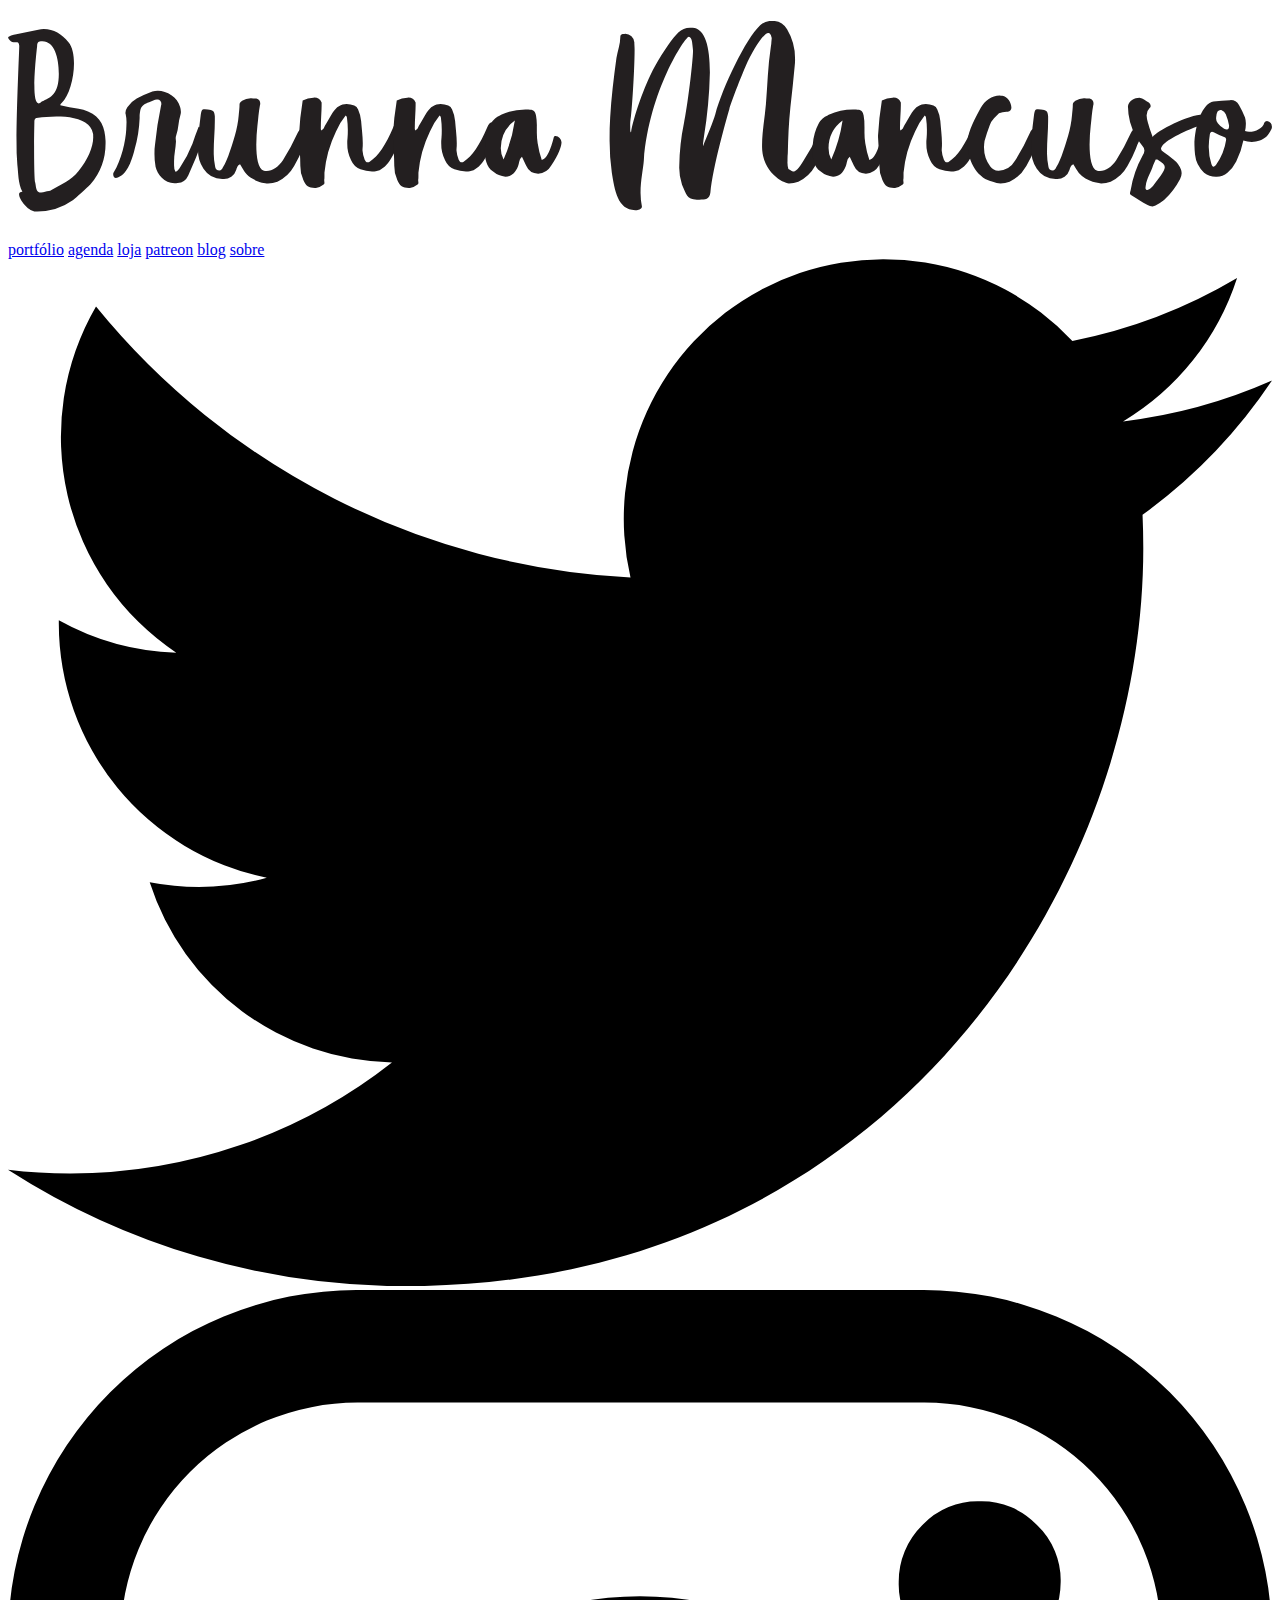
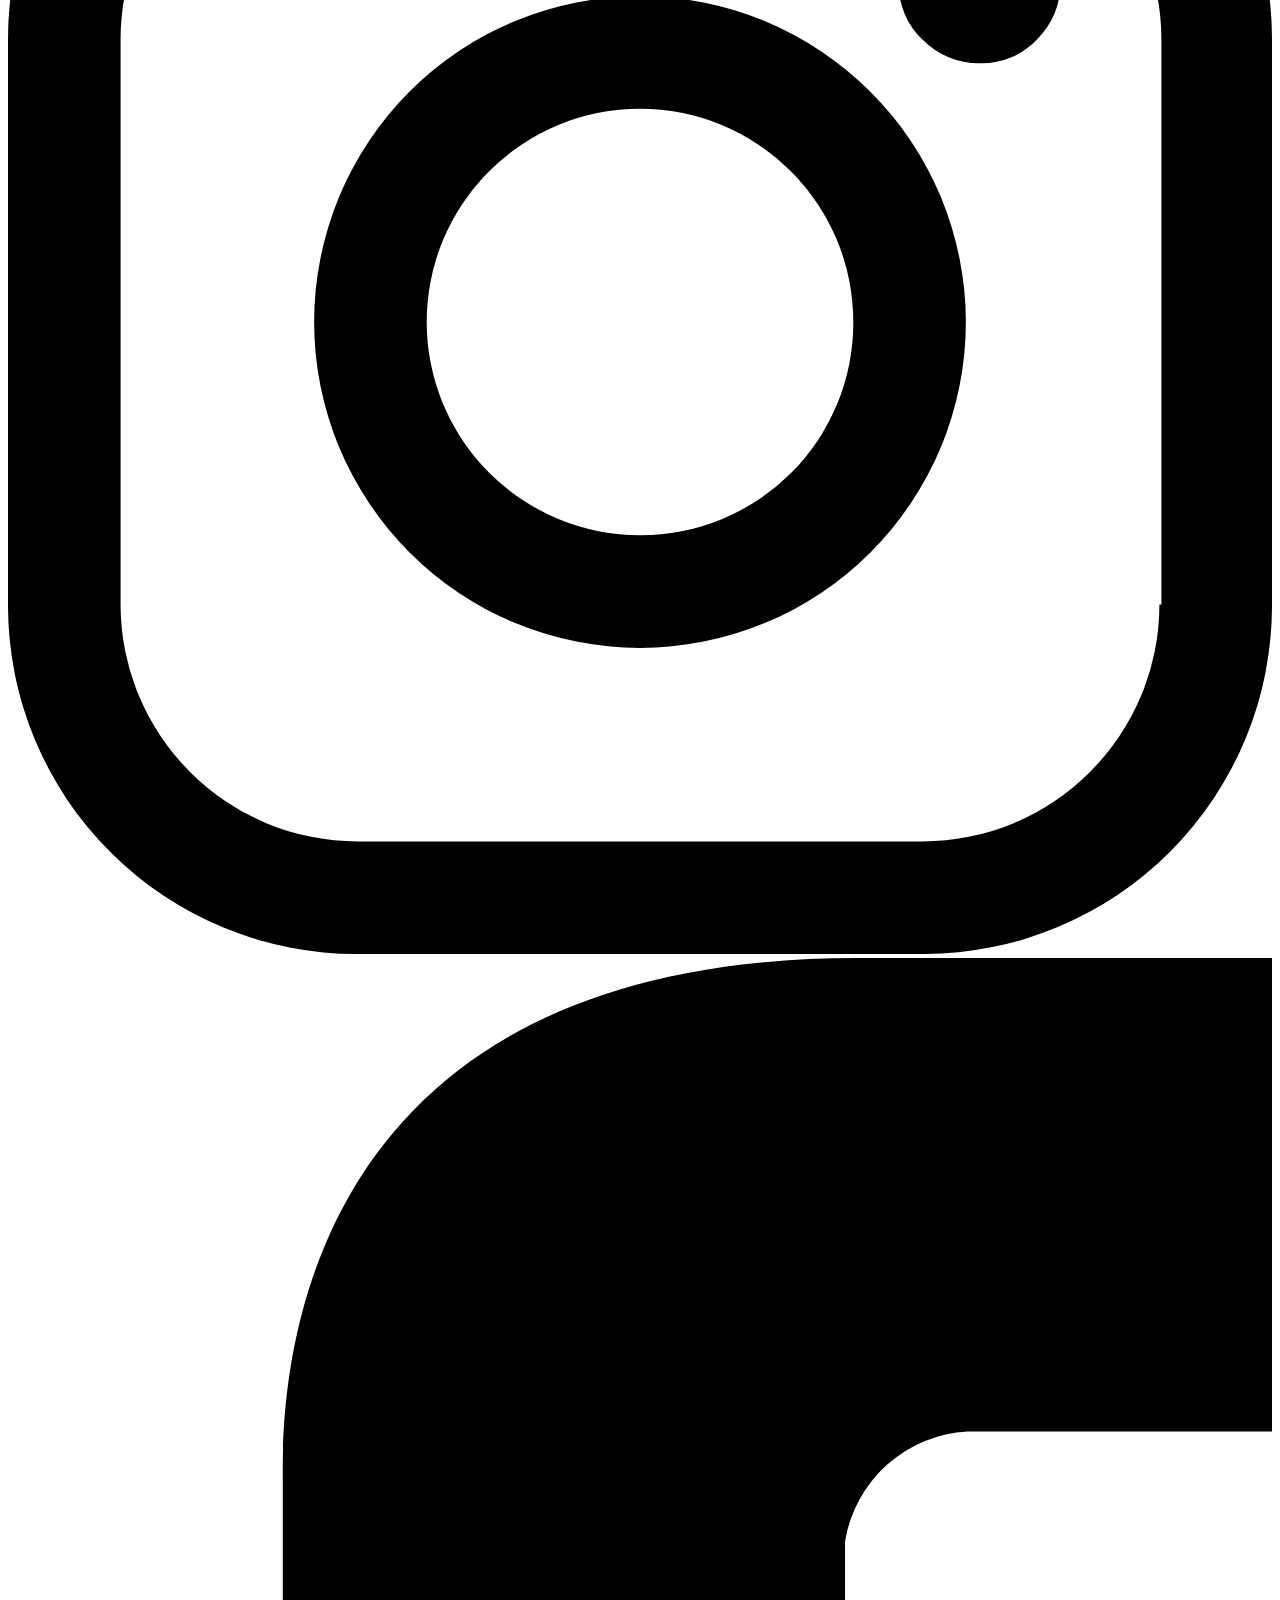
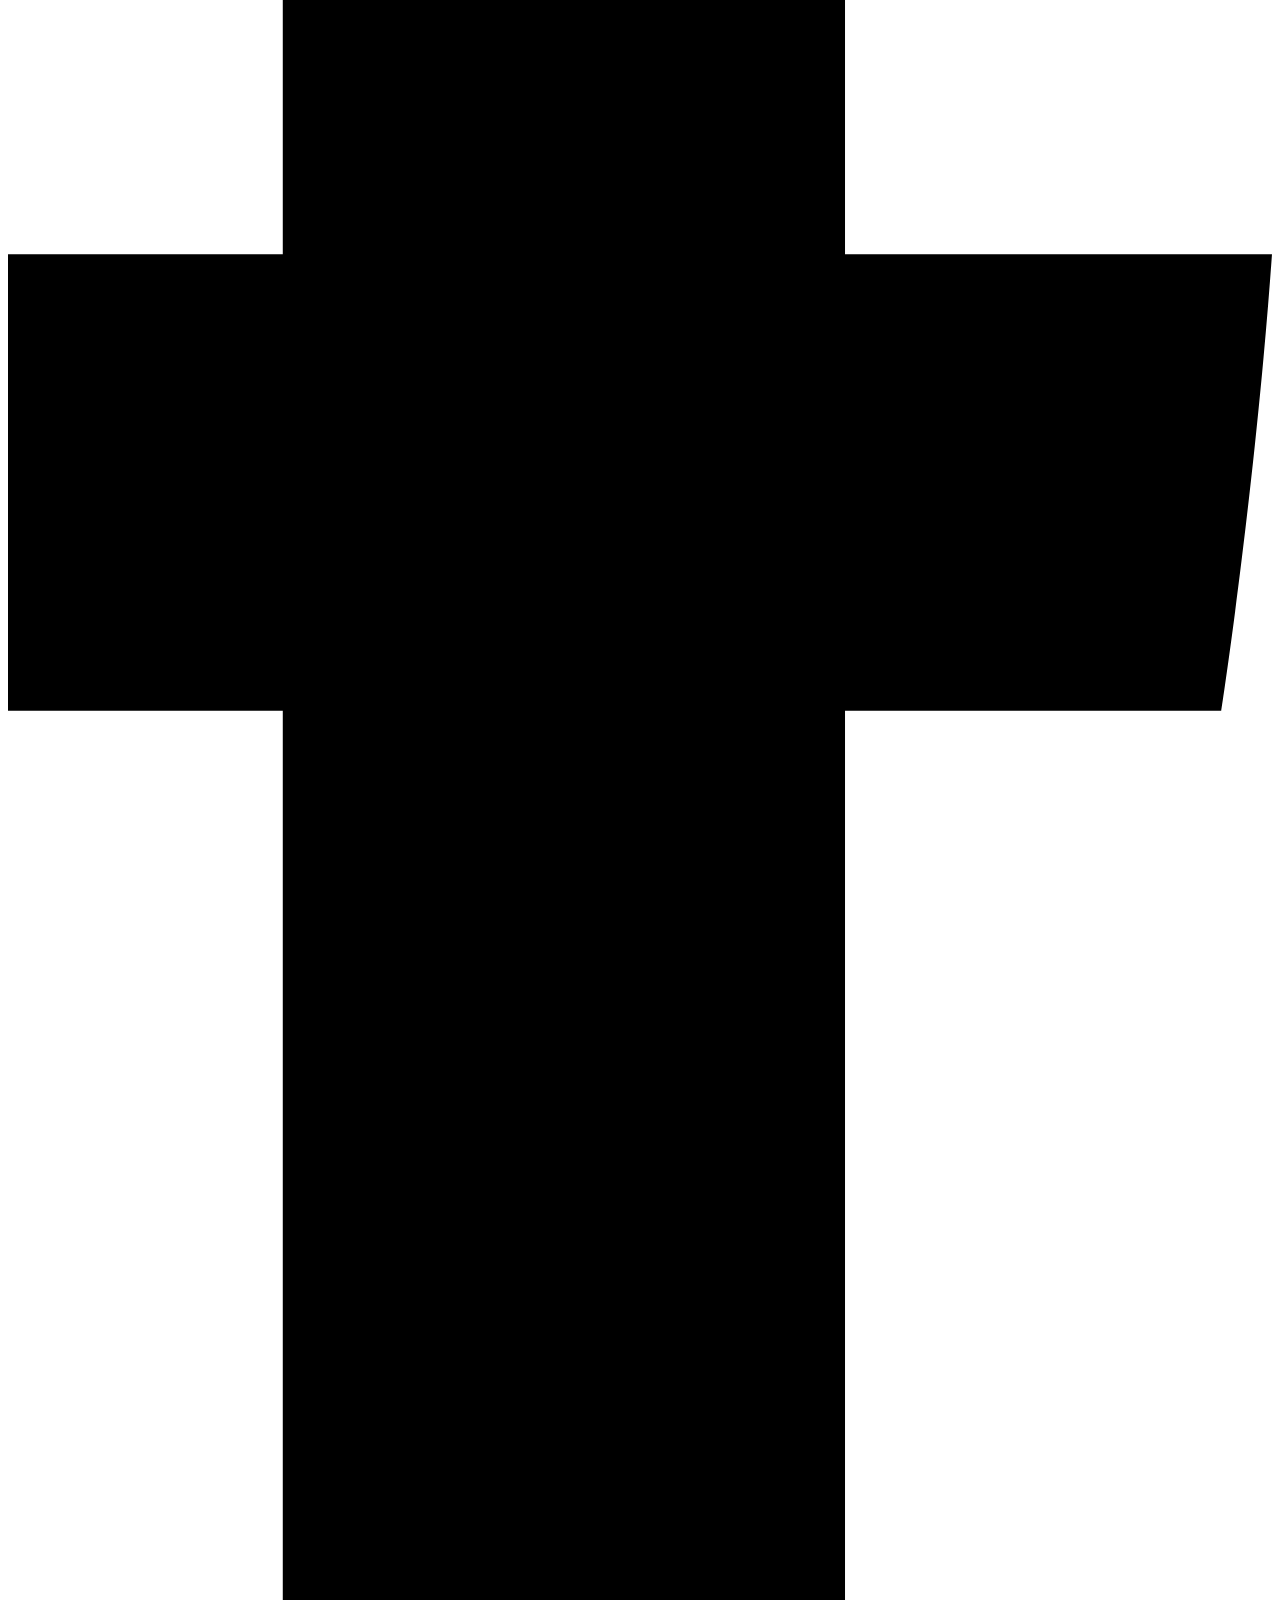
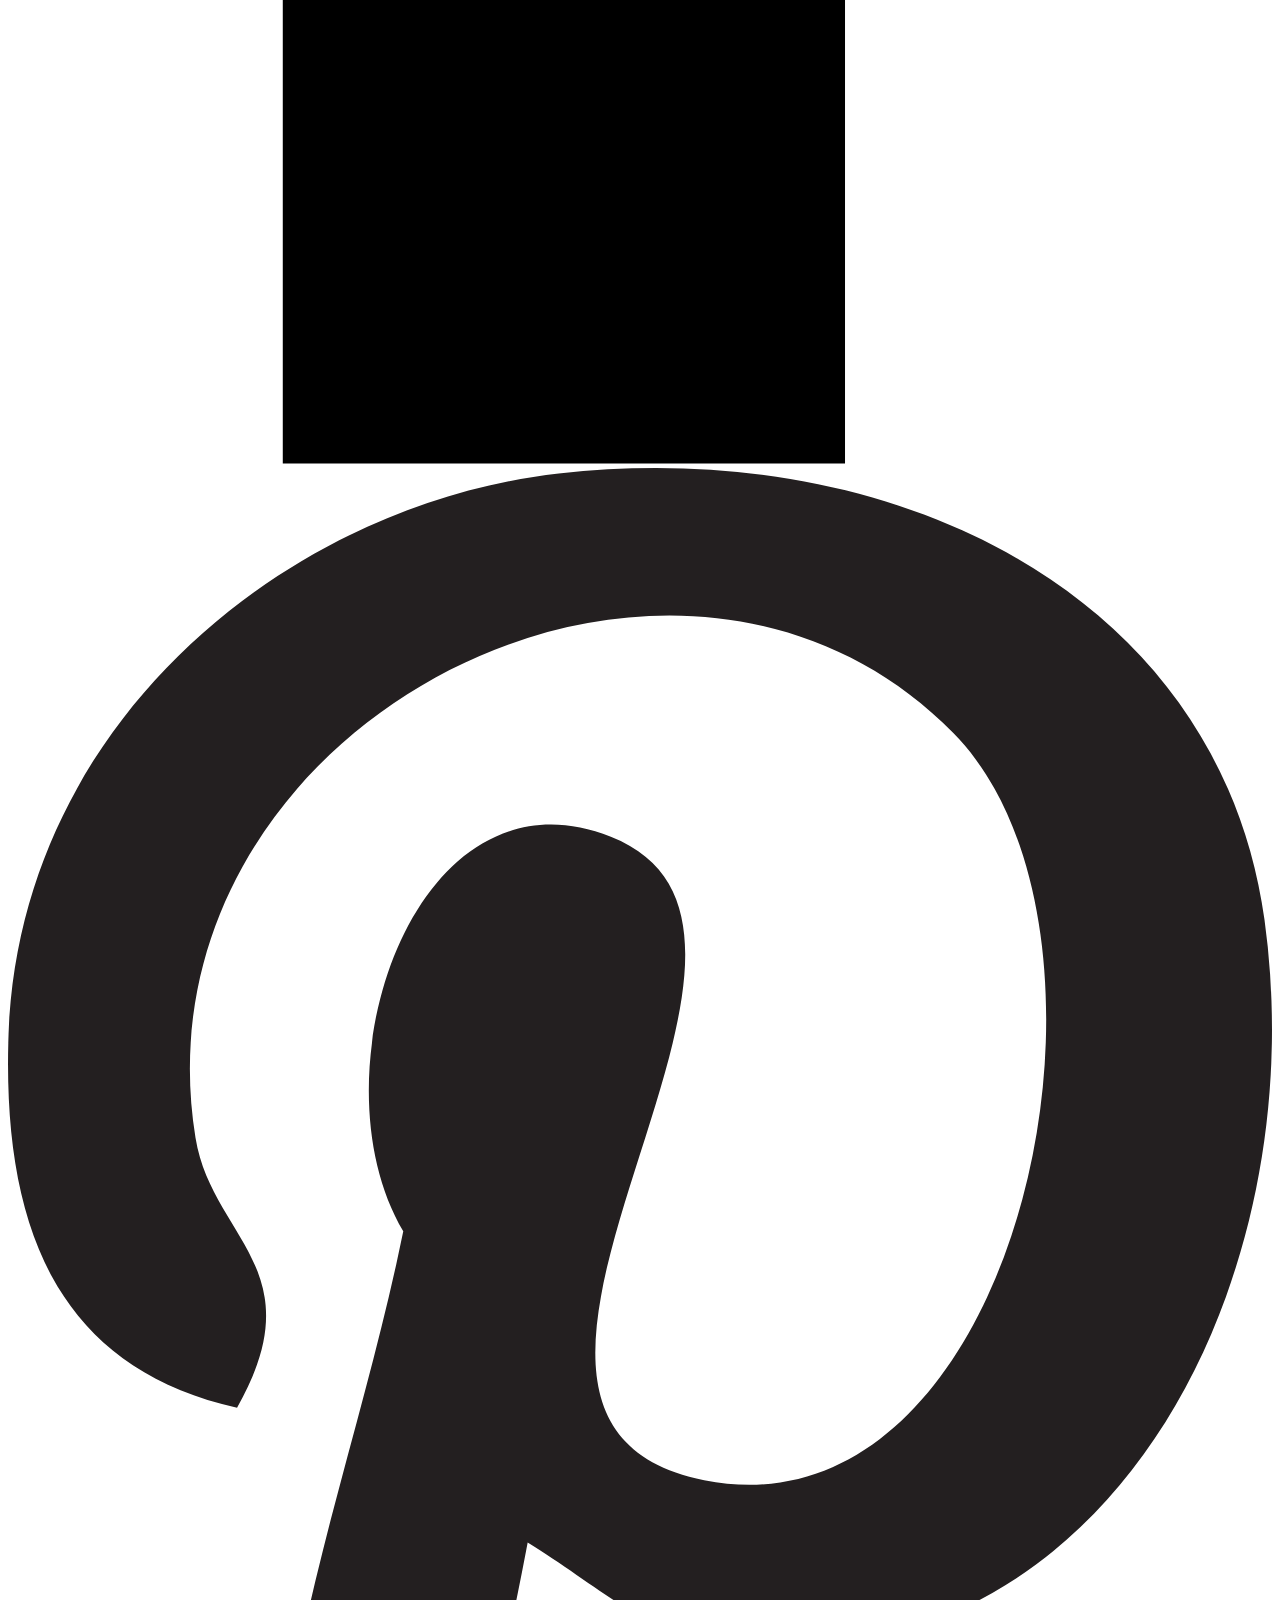
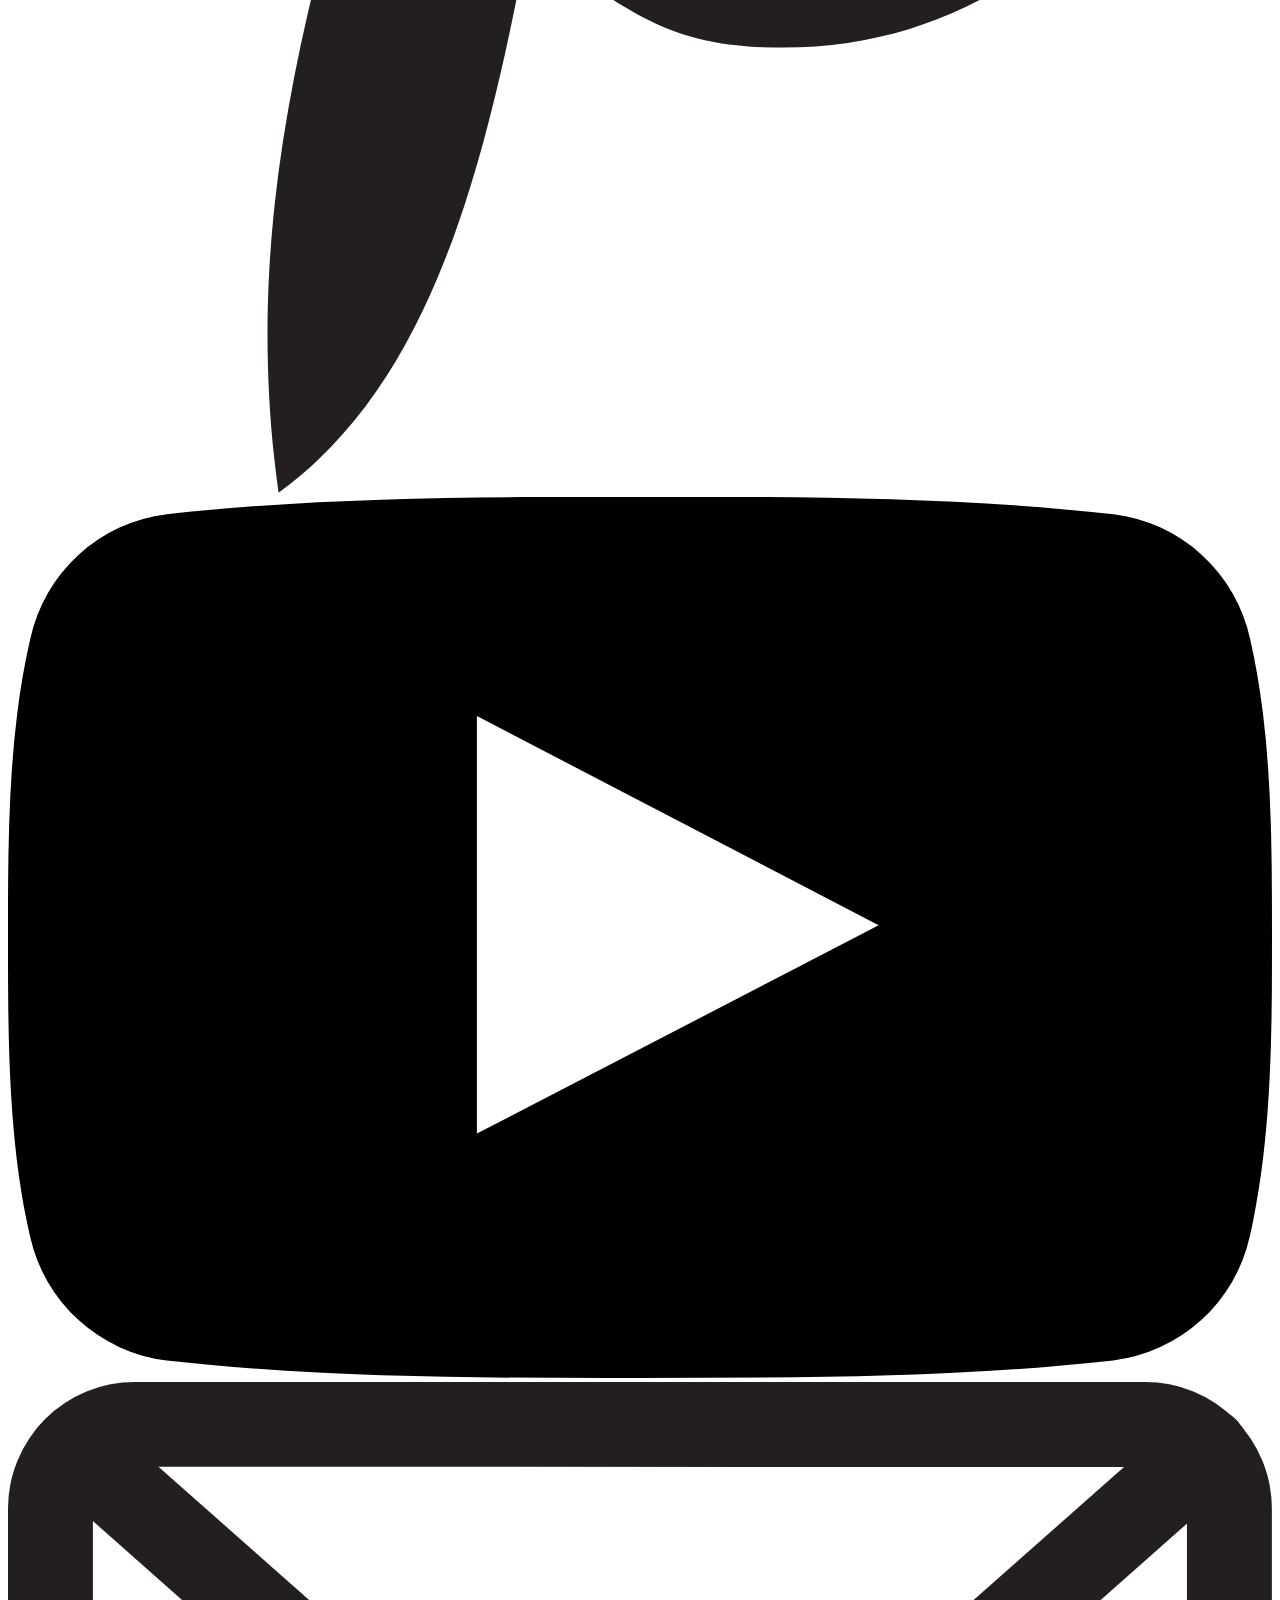
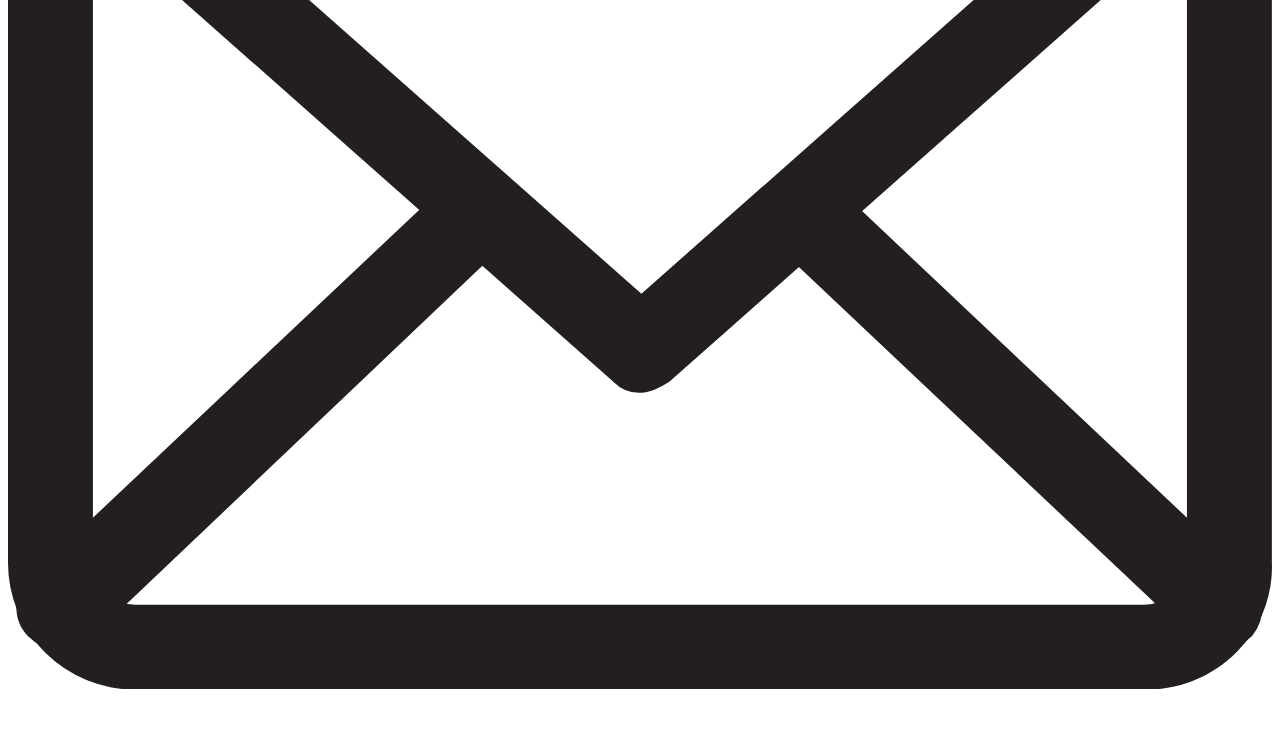
==== index.html @ 39fa7601 "html header" ====
<!DOCTYPE html>
<html>
  <head>
    <meta charset="utf-8">
    <title>Brunna Mancuso - Home</title>
    <link rel="stylesheet" href="style/css/style.css">
  </head>
  <body>
    <header>
      <h1>
        <a href="index.html">
          <svg id="Layer_1" data-name="Layer 1" xmlns="http://www.w3.org/2000/svg" viewBox="0 0 494.98 74.56">
            <refs>
              <style>
                .cls-1 {
                  fill: #1d1d1b;
                }
              </style>
            </refs>
            <title>logo-brunna</title>
            <g>
              <path class="cls-1" d="M59.26,381.05a89.32,89.32,0,0,1-.32-9c0-13.55,1.07-35.5,1.07-37.54-.11-1.29-.54-1.4-1.18-1.4H58a1.58,1.58,0,0,1-1.29-.43c-.54-.43-1.08-1-1.08-1.4,0-.11.11-.22.22-.32a7.57,7.57,0,0,1,2-.76l1-.21c2.9-.65,5.7-1.29,8.6-1.83a14.38,14.38,0,0,1,2.16-.22c3.87,0,7.1,1.94,9.68,5.17,1.5,1.72,2.15,4.84,2.15,8.28,0,5.92-1.94,12.8-4.84,15.49a1,1,0,0,0-.54.86c2.37.54,4.84,1,7.21,1.4a14.54,14.54,0,0,1,3.66,1.08c5.16,2.15,6.67,6.35,6.88,11.51v1a24.59,24.59,0,0,1-5.91,16c-1.4,1.5-6,5.59-6.78,6.13A24.19,24.19,0,0,1,67,399.34H65.93c-2.48-.22-6-4.63-6-6.67,0-.54.43-1,1.3-1C59.47,388,59.69,384.6,59.26,381.05Zm15.28-18.83c-2.8,0-5.28.32-7.11.43-1.18,0-1.5.54-1.5,1.51,0,1.18-.11,5-.11,9.36,0,6.24.11,13.34.43,14.52s.22,3.12,1.29,3.66a1.76,1.76,0,0,0,1.08.22c1,0,2-.44,3-.54a4.12,4.12,0,0,0,1-.43c3.76-2.05,7.74-3.77,10.54-7.32,3.55-4.41,5.81-9.36,5.81-13.23A6.27,6.27,0,0,0,87,365.45C84.22,362.87,79.16,362.22,74.54,362.22ZM67,334.68c-.1,1.08-1.07,9.36-1.07,15.49,0,4,.43,6.89,1.72,6.89a3.13,3.13,0,0,0,1.18-.76l.76-.32c2.58-1.18,5.91-2.58,5.91-10.43,0-6.35-1.72-12.8-6.45-12.8C67.33,332.85,67.11,333.07,67,334.68Z" transform="translate(-55.6 -324.78)"/>
              <path class="cls-1" d="M130.26,366.2a3,3,0,0,1,1.94,2.8,5.44,5.44,0,0,1-.32,1.72c-1.08,2.58-1.62,5.16-2.69,7.64-1,2.26-1.94,4.63-3,6.89a5.1,5.1,0,0,1-4.19,3,4.74,4.74,0,0,1-1.19.11c-4,0-6.77-3.56-7.42-6.46a27,27,0,0,1-.43-5.06,20.34,20.34,0,0,1,.22-3.65,144.86,144.86,0,0,1,2.36-15.28,1.8,1.8,0,0,0,.11-.75,1.48,1.48,0,0,0-1.61-1.62,2.29,2.29,0,0,0-.86.11l-1.62.64c-4,1.4-4.09,2.26-4.41,6v.54A51.57,51.57,0,0,1,105.19,375l-.21.85c-1.18,4-2.69,9.26-7.1,10.44-.65,0-1.08-.75-1.08-1.4a1.32,1.32,0,0,1,.11-.64c3.23-5.27,4.73-12.48,5-17,0-1,.11-1.94.11-2.91a14.09,14.09,0,0,0-.33-3,1.43,1.43,0,0,1-.1-.64,4,4,0,0,1,.75-2.16,10.27,10.27,0,0,1,3.66-3.44,63.21,63.21,0,0,1,6.13-2.69,7.12,7.12,0,0,1,2.15-.32c3.55,0,7.75,2.48,8.72,6.35a6.2,6.2,0,0,1,.32,1.93,5.36,5.36,0,0,1-.22,1.3c-.86,2.58-.64,5.27-1.61,7.85a3.71,3.71,0,0,0-.22,1.07c0,.54.11,1,.11,1.4-.11,2.59-.75,5.17-.75,7.75v1.51a5.58,5.58,0,0,0,.54,2.58c.86-.22,1.18-.86,1.61-1.4a45.45,45.45,0,0,0,5.06-9.58C128.54,370.61,129.4,368.36,130.26,366.2Z" transform="translate(-55.6 -324.78)"/>
              <path class="cls-1" d="M172.65,370.4a3.68,3.68,0,0,1-.43,1.51A21.24,21.24,0,0,0,171,374.7a51,51,0,0,1-3.34,6.89,14.52,14.52,0,0,1-6.56,6.13,10.7,10.7,0,0,1-3.77.65c-1.83,0-7.42-1.19-9.68-5.49l-1.18-2c-1.08.43-1.19,1.39-1.51,2.25a5,5,0,0,1-5.06,3.55,8.9,8.9,0,0,1-7.74-4,13.51,13.51,0,0,1-2.15-8c0-.86.1-1.61.1-2.47a92.81,92.81,0,0,1,1-10.87c.32-1.61.43-2,1.4-2a6.06,6.06,0,0,1,1.29.11c1.94.32,2.69.43,2.8,2.68v1.73c0,4-.43,8-.43,11.94v1.07a24.26,24.26,0,0,0,.54,4.85,1.83,1.83,0,0,0,1.72,1.61c.64,0,1-.54,1.29-1.18a14.57,14.57,0,0,0,1.5-2.91l.65-1.61c1.83-5.17,3.66-10.44,4.09-16,.11-1.4.32-2.58.32-4.31,0-.53.86-1.18,1-1.29a6.15,6.15,0,0,1,3.55-1c.54,0,1.08.1,1.61.1h.43a2.14,2.14,0,0,1,1.51,2.15c0,.22-.11.33-.11.54-.54,2.69-.64,5.38-1,8.07a66.65,66.65,0,0,0-.43,7.32c0,4.73.65,9.57,3,10.22a3.88,3.88,0,0,0,1.07.1c2.26,0,4.74-1.72,6.35-4.19a92.67,92.67,0,0,0,5.7-10.65c.43-1,1.19-1.83,1.94-1.94s1.4,2.05,1.4,2.05A15.56,15.56,0,0,1,172.65,370.4Z" transform="translate(-55.6 -324.78)"/>
              <path class="cls-1" d="M210.09,368.14a2.81,2.81,0,0,1-.32,1.4c-.54,1-.87,1.83-1.3,2.8-1.61,4.84-4.62,10.65-8.82,11.29a6.94,6.94,0,0,1-1.5.11,14.42,14.42,0,0,1-4.52-.86,6.61,6.61,0,0,1-3.66-3.55,13.94,13.94,0,0,1-1.51-6.56,15.48,15.48,0,0,1,.11-2.26,29.67,29.67,0,0,0,.11-3.12,32.6,32.6,0,0,0-.32-4.52,1.07,1.07,0,0,0-.54-1.08,26,26,0,0,0-3.77,6.24,47.16,47.16,0,0,0-4.52,16.14v1.61a6.54,6.54,0,0,1-.1,1.29c0,.33.1.76.1,1.08a.65.65,0,0,1-.32.65,7,7,0,0,1-3,1.39h-.43c-2.37,0-3.55-.75-4.52-3.12a12.43,12.43,0,0,1-1.18-5.59c0-3.66-.33-7.42-.54-11.19v-.64A118.7,118.7,0,0,1,171,355.87a11,11,0,0,1,4.19-1.07,3.21,3.21,0,0,1,3.23,1.94V358c0,2.36-.32,5.48-.32,8.93,0,.21.1.43.1.75,1-.32,1.19-1.18,1.51-1.83,1.08-1.72,1.94-3.55,3-5.16,1.51-2.37,3.34-3.45,5.49-3.45a8,8,0,0,1,3,.65,2.61,2.61,0,0,1,1.51,1.51,13.5,13.5,0,0,1,1.18,4.51c.22,2.91.65,5.81.65,8.72a19.4,19.4,0,0,1-.11,2.47v.43a10.66,10.66,0,0,0,.86,3.55c.32.65.64,1,1.18,1a1.06,1.06,0,0,0,.76-.21c3.44-2.05,6.34-6.67,9.25-13.45.43-1.19,1.18-1.94,2-1.94s1.19,1.94,1.19,1.94A16.89,16.89,0,0,1,210.09,368.14Z" transform="translate(-55.6 -324.78)"/>
              <path class="cls-1" d="M246.88,368.14a2.81,2.81,0,0,1-.32,1.4c-.54,1-.86,1.83-1.29,2.8-1.62,4.84-4.63,10.65-8.83,11.29a6.85,6.85,0,0,1-1.5.11,14.42,14.42,0,0,1-4.52-.86,6.61,6.61,0,0,1-3.66-3.55,14.05,14.05,0,0,1-1.5-6.56,17,17,0,0,1,.1-2.26,29.67,29.67,0,0,0,.11-3.12,32.6,32.6,0,0,0-.32-4.52,1.07,1.07,0,0,0-.54-1.08,26.33,26.33,0,0,0-3.77,6.24,46.93,46.93,0,0,0-4.51,16.14v1.61a6,6,0,0,1-.11,1.29c0,.33.11.76.11,1.08a.66.66,0,0,1-.33.65,6.87,6.87,0,0,1-3,1.39h-.43c-2.37,0-3.55-.75-4.52-3.12a12.43,12.43,0,0,1-1.18-5.59c0-3.66-.32-7.42-.54-11.19v-.64a121,121,0,0,1,1.51-13.78A11,11,0,0,1,212,354.8a3.21,3.21,0,0,1,3.23,1.94V358c0,2.36-.32,5.48-.32,8.93,0,.21.11.43.11.75,1-.32,1.18-1.18,1.5-1.83,1.08-1.72,1.94-3.55,3-5.16,1.51-2.37,3.34-3.45,5.49-3.45a8,8,0,0,1,3,.65,2.56,2.56,0,0,1,1.51,1.51,13.5,13.5,0,0,1,1.18,4.51c.22,2.91.65,5.81.65,8.72a19.4,19.4,0,0,1-.11,2.47v.43a10.66,10.66,0,0,0,.86,3.55c.32.65.65,1,1.18,1a1.06,1.06,0,0,0,.76-.21c3.44-2.05,6.34-6.67,9.25-13.45.43-1.19,1.18-1.94,2-1.94s1.19,1.94,1.19,1.94A16.89,16.89,0,0,1,246.88,368.14Z" transform="translate(-55.6 -324.78)"/>
              <path class="cls-1" d="M270,369.86a2.55,2.55,0,0,1,2.37,2.37c0,1.29-.86,4.52-4.09,9.25a6.33,6.33,0,0,1-5.06,3.12,5.35,5.35,0,0,1-4.73-3.23l-1.62-3.44a3,3,0,0,0-1.07,2,9.71,9.71,0,0,1-.43,1.62c-1.08,2.9-2.91,4.19-4.95,4.19a8.44,8.44,0,0,1-4.84-2c-2.69-2-3.23-5.06-3.23-8,0-.86.11-1.62.11-2.48a20.3,20.3,0,0,1,2.47-8.6,6.73,6.73,0,0,1,3.34-2.91l.43-.21a22.19,22.19,0,0,1,9.68-2.15h1c1.94.1,2.58.43,3,2.36a21.5,21.5,0,0,1,.32,4.52v2.26a25.63,25.63,0,0,0,.33,4.09,36.49,36.49,0,0,0,1.61,6.56c2.26-.11,4-5.92,4.73-8.93A.6.6,0,0,1,270,369.86Zm-15.92-6.13a13.49,13.49,0,0,0-5.49,10.76,9.28,9.28,0,0,0,1.08,4.52A58.23,58.23,0,0,0,254.09,363.73Z" transform="translate(-55.6 -324.78)"/>
              <path class="cls-1" d="M376.62,370.4a3.68,3.68,0,0,1-.43,1.51A21.24,21.24,0,0,0,375,374.7a49.81,49.81,0,0,1-3.34,6.89,14.42,14.42,0,0,1-6.56,6.13,10.49,10.49,0,0,1-3.66.65c-2.36,0-10.43-4.42-10.54-14.21v-.75c0-5.38,1.08-10.65,1.51-16,.64-7.64.75-15.06,1.93-22.59a10.45,10.45,0,0,0,.22-1.94c0-.43.11-.75.11-1.18a2.49,2.49,0,0,0-.87-2.15.62.62,0,0,0-.43-.11c-2,0-6.45,7.42-8.82,12.91-3,7-5.91,14.85-6.45,16.89-1.29,4.52-6.46,22.59-7.43,32.71-.32,2.69-2,2.79-4.3,2.79h-1c-4.09,0-4.19-2.36-5.81-5.81a20.38,20.38,0,0,1-1.07-7.53,88.37,88.37,0,0,1,1.83-16.67c1.29-5.81,3.55-24,3.55-28.41l-.22-2c-.11-1.29-.21-2.9-1.4-3.33s-15.49,20.87-17.64,48.3c-.22,3.23-1.29,7.85-1.29,12.59a26.48,26.48,0,0,0,.54,5.59c0,.86-1,1.4-2,1.4h-.64c-6.89,0-8.07-8-9.15-14.63A89.39,89.39,0,0,1,291.2,371c0-2.79,0-5.59.22-8.39.43-7.85,1.39-15.6,2.47-23.45.43-2.58,1.51-5.16,1.51-8.18a1,1,0,0,1,1.18-1.07c.22,0,.54-.11.75-.11a3.61,3.61,0,0,1,3.55,3.34c0,.75.11,1.72.11,2.9,0,8.28-1.18,25.71-1.61,27.43a13.71,13.71,0,0,0-.11,2.59c0,1.18,0,2.26.32,2.26.86-5.28,5.06-18.19,9.36-25.83,3.44-6.13,7.21-11.4,9.15-13.23a6.73,6.73,0,0,1,4.73-1.83h.86c4.95.32,6.78,7.43,6.78,17.54a176.63,176.63,0,0,1-2.37,25.39c0,.21-.32,2.15-.32,3v.43c1.5-3.87,3.87-9.14,4.84-12.58,2.8-10.33,11.94-29.59,17.54-34.75a6.65,6.65,0,0,1,4.62-1.73A6.75,6.75,0,0,1,360.7,328a22.19,22.19,0,0,1,3.12,11.62,18.56,18.56,0,0,1-.11,2.47c-.54,5.6-1.07,11.09-1.72,16.57-.64,5.92-.86,11.94-1,17.86a26.67,26.67,0,0,0-.11,3.12,8.75,8.75,0,0,0,.33,3.12c.75.32,1.29,1,1.93,1,.86,0,2.05-1,4.09-4.41a67.75,67.75,0,0,0,5.7-10.65,3.06,3.06,0,0,1,2.05-1.94c.86,0,1.29,2.05,1.29,2.05A13.28,13.28,0,0,1,376.62,370.4Z" transform="translate(-55.6 -324.78)"/>
              <path class="cls-1" d="M398.35,369.86a2.55,2.55,0,0,1,2.37,2.37c0,1.29-.86,4.52-4.09,9.25a6.33,6.33,0,0,1-5.06,3.12,5.36,5.36,0,0,1-4.73-3.23l-1.61-3.44a2.92,2.92,0,0,0-1.08,2,9.71,9.71,0,0,1-.43,1.62c-1.08,2.9-2.91,4.19-5,4.19a8.44,8.44,0,0,1-4.84-2c-2.69-2-3.23-5.06-3.23-8,0-.86.11-1.62.11-2.48a20.44,20.44,0,0,1,2.47-8.6,6.77,6.77,0,0,1,3.34-2.91l.43-.21a22.19,22.19,0,0,1,9.68-2.15h1c1.94.1,2.58.43,3,2.36a20.86,20.86,0,0,1,.33,4.52v2.26a25.62,25.62,0,0,0,.32,4.09,36.49,36.49,0,0,0,1.61,6.56c2.26-.11,4-5.92,4.74-8.93A.58.58,0,0,1,398.35,369.86Zm-15.92-6.13a13.49,13.49,0,0,0-5.49,10.76A9.28,9.28,0,0,0,378,379,57.85,57.85,0,0,0,382.43,363.73Z" transform="translate(-55.6 -324.78)"/>
              <path class="cls-1" d="M436.87,368.14a2.74,2.74,0,0,1-.33,1.4c-.53,1-.86,1.83-1.29,2.8-1.61,4.84-4.62,10.65-8.82,11.29a7,7,0,0,1-1.51.11,14.53,14.53,0,0,1-4.52-.86,6.59,6.59,0,0,1-3.65-3.55,13.94,13.94,0,0,1-1.51-6.56,15.48,15.48,0,0,1,.11-2.26,29.67,29.67,0,0,0,.11-3.12,31.14,31.14,0,0,0-.33-4.52,1.08,1.08,0,0,0-.53-1.08,26,26,0,0,0-3.77,6.24,47.16,47.16,0,0,0-4.52,16.14v1.61a6,6,0,0,1-.11,1.29c0,.33.11.76.11,1.08a.67.67,0,0,1-.32.65,7,7,0,0,1-3,1.39h-.43c-2.37,0-3.55-.75-4.52-3.12a12.44,12.44,0,0,1-1.19-5.59c0-3.66-.32-7.42-.53-11.19v-.64a120.44,120.44,0,0,1,1.5-13.78,11,11,0,0,1,4.2-1.07,3.21,3.21,0,0,1,3.23,1.94V358c0,2.36-.33,5.48-.33,8.93,0,.21.11.43.11.75,1-.32,1.18-1.18,1.51-1.83,1.07-1.72,1.93-3.55,3-5.16,1.5-2.37,3.33-3.45,5.49-3.45a8.06,8.06,0,0,1,3,.65,2.57,2.57,0,0,1,1.5,1.51,13.28,13.28,0,0,1,1.19,4.51c.21,2.91.64,5.81.64,8.72a21.33,21.33,0,0,1-.1,2.47v.43a10.66,10.66,0,0,0,.86,3.55c.32.65.64,1,1.18,1a1,1,0,0,0,.75-.21c3.45-2.05,6.35-6.67,9.25-13.45.44-1.19,1.19-1.94,2.05-1.94s1.18,1.94,1.18,1.94A14.81,14.81,0,0,1,436.87,368.14Z" transform="translate(-55.6 -324.78)"/>
              <path class="cls-1" d="M459.35,370.4a3.68,3.68,0,0,1-.43,1.51,21.24,21.24,0,0,0-1.18,2.79,52.19,52.19,0,0,1-3.34,6.89,14.52,14.52,0,0,1-6.56,6.13,10.38,10.38,0,0,1-3.55.65,7.64,7.64,0,0,1-3-.65c-5.48-1.08-9.89-7.21-9.89-15.17V372c.11-4.3,3.33-9.68,5.16-13.23,1.62-2.91,4.3-4.84,7.42-4.84.33,0,.65.11,1,.11,2.05.21,3.55,2.79,3.55,4.51a1.52,1.52,0,0,1-1.4,1.73h-.53a8,8,0,0,0-2.91.64l-1.94,1.94a7.7,7.7,0,0,0-1.72,2.8,59.5,59.5,0,0,0-2,6.13,20.42,20.42,0,0,0-.21,2.47,12.57,12.57,0,0,0,2.47,7.53,3.87,3.87,0,0,0,3.33,1.62,8.15,8.15,0,0,0,6.46-4.09,78.26,78.26,0,0,0,5.7-10.65,3,3,0,0,1,2.05-1.94c.75,0,1.29,2.05,1.29,2.05A15.56,15.56,0,0,1,459.35,370.4Z" transform="translate(-55.6 -324.78)"/>
              <path class="cls-1" d="M498.94,370.4a3.68,3.68,0,0,1-.43,1.51,21.24,21.24,0,0,0-1.18,2.79,52.19,52.19,0,0,1-3.34,6.89,14.47,14.47,0,0,1-6.56,6.13,10.7,10.7,0,0,1-3.77.65c-1.83,0-7.42-1.19-9.68-5.49l-1.18-2c-1.08.43-1.19,1.39-1.51,2.25a5,5,0,0,1-5.06,3.55,8.9,8.9,0,0,1-7.74-4,13.51,13.51,0,0,1-2.15-8c0-.86.1-1.61.1-2.47a92.81,92.81,0,0,1,1-10.87c.32-1.61.43-2,1.4-2a6.06,6.06,0,0,1,1.29.11c1.94.32,2.69.43,2.8,2.68v1.73c0,4-.43,8-.43,11.94v1.07a24.26,24.26,0,0,0,.54,4.85,1.83,1.83,0,0,0,1.72,1.61c.64,0,1-.54,1.29-1.18a14.57,14.57,0,0,0,1.5-2.91l.65-1.61c1.83-5.17,3.66-10.44,4.09-16,.11-1.4.32-2.58.32-4.31,0-.53.86-1.18,1-1.29a6.15,6.15,0,0,1,3.55-1c.54,0,1.07.1,1.61.1h.43a2.14,2.14,0,0,1,1.51,2.15c0,.22-.11.33-.11.54-.54,2.69-.64,5.38-1,8.07a66.65,66.65,0,0,0-.43,7.32c0,4.73.65,9.57,3,10.22a3.88,3.88,0,0,0,1.07.1c2.26,0,4.74-1.72,6.35-4.19a92.67,92.67,0,0,0,5.7-10.65c.43-1,1.18-1.83,1.94-1.94s1.4,2.05,1.4,2.05A15.56,15.56,0,0,1,498.94,370.4Z" transform="translate(-55.6 -324.78)"/>
              <path class="cls-1" d="M526.59,363.3c0,.11-.11.21-.22.32a14.36,14.36,0,0,1-4.94,2.48c-3.34,1-11.95,5-13.78,7.53a2.27,2.27,0,0,0-.53,1.18A1.49,1.49,0,0,0,508,376c1.39,1,2.69,1.94,4,3a8.65,8.65,0,0,1,3,4.08,5.28,5.28,0,0,1,.22,1.29,4.9,4.9,0,0,1-.65,2.37,30.65,30.65,0,0,1-6.24,8.18,17.84,17.84,0,0,1-3.34,2.15,2.49,2.49,0,0,1-1.18.32,4.23,4.23,0,0,1-1.93-.54c-2.26-1.07-4.2-2.68-6.35-3.87-.43-.21-.54-.43-.54-.75a3.38,3.38,0,0,1,.21-1A42.6,42.6,0,0,1,500,377.39a3.45,3.45,0,0,0,.64-1.93,2.67,2.67,0,0,0-.75-1.73,30.27,30.27,0,0,1-2.48-3.65,24.27,24.27,0,0,1-3.22-11.95c.21-2,2.58-3.33,4.51-3.33,1.51.22,2.48,1.29,3.66,1.94a1.81,1.81,0,0,1,.75,1.29,1.32,1.32,0,0,1-.43.86,3.87,3.87,0,0,0-1.18,2.8,10.65,10.65,0,0,0,.54,3c0,.1.11.21.11.32.43,1.72,1.07,3.34,1.72,5.16,1.4-2.25,14.2-8.82,19.69-8.82C524.22,361.36,526.59,362.54,526.59,363.3ZM507,385.35c1.08-1.61,1.61-2.58,1.61-3.33,0-1-.86-1.72-2.9-3h-.65l-1,2.26c-.75,2.68-2.58,5.16-2.9,8.06,0,.33-.11.54-.11.86a.77.77,0,0,0,.33.65.62.62,0,0,0,.43.11,2.14,2.14,0,0,0,1.28-.65,9.69,9.69,0,0,0,1.62-1.93Z" transform="translate(-55.6 -324.78)"/>
              <path class="cls-1" d="M540.36,365.23a10.27,10.27,0,0,1-.32,2.59,4.16,4.16,0,0,0,1.72.32c2.36,0,5.38-1.4,5.81-3.55a1.3,1.3,0,0,1,1.07-.65,2.36,2.36,0,0,1,1.94,2.37,2,2,0,0,1-.22.86c-1.29,2.58-2.47,3.66-4.51,4.41a9.33,9.33,0,0,1-3.13.54,10.2,10.2,0,0,1-3.33-.54,30.67,30.67,0,0,1-2.8,8.18,13.9,13.9,0,0,1-3.44,4.41,6.35,6.35,0,0,1-4.41,1.61,7.39,7.39,0,0,1-4.73-1.61,11.23,11.23,0,0,1-3.55-7.1c-.11-1.19-.22-2.37-.22-3.55,0-8.07,3.34-16.68,7.43-17.22a58.7,58.7,0,0,1,6.56-.53,3.76,3.76,0,0,1,3.44,1.93,41.67,41.67,0,0,1,2.37,4.84A8,8,0,0,1,540.36,365.23Zm-8.28,5.06a26.44,26.44,0,0,1-4.31-1.93,1.48,1.48,0,0,0-.64-.22c-.43,0-.76.32-.86,1a32.8,32.8,0,0,0-.43,4.62,21.42,21.42,0,0,0,1,6.89c.22.75.54,1.18.87,1.18s.64-.32,1.07-.86a22.35,22.35,0,0,0,3.87-9.68C532.61,370.61,532.4,370.4,532.08,370.29Zm.86-3c.64,0,.86-.54.86-1.61a21.31,21.31,0,0,0-1.29-4.41,3.13,3.13,0,0,0-1.62-1.51c-.11-.11-.21-.11-.43-.11a1.73,1.73,0,0,0-1.18.54,5.13,5.13,0,0,0-.54,2.47,2.85,2.85,0,0,0,.65,2.15,7.79,7.79,0,0,0,2.47,2.16A2.45,2.45,0,0,0,532.94,367.28Z" transform="translate(-55.6 -324.78)"/>
            </g>
          </svg>
        </a>
      </h1>

      <nav>
        <a href="#">portfólio</a>
        <a href="#">agenda</a>
        <a href="#">loja</a>
        <a href="#">patreon</a>
        <a href="#">blog</a>
        <a href="#">sobre</a>
      </nav>

      <div class="social-media">
        <a href="https://twitter.com/brunnamancuso" alt="twitter">
          <svg id="Capa_1" data-name="Capa 1" xmlns="http://www.w3.org/2000/svg" viewBox="0 0 512 416.09"><title>twitter</title><path d="M512,97.21a209.86,209.86,0,0,1-60.33,16.54,105.37,105.37,0,0,0,46.19-58.11,210.52,210.52,0,0,1-66.71,25.49,105.14,105.14,0,0,0-179,95.8A298.22,298.22,0,0,1,35.65,67.18,105.16,105.16,0,0,0,68.16,207.42a104.52,104.52,0,0,1-47.58-13.14c0,.44,0,.88,0,1.32a105.1,105.1,0,0,0,84.26,103,105.07,105.07,0,0,1-47.44,1.8,105.15,105.15,0,0,0,98.13,73,210.74,210.74,0,0,1-130.46,45A213.74,213.74,0,0,1,0,416.85a297.28,297.28,0,0,0,161,47.2c193.21,0,298.87-160.07,298.87-298.88q0-6.82-.3-13.59A213.35,213.35,0,0,0,512,97.21Z" transform="translate(0 -47.96)"/></svg>
        </a>
        <a href="https://www.instagram.com/brunnamancuso/" alt="instagram">
          <svg id="Layer_1" data-name="Layer 1" xmlns="http://www.w3.org/2000/svg" viewBox="0 0 64 64"><title>instagram</title><path d="M46.3,0H17.7A17.67,17.67,0,0,0,0,17.7V46.4A17.65,17.65,0,0,0,17.7,64H46.4A17.65,17.65,0,0,0,64,46.3V17.7A17.67,17.67,0,0,0,46.3,0Zm12,46.3a12,12,0,0,1-12,12H17.7a12,12,0,0,1-12-12V17.7a12,12,0,0,1,12-12H46.4a12,12,0,0,1,12,12V46.3Z"/><path d="M32,15.5A16.5,16.5,0,1,0,48.5,32,16.52,16.52,0,0,0,32,15.5Zm0,27.3A10.8,10.8,0,1,1,42.8,32,10.76,10.76,0,0,1,32,42.8Z"/><path d="M49.2,10.7a3.85,3.85,0,0,0-2.9,1.2,4,4,0,0,0-1.2,2.9,3.85,3.85,0,0,0,1.2,2.9,4,4,0,0,0,2.9,1.2,3.85,3.85,0,0,0,2.9-1.2,4.18,4.18,0,0,0,1.2-2.9,3.85,3.85,0,0,0-1.2-2.9,3.85,3.85,0,0,0-2.9-1.2Z"/></svg>
        </a>
        <a href="https://www.facebook.com/bmancusoillustration/" alt="facebook">
          <svg id="Layer_1" data-name="Layer 1" xmlns="http://www.w3.org/2000/svg" viewBox="0 0 29.9 64"><title>facebook</title><path d="M23.5,12.4v8.8H17V32h6.5V64H36.8V32h8.9s.8-5.2,1.2-10.8H36.8V13.8a3.11,3.11,0,0,1,2.9-2.6h7.2V0H37.1C23.2,0,23.5,10.8,23.5,12.4Z" transform="translate(-17)"/></svg>
        </a>
        <a href="https://br.pinterest.com/brunnamancuso/" alt="pinterest">
          <svg id="Capa_1" data-name="Capa 1" xmlns="http://www.w3.org/2000/svg" viewBox="0 0 378.39 486.39"><defs><style>.cls-1{fill:#010002;}</style></defs><title>pinterest-logo</title><path class="cls-1" d="M430.15,135.25C416.86,39.12,321.08-9.82,218.87,1.64,138.07,10.7,57.51,76,54.17,169.45c-2,57,14.13,99.8,68.4,111.84,23.5-41.59-7.57-50.68-12.44-80.81C90.22,77.37,252.16-6.72,337,79.31,395.71,138.9,357,322.08,262.4,303c-90.62-18.18,44.39-164-27.93-192.61-58.79-23.28-90,71.14-62.14,118.07C156,309.2,120.77,385.19,135,486.39c46.21-33.56,61.8-97.73,74.57-164.7,23.23,14.14,35.66,28.76,65.27,31C384.06,361.21,445.14,243.71,430.15,135.25Z" transform="translate(-54 0)"/></svg>
        </a>
        <a href="https://www.youtube.com/user/brunnaapm" alt="youtube">
          <svg id="Capa_1" data-name="Capa 1" xmlns="http://www.w3.org/2000/svg" viewBox="0 0 96.88 67.52"><title>youtube-symbol</title><path d="M95.2,25.54A12.24,12.24,0,0,0,84.73,16c-12-1.34-24.17-1.35-36.28-1.34s-24.26,0-36.28,1.34A12.22,12.22,0,0,0,1.71,25.54C0,32.88,0,40.88,0,48.44S0,64,1.69,71.34a12.23,12.23,0,0,0,10.47,9.52c12,1.34,24.17,1.35,36.27,1.34s24.27,0,36.28-1.34a12.25,12.25,0,0,0,10.47-9.52c1.69-7.34,1.7-15.35,1.7-22.9S96.89,32.88,95.2,25.54ZM35.94,63.47v-32L66.73,47.51Z" transform="translate(0 -14.68)"/></svg>
        </a>
        <a href="#" alt="email">
          <svg id="Capa_1" data-name="Capa 1" xmlns="http://www.w3.org/2000/svg" viewBox="0 0 477.86 343.13"><defs><style>.cls-1{fill:#231f20;}</style></defs><title>letter</title>
            <path class="cls-1" d="M430.79,410.49H48.1A47.9,47.9,0,0,1,0,362.39V115.46a47.9,47.9,0,0,1,48.1-48.1H429.72a47.9,47.9,0,0,1,48.1,48.1V362.39C478.89,389.12,456.44,410.49,430.79,410.49ZM48.1,99.43a16.43,16.43,0,0,0-16,16V362.39a16.44,16.44,0,0,0,16,16H429.72a16.44,16.44,0,0,0,16-16V115.46a16.43,16.43,0,0,0-16-16Z" transform="translate(0 -67.36)"/>
            <path class="cls-1" d="M239.45,298.26A13.7,13.7,0,0,1,228.76,294L15,104.78c-6.42-5.35-7.49-16-1.07-22.45,5.34-6.42,16-7.49,22.44-1.07l203.1,179.58L442.54,81.26c6.42-5.35,17.11-5.35,22.45,1.07s5.35,17.1-1.07,22.45L250.13,294C246.93,296.12,242.65,298.26,239.45,298.26Z" transform="translate(0 -67.36)"/>
            <path class="cls-1" d="M19.24,395.53a17.16,17.16,0,0,1-11.76-5.35c-6.41-6.41-5.34-17.1,1.07-22.44L160.34,224.5c6.42-6.42,17.11-5.35,22.45,1.07,6.42,6.41,5.35,17.1-1.07,22.44L31,391.25C27.79,393.39,23.52,395.53,19.24,395.53Z" transform="translate(0 -67.36)"/>
            <path class="cls-1" d="M458.58,395.53a13.72,13.72,0,0,1-10.69-4.28L296.1,248a15.89,15.89,0,1,1,21.38-23.51L469.27,367.74a16.53,16.53,0,0,1,1.07,22.44A17.16,17.16,0,0,1,458.58,395.53Z" transform="translate(0 -67.36)"/>
          </svg>
        </a>
      </div>
    </header>

    <div id="slider">
      <figure>
        <img src="austin-fireworks.jpg" alt>
        <img src="taj-mahal_copy.jpg" alt>
        <img src="ibiza.jpg" alt>
        <img src="ankor-wat.jpg" alt>
        <img src="austin-fireworks.jpg" alt>
      </figure>
    </div>
  </body>
</html>
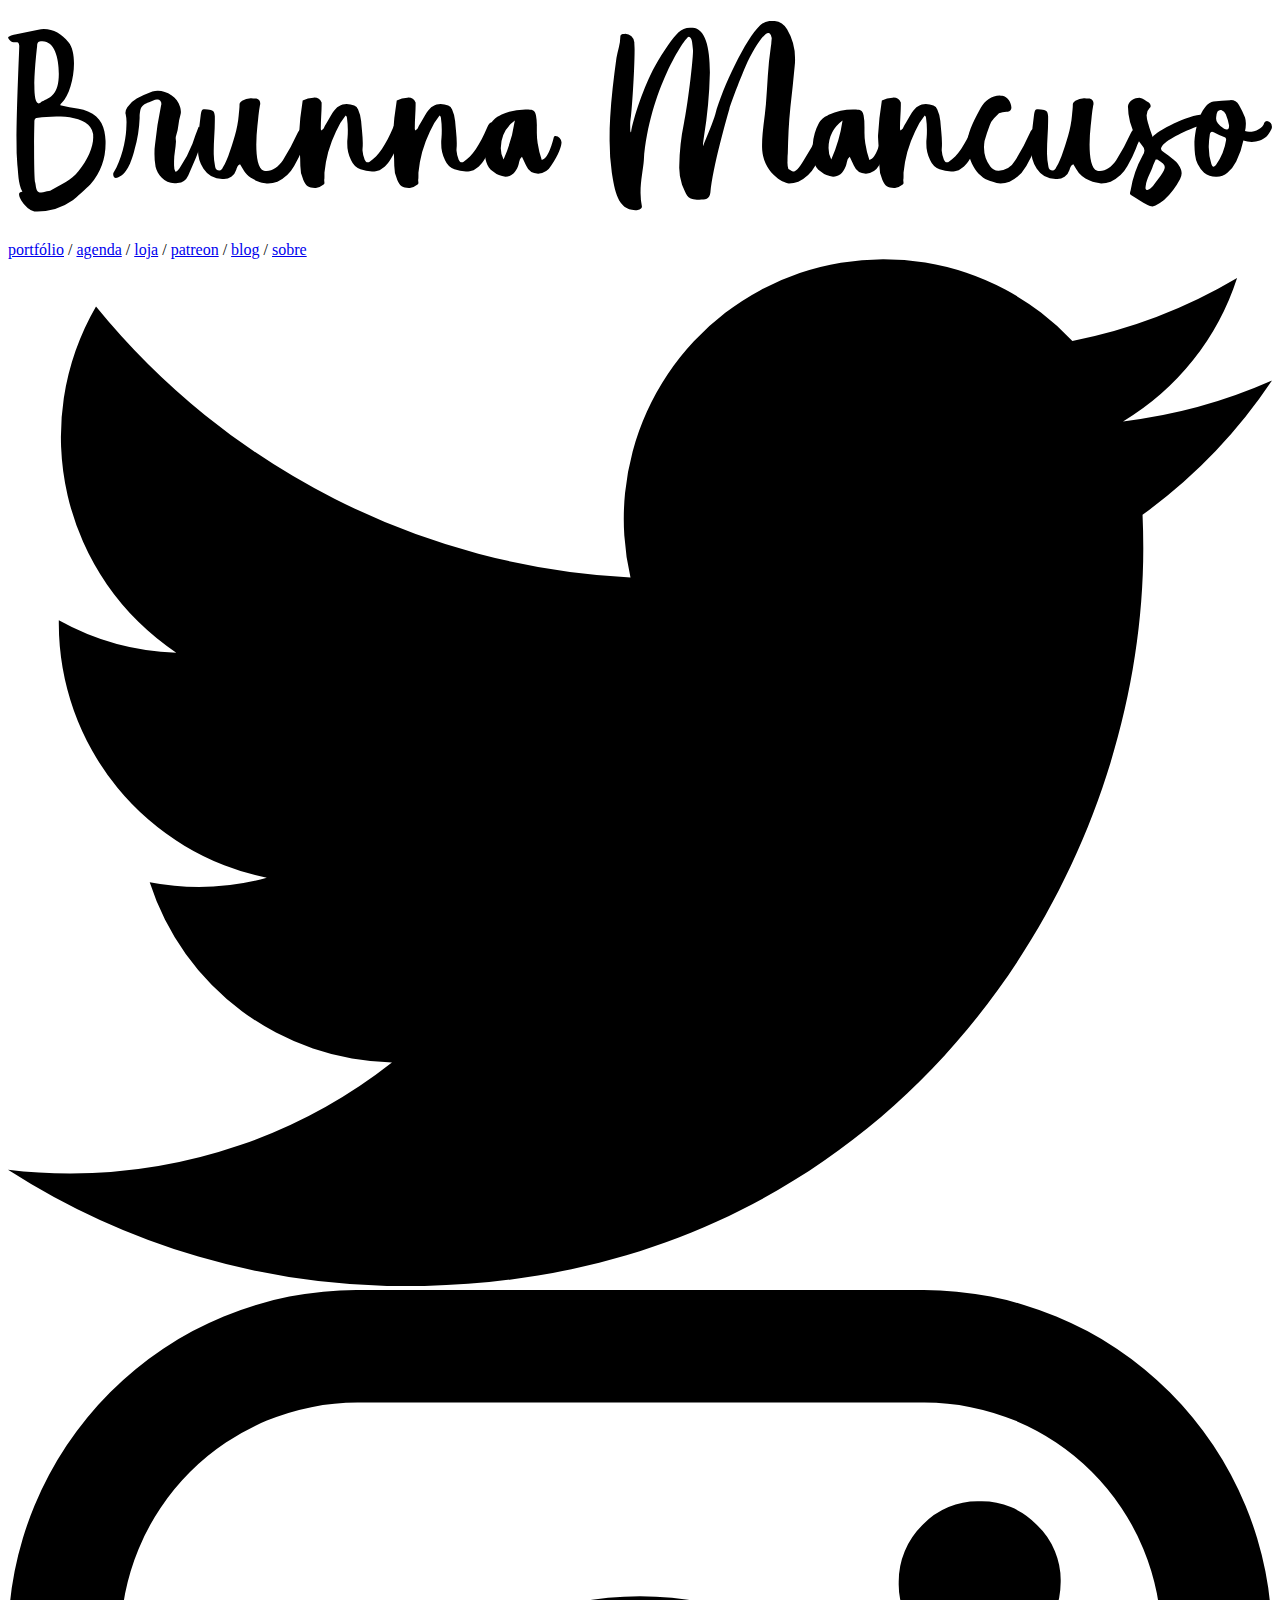
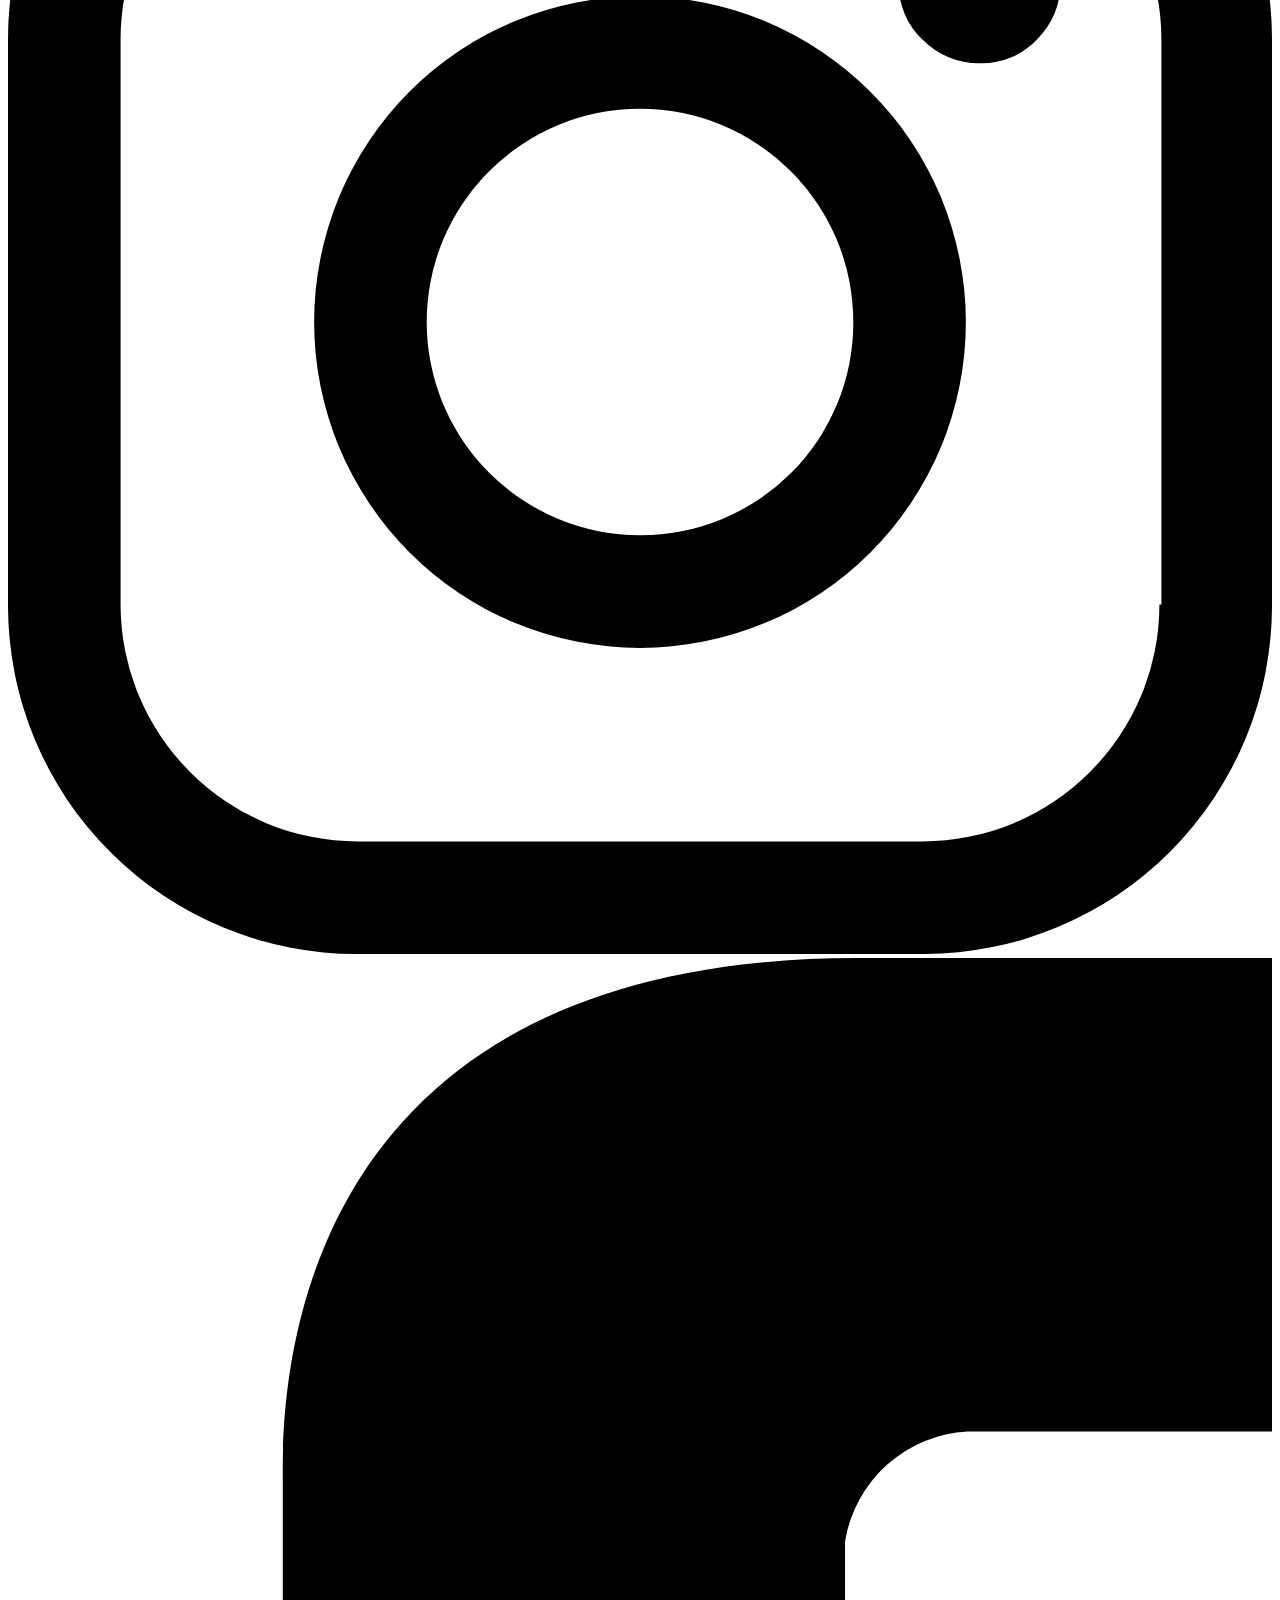
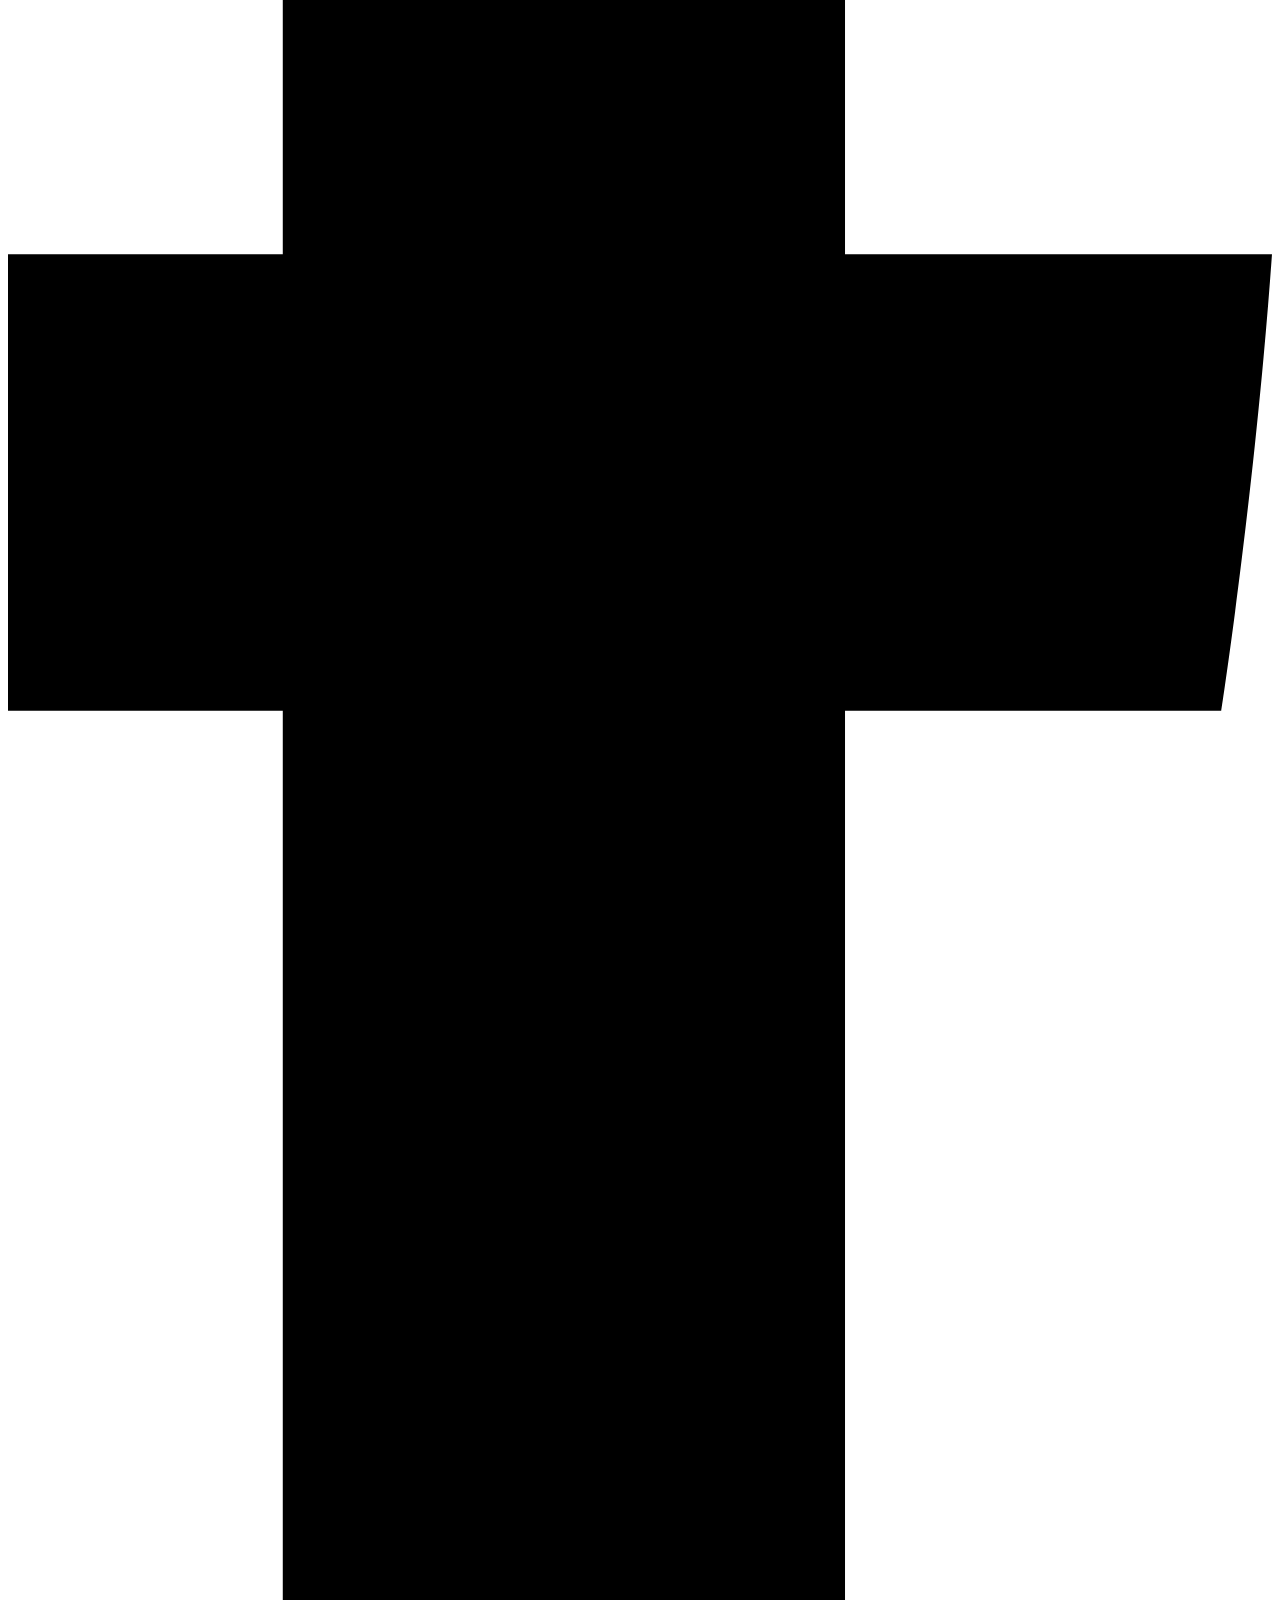
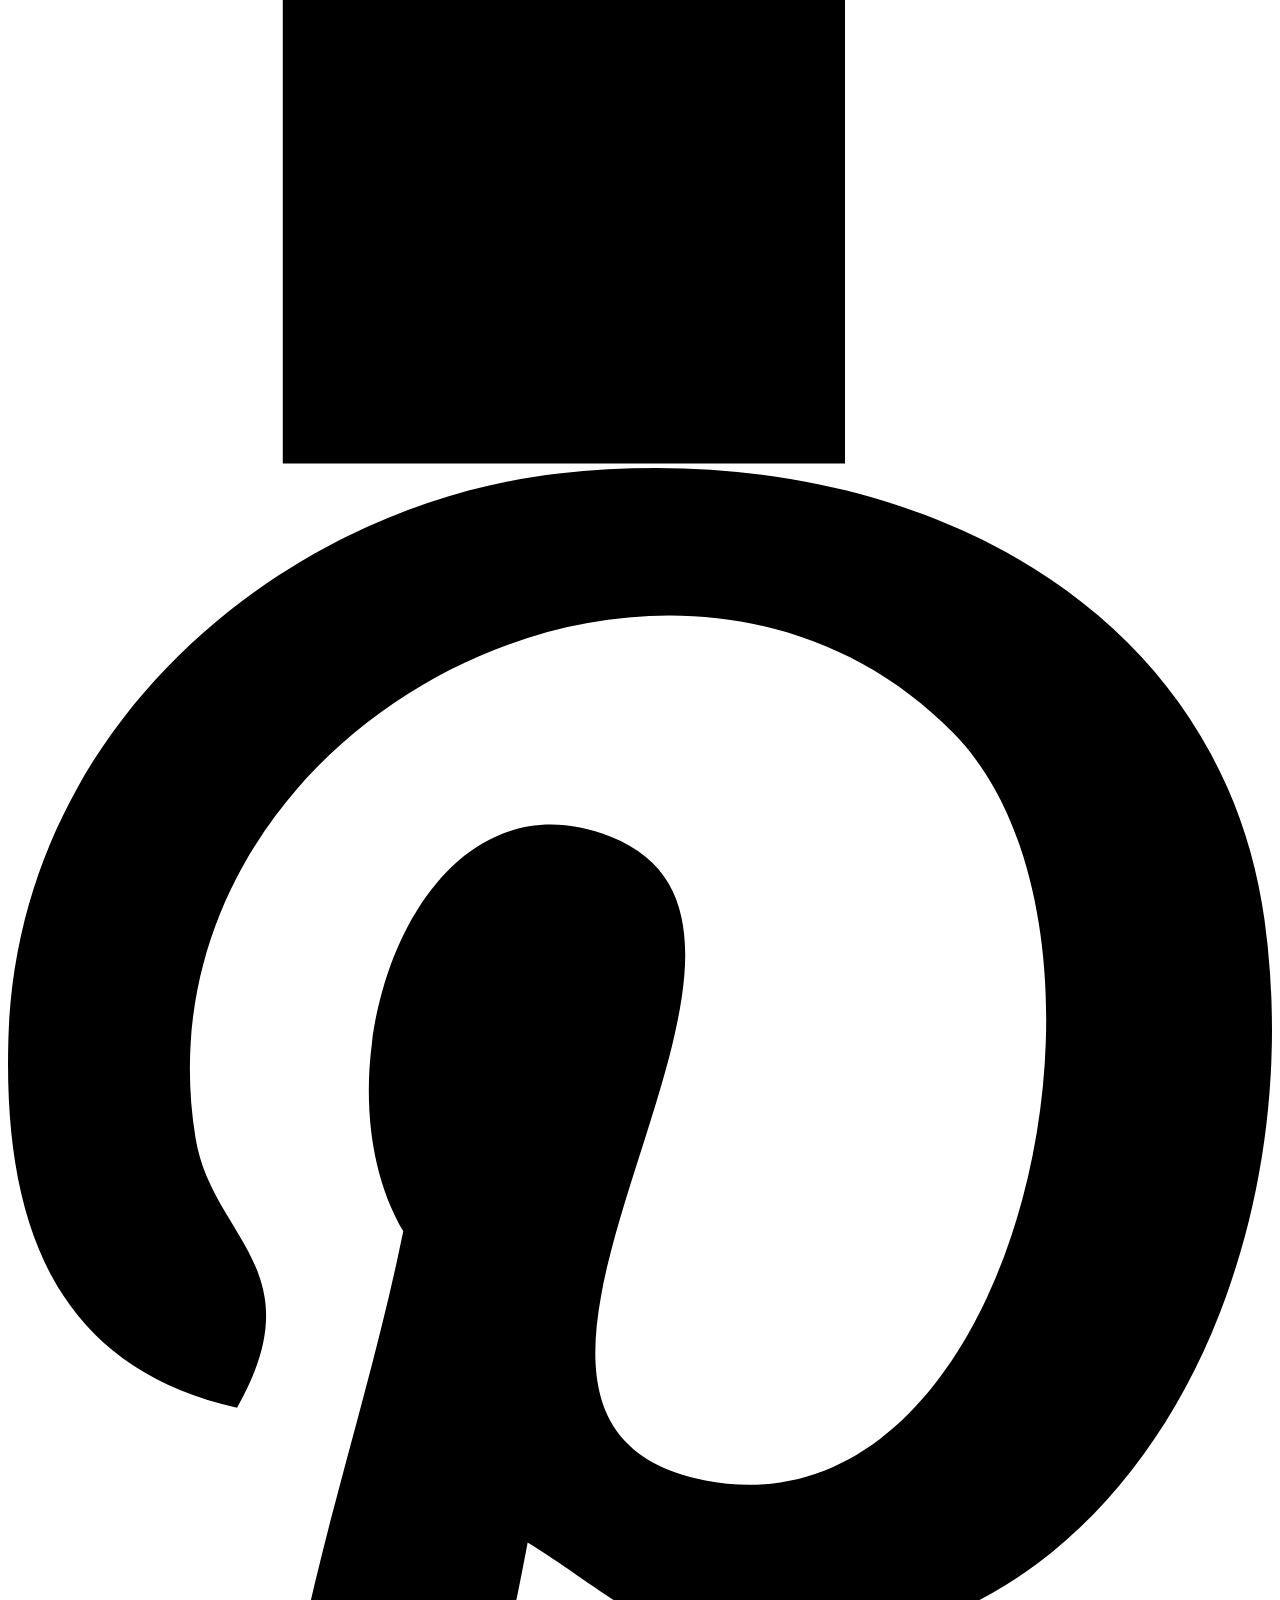
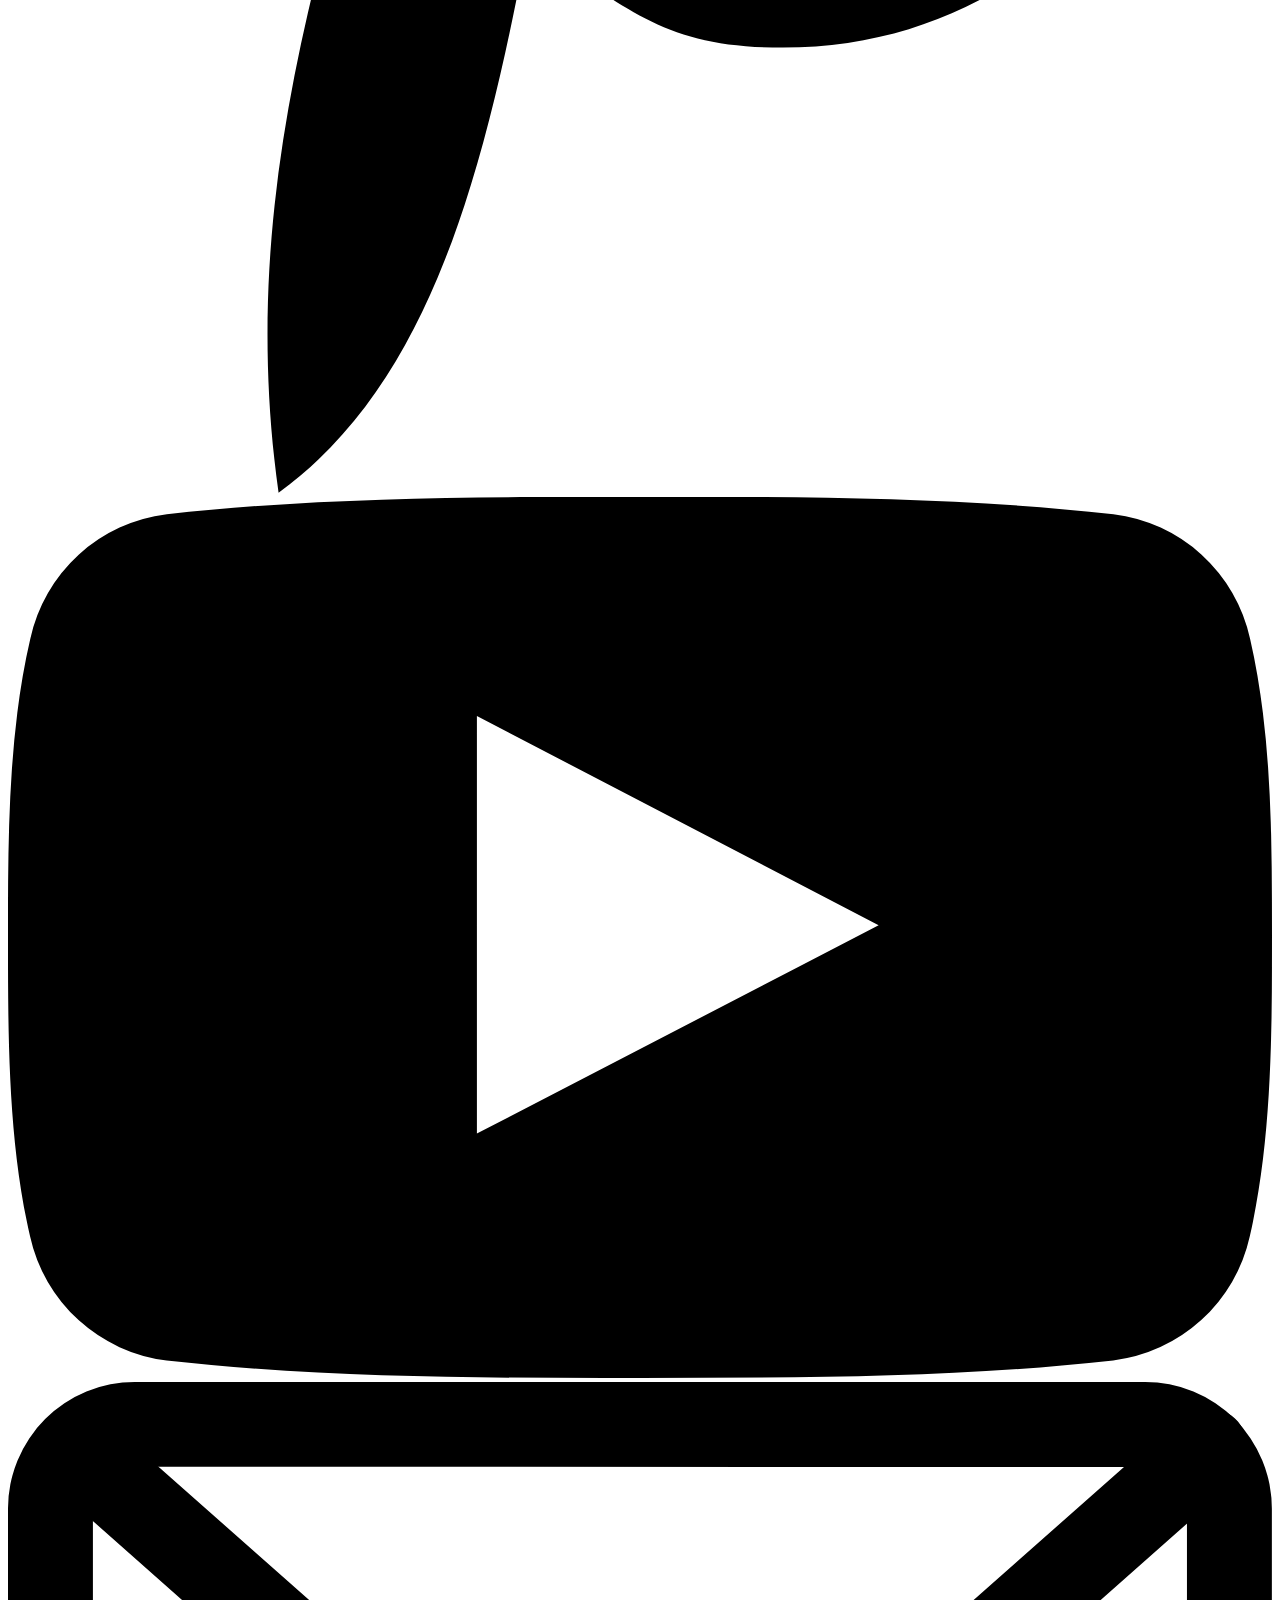
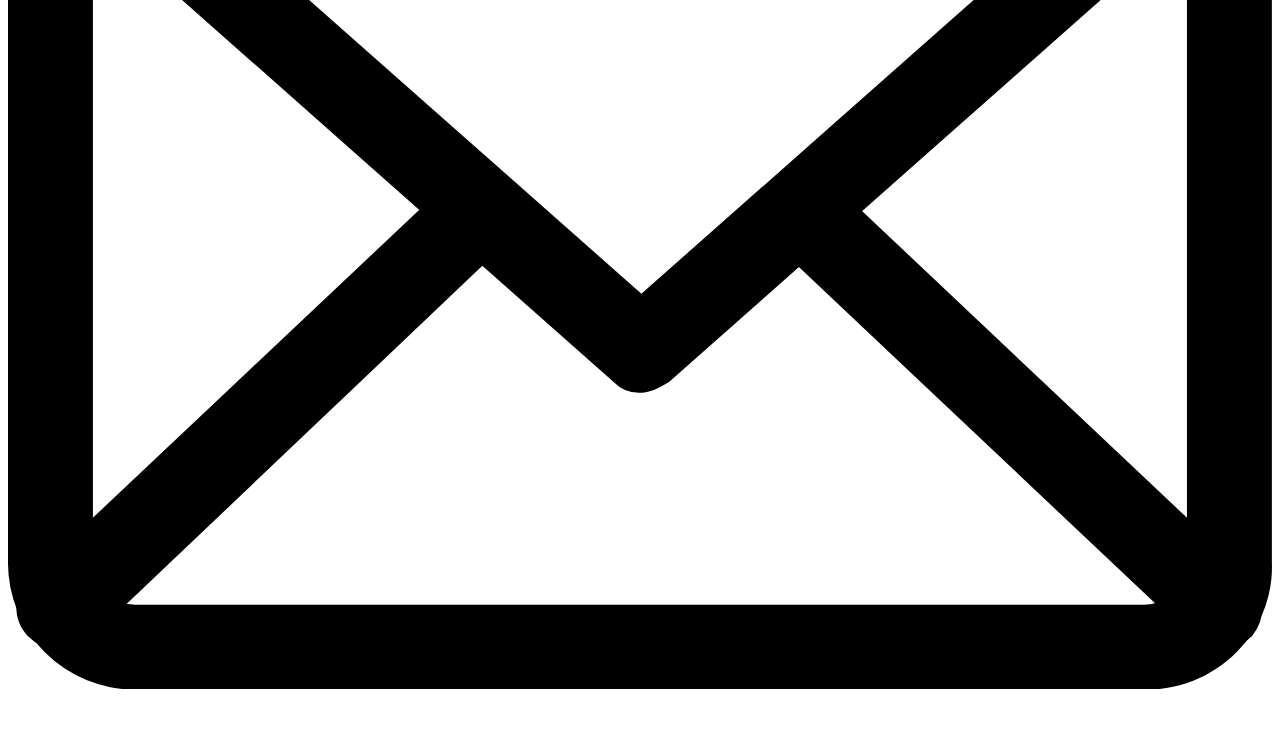
==== commit f3aa029b: "Mudanca de nome fotos" ====
--- a/index.html
+++ b/index.html
@@ -3,83 +3,90 @@
   <head>
     <meta charset="utf-8">
     <title>Brunna Mancuso - Home</title>
-    <link rel="stylesheet" href="style/css/style.css">
+    <link rel="stylesheet" href="css/css/style.css">
   </head>
   <body>
     <header>
-      <h1>
-        <a href="index.html">
-          <svg id="Layer_1" data-name="Layer 1" xmlns="http://www.w3.org/2000/svg" viewBox="0 0 494.98 74.56">
-            <refs>
-              <style>
-                .cls-1 {
-                  fill: #1d1d1b;
-                }
-              </style>
-            </refs>
-            <title>logo-brunna</title>
-            <g>
-              <path class="cls-1" d="M59.26,381.05a89.32,89.32,0,0,1-.32-9c0-13.55,1.07-35.5,1.07-37.54-.11-1.29-.54-1.4-1.18-1.4H58a1.58,1.58,0,0,1-1.29-.43c-.54-.43-1.08-1-1.08-1.4,0-.11.11-.22.22-.32a7.57,7.57,0,0,1,2-.76l1-.21c2.9-.65,5.7-1.29,8.6-1.83a14.38,14.38,0,0,1,2.16-.22c3.87,0,7.1,1.94,9.68,5.17,1.5,1.72,2.15,4.84,2.15,8.28,0,5.92-1.94,12.8-4.84,15.49a1,1,0,0,0-.54.86c2.37.54,4.84,1,7.21,1.4a14.54,14.54,0,0,1,3.66,1.08c5.16,2.15,6.67,6.35,6.88,11.51v1a24.59,24.59,0,0,1-5.91,16c-1.4,1.5-6,5.59-6.78,6.13A24.19,24.19,0,0,1,67,399.34H65.93c-2.48-.22-6-4.63-6-6.67,0-.54.43-1,1.3-1C59.47,388,59.69,384.6,59.26,381.05Zm15.28-18.83c-2.8,0-5.28.32-7.11.43-1.18,0-1.5.54-1.5,1.51,0,1.18-.11,5-.11,9.36,0,6.24.11,13.34.43,14.52s.22,3.12,1.29,3.66a1.76,1.76,0,0,0,1.08.22c1,0,2-.44,3-.54a4.12,4.12,0,0,0,1-.43c3.76-2.05,7.74-3.77,10.54-7.32,3.55-4.41,5.81-9.36,5.81-13.23A6.27,6.27,0,0,0,87,365.45C84.22,362.87,79.16,362.22,74.54,362.22ZM67,334.68c-.1,1.08-1.07,9.36-1.07,15.49,0,4,.43,6.89,1.72,6.89a3.13,3.13,0,0,0,1.18-.76l.76-.32c2.58-1.18,5.91-2.58,5.91-10.43,0-6.35-1.72-12.8-6.45-12.8C67.33,332.85,67.11,333.07,67,334.68Z" transform="translate(-55.6 -324.78)"/>
-              <path class="cls-1" d="M130.26,366.2a3,3,0,0,1,1.94,2.8,5.44,5.44,0,0,1-.32,1.72c-1.08,2.58-1.62,5.16-2.69,7.64-1,2.26-1.94,4.63-3,6.89a5.1,5.1,0,0,1-4.19,3,4.74,4.74,0,0,1-1.19.11c-4,0-6.77-3.56-7.42-6.46a27,27,0,0,1-.43-5.06,20.34,20.34,0,0,1,.22-3.65,144.86,144.86,0,0,1,2.36-15.28,1.8,1.8,0,0,0,.11-.75,1.48,1.48,0,0,0-1.61-1.62,2.29,2.29,0,0,0-.86.11l-1.62.64c-4,1.4-4.09,2.26-4.41,6v.54A51.57,51.57,0,0,1,105.19,375l-.21.85c-1.18,4-2.69,9.26-7.1,10.44-.65,0-1.08-.75-1.08-1.4a1.32,1.32,0,0,1,.11-.64c3.23-5.27,4.73-12.48,5-17,0-1,.11-1.94.11-2.91a14.09,14.09,0,0,0-.33-3,1.43,1.43,0,0,1-.1-.64,4,4,0,0,1,.75-2.16,10.27,10.27,0,0,1,3.66-3.44,63.21,63.21,0,0,1,6.13-2.69,7.12,7.12,0,0,1,2.15-.32c3.55,0,7.75,2.48,8.72,6.35a6.2,6.2,0,0,1,.32,1.93,5.36,5.36,0,0,1-.22,1.3c-.86,2.58-.64,5.27-1.61,7.85a3.71,3.71,0,0,0-.22,1.07c0,.54.11,1,.11,1.4-.11,2.59-.75,5.17-.75,7.75v1.51a5.58,5.58,0,0,0,.54,2.58c.86-.22,1.18-.86,1.61-1.4a45.45,45.45,0,0,0,5.06-9.58C128.54,370.61,129.4,368.36,130.26,366.2Z" transform="translate(-55.6 -324.78)"/>
-              <path class="cls-1" d="M172.65,370.4a3.68,3.68,0,0,1-.43,1.51A21.24,21.24,0,0,0,171,374.7a51,51,0,0,1-3.34,6.89,14.52,14.52,0,0,1-6.56,6.13,10.7,10.7,0,0,1-3.77.65c-1.83,0-7.42-1.19-9.68-5.49l-1.18-2c-1.08.43-1.19,1.39-1.51,2.25a5,5,0,0,1-5.06,3.55,8.9,8.9,0,0,1-7.74-4,13.51,13.51,0,0,1-2.15-8c0-.86.1-1.61.1-2.47a92.81,92.81,0,0,1,1-10.87c.32-1.61.43-2,1.4-2a6.06,6.06,0,0,1,1.29.11c1.94.32,2.69.43,2.8,2.68v1.73c0,4-.43,8-.43,11.94v1.07a24.26,24.26,0,0,0,.54,4.85,1.83,1.83,0,0,0,1.72,1.61c.64,0,1-.54,1.29-1.18a14.57,14.57,0,0,0,1.5-2.91l.65-1.61c1.83-5.17,3.66-10.44,4.09-16,.11-1.4.32-2.58.32-4.31,0-.53.86-1.18,1-1.29a6.15,6.15,0,0,1,3.55-1c.54,0,1.08.1,1.61.1h.43a2.14,2.14,0,0,1,1.51,2.15c0,.22-.11.33-.11.54-.54,2.69-.64,5.38-1,8.07a66.65,66.65,0,0,0-.43,7.32c0,4.73.65,9.57,3,10.22a3.88,3.88,0,0,0,1.07.1c2.26,0,4.74-1.72,6.35-4.19a92.67,92.67,0,0,0,5.7-10.65c.43-1,1.19-1.83,1.94-1.94s1.4,2.05,1.4,2.05A15.56,15.56,0,0,1,172.65,370.4Z" transform="translate(-55.6 -324.78)"/>
-              <path class="cls-1" d="M210.09,368.14a2.81,2.81,0,0,1-.32,1.4c-.54,1-.87,1.83-1.3,2.8-1.61,4.84-4.62,10.65-8.82,11.29a6.94,6.94,0,0,1-1.5.11,14.42,14.42,0,0,1-4.52-.86,6.61,6.61,0,0,1-3.66-3.55,13.94,13.94,0,0,1-1.51-6.56,15.48,15.48,0,0,1,.11-2.26,29.67,29.67,0,0,0,.11-3.12,32.6,32.6,0,0,0-.32-4.52,1.07,1.07,0,0,0-.54-1.08,26,26,0,0,0-3.77,6.24,47.16,47.16,0,0,0-4.52,16.14v1.61a6.54,6.54,0,0,1-.1,1.29c0,.33.1.76.1,1.08a.65.65,0,0,1-.32.65,7,7,0,0,1-3,1.39h-.43c-2.37,0-3.55-.75-4.52-3.12a12.43,12.43,0,0,1-1.18-5.59c0-3.66-.33-7.42-.54-11.19v-.64A118.7,118.7,0,0,1,171,355.87a11,11,0,0,1,4.19-1.07,3.21,3.21,0,0,1,3.23,1.94V358c0,2.36-.32,5.48-.32,8.93,0,.21.1.43.1.75,1-.32,1.19-1.18,1.51-1.83,1.08-1.72,1.94-3.55,3-5.16,1.51-2.37,3.34-3.45,5.49-3.45a8,8,0,0,1,3,.65,2.61,2.61,0,0,1,1.51,1.51,13.5,13.5,0,0,1,1.18,4.51c.22,2.91.65,5.81.65,8.72a19.4,19.4,0,0,1-.11,2.47v.43a10.66,10.66,0,0,0,.86,3.55c.32.65.64,1,1.18,1a1.06,1.06,0,0,0,.76-.21c3.44-2.05,6.34-6.67,9.25-13.45.43-1.19,1.18-1.94,2-1.94s1.19,1.94,1.19,1.94A16.89,16.89,0,0,1,210.09,368.14Z" transform="translate(-55.6 -324.78)"/>
-              <path class="cls-1" d="M246.88,368.14a2.81,2.81,0,0,1-.32,1.4c-.54,1-.86,1.83-1.29,2.8-1.62,4.84-4.63,10.65-8.83,11.29a6.85,6.85,0,0,1-1.5.11,14.42,14.42,0,0,1-4.52-.86,6.61,6.61,0,0,1-3.66-3.55,14.05,14.05,0,0,1-1.5-6.56,17,17,0,0,1,.1-2.26,29.67,29.67,0,0,0,.11-3.12,32.6,32.6,0,0,0-.32-4.52,1.07,1.07,0,0,0-.54-1.08,26.33,26.33,0,0,0-3.77,6.24,46.93,46.93,0,0,0-4.51,16.14v1.61a6,6,0,0,1-.11,1.29c0,.33.11.76.11,1.08a.66.66,0,0,1-.33.65,6.87,6.87,0,0,1-3,1.39h-.43c-2.37,0-3.55-.75-4.52-3.12a12.43,12.43,0,0,1-1.18-5.59c0-3.66-.32-7.42-.54-11.19v-.64a121,121,0,0,1,1.51-13.78A11,11,0,0,1,212,354.8a3.21,3.21,0,0,1,3.23,1.94V358c0,2.36-.32,5.48-.32,8.93,0,.21.11.43.11.75,1-.32,1.18-1.18,1.5-1.83,1.08-1.72,1.94-3.55,3-5.16,1.51-2.37,3.34-3.45,5.49-3.45a8,8,0,0,1,3,.65,2.56,2.56,0,0,1,1.51,1.51,13.5,13.5,0,0,1,1.18,4.51c.22,2.91.65,5.81.65,8.72a19.4,19.4,0,0,1-.11,2.47v.43a10.66,10.66,0,0,0,.86,3.55c.32.65.65,1,1.18,1a1.06,1.06,0,0,0,.76-.21c3.44-2.05,6.34-6.67,9.25-13.45.43-1.19,1.18-1.94,2-1.94s1.19,1.94,1.19,1.94A16.89,16.89,0,0,1,246.88,368.14Z" transform="translate(-55.6 -324.78)"/>
-              <path class="cls-1" d="M270,369.86a2.55,2.55,0,0,1,2.37,2.37c0,1.29-.86,4.52-4.09,9.25a6.33,6.33,0,0,1-5.06,3.12,5.35,5.35,0,0,1-4.73-3.23l-1.62-3.44a3,3,0,0,0-1.07,2,9.71,9.71,0,0,1-.43,1.62c-1.08,2.9-2.91,4.19-4.95,4.19a8.44,8.44,0,0,1-4.84-2c-2.69-2-3.23-5.06-3.23-8,0-.86.11-1.62.11-2.48a20.3,20.3,0,0,1,2.47-8.6,6.73,6.73,0,0,1,3.34-2.91l.43-.21a22.19,22.19,0,0,1,9.68-2.15h1c1.94.1,2.58.43,3,2.36a21.5,21.5,0,0,1,.32,4.52v2.26a25.63,25.63,0,0,0,.33,4.09,36.49,36.49,0,0,0,1.61,6.56c2.26-.11,4-5.92,4.73-8.93A.6.6,0,0,1,270,369.86Zm-15.92-6.13a13.49,13.49,0,0,0-5.49,10.76,9.28,9.28,0,0,0,1.08,4.52A58.23,58.23,0,0,0,254.09,363.73Z" transform="translate(-55.6 -324.78)"/>
-              <path class="cls-1" d="M376.62,370.4a3.68,3.68,0,0,1-.43,1.51A21.24,21.24,0,0,0,375,374.7a49.81,49.81,0,0,1-3.34,6.89,14.42,14.42,0,0,1-6.56,6.13,10.49,10.49,0,0,1-3.66.65c-2.36,0-10.43-4.42-10.54-14.21v-.75c0-5.38,1.08-10.65,1.51-16,.64-7.64.75-15.06,1.93-22.59a10.45,10.45,0,0,0,.22-1.94c0-.43.11-.75.11-1.18a2.49,2.49,0,0,0-.87-2.15.62.62,0,0,0-.43-.11c-2,0-6.45,7.42-8.82,12.91-3,7-5.91,14.85-6.45,16.89-1.29,4.52-6.46,22.59-7.43,32.71-.32,2.69-2,2.79-4.3,2.79h-1c-4.09,0-4.19-2.36-5.81-5.81a20.38,20.38,0,0,1-1.07-7.53,88.37,88.37,0,0,1,1.83-16.67c1.29-5.81,3.55-24,3.55-28.41l-.22-2c-.11-1.29-.21-2.9-1.4-3.33s-15.49,20.87-17.64,48.3c-.22,3.23-1.29,7.85-1.29,12.59a26.48,26.48,0,0,0,.54,5.59c0,.86-1,1.4-2,1.4h-.64c-6.89,0-8.07-8-9.15-14.63A89.39,89.39,0,0,1,291.2,371c0-2.79,0-5.59.22-8.39.43-7.85,1.39-15.6,2.47-23.45.43-2.58,1.51-5.16,1.51-8.18a1,1,0,0,1,1.18-1.07c.22,0,.54-.11.75-.11a3.61,3.61,0,0,1,3.55,3.34c0,.75.11,1.72.11,2.9,0,8.28-1.18,25.71-1.61,27.43a13.71,13.71,0,0,0-.11,2.59c0,1.18,0,2.26.32,2.26.86-5.28,5.06-18.19,9.36-25.83,3.44-6.13,7.21-11.4,9.15-13.23a6.73,6.73,0,0,1,4.73-1.83h.86c4.95.32,6.78,7.43,6.78,17.54a176.63,176.63,0,0,1-2.37,25.39c0,.21-.32,2.15-.32,3v.43c1.5-3.87,3.87-9.14,4.84-12.58,2.8-10.33,11.94-29.59,17.54-34.75a6.65,6.65,0,0,1,4.62-1.73A6.75,6.75,0,0,1,360.7,328a22.19,22.19,0,0,1,3.12,11.62,18.56,18.56,0,0,1-.11,2.47c-.54,5.6-1.07,11.09-1.72,16.57-.64,5.92-.86,11.94-1,17.86a26.67,26.67,0,0,0-.11,3.12,8.75,8.75,0,0,0,.33,3.12c.75.32,1.29,1,1.93,1,.86,0,2.05-1,4.09-4.41a67.75,67.75,0,0,0,5.7-10.65,3.06,3.06,0,0,1,2.05-1.94c.86,0,1.29,2.05,1.29,2.05A13.28,13.28,0,0,1,376.62,370.4Z" transform="translate(-55.6 -324.78)"/>
-              <path class="cls-1" d="M398.35,369.86a2.55,2.55,0,0,1,2.37,2.37c0,1.29-.86,4.52-4.09,9.25a6.33,6.33,0,0,1-5.06,3.12,5.36,5.36,0,0,1-4.73-3.23l-1.61-3.44a2.92,2.92,0,0,0-1.08,2,9.71,9.71,0,0,1-.43,1.62c-1.08,2.9-2.91,4.19-5,4.19a8.44,8.44,0,0,1-4.84-2c-2.69-2-3.23-5.06-3.23-8,0-.86.11-1.62.11-2.48a20.44,20.44,0,0,1,2.47-8.6,6.77,6.77,0,0,1,3.34-2.91l.43-.21a22.19,22.19,0,0,1,9.68-2.15h1c1.94.1,2.58.43,3,2.36a20.86,20.86,0,0,1,.33,4.52v2.26a25.62,25.62,0,0,0,.32,4.09,36.49,36.49,0,0,0,1.61,6.56c2.26-.11,4-5.92,4.74-8.93A.58.58,0,0,1,398.35,369.86Zm-15.92-6.13a13.49,13.49,0,0,0-5.49,10.76A9.28,9.28,0,0,0,378,379,57.85,57.85,0,0,0,382.43,363.73Z" transform="translate(-55.6 -324.78)"/>
-              <path class="cls-1" d="M436.87,368.14a2.74,2.74,0,0,1-.33,1.4c-.53,1-.86,1.83-1.29,2.8-1.61,4.84-4.62,10.65-8.82,11.29a7,7,0,0,1-1.51.11,14.53,14.53,0,0,1-4.52-.86,6.59,6.59,0,0,1-3.65-3.55,13.94,13.94,0,0,1-1.51-6.56,15.48,15.48,0,0,1,.11-2.26,29.67,29.67,0,0,0,.11-3.12,31.14,31.14,0,0,0-.33-4.52,1.08,1.08,0,0,0-.53-1.08,26,26,0,0,0-3.77,6.24,47.16,47.16,0,0,0-4.52,16.14v1.61a6,6,0,0,1-.11,1.29c0,.33.11.76.11,1.08a.67.67,0,0,1-.32.65,7,7,0,0,1-3,1.39h-.43c-2.37,0-3.55-.75-4.52-3.12a12.44,12.44,0,0,1-1.19-5.59c0-3.66-.32-7.42-.53-11.19v-.64a120.44,120.44,0,0,1,1.5-13.78,11,11,0,0,1,4.2-1.07,3.21,3.21,0,0,1,3.23,1.94V358c0,2.36-.33,5.48-.33,8.93,0,.21.11.43.11.75,1-.32,1.18-1.18,1.51-1.83,1.07-1.72,1.93-3.55,3-5.16,1.5-2.37,3.33-3.45,5.49-3.45a8.06,8.06,0,0,1,3,.65,2.57,2.57,0,0,1,1.5,1.51,13.28,13.28,0,0,1,1.19,4.51c.21,2.91.64,5.81.64,8.72a21.33,21.33,0,0,1-.1,2.47v.43a10.66,10.66,0,0,0,.86,3.55c.32.65.64,1,1.18,1a1,1,0,0,0,.75-.21c3.45-2.05,6.35-6.67,9.25-13.45.44-1.19,1.19-1.94,2.05-1.94s1.18,1.94,1.18,1.94A14.81,14.81,0,0,1,436.87,368.14Z" transform="translate(-55.6 -324.78)"/>
-              <path class="cls-1" d="M459.35,370.4a3.68,3.68,0,0,1-.43,1.51,21.24,21.24,0,0,0-1.18,2.79,52.19,52.19,0,0,1-3.34,6.89,14.52,14.52,0,0,1-6.56,6.13,10.38,10.38,0,0,1-3.55.65,7.64,7.64,0,0,1-3-.65c-5.48-1.08-9.89-7.21-9.89-15.17V372c.11-4.3,3.33-9.68,5.16-13.23,1.62-2.91,4.3-4.84,7.42-4.84.33,0,.65.11,1,.11,2.05.21,3.55,2.79,3.55,4.51a1.52,1.52,0,0,1-1.4,1.73h-.53a8,8,0,0,0-2.91.64l-1.94,1.94a7.7,7.7,0,0,0-1.72,2.8,59.5,59.5,0,0,0-2,6.13,20.42,20.42,0,0,0-.21,2.47,12.57,12.57,0,0,0,2.47,7.53,3.87,3.87,0,0,0,3.33,1.62,8.15,8.15,0,0,0,6.46-4.09,78.26,78.26,0,0,0,5.7-10.65,3,3,0,0,1,2.05-1.94c.75,0,1.29,2.05,1.29,2.05A15.56,15.56,0,0,1,459.35,370.4Z" transform="translate(-55.6 -324.78)"/>
-              <path class="cls-1" d="M498.94,370.4a3.68,3.68,0,0,1-.43,1.51,21.24,21.24,0,0,0-1.18,2.79,52.19,52.19,0,0,1-3.34,6.89,14.47,14.47,0,0,1-6.56,6.13,10.7,10.7,0,0,1-3.77.65c-1.83,0-7.42-1.19-9.68-5.49l-1.18-2c-1.08.43-1.19,1.39-1.51,2.25a5,5,0,0,1-5.06,3.55,8.9,8.9,0,0,1-7.74-4,13.51,13.51,0,0,1-2.15-8c0-.86.1-1.61.1-2.47a92.81,92.81,0,0,1,1-10.87c.32-1.61.43-2,1.4-2a6.06,6.06,0,0,1,1.29.11c1.94.32,2.69.43,2.8,2.68v1.73c0,4-.43,8-.43,11.94v1.07a24.26,24.26,0,0,0,.54,4.85,1.83,1.83,0,0,0,1.72,1.61c.64,0,1-.54,1.29-1.18a14.57,14.57,0,0,0,1.5-2.91l.65-1.61c1.83-5.17,3.66-10.44,4.09-16,.11-1.4.32-2.58.32-4.31,0-.53.86-1.18,1-1.29a6.15,6.15,0,0,1,3.55-1c.54,0,1.07.1,1.61.1h.43a2.14,2.14,0,0,1,1.51,2.15c0,.22-.11.33-.11.54-.54,2.69-.64,5.38-1,8.07a66.65,66.65,0,0,0-.43,7.32c0,4.73.65,9.57,3,10.22a3.88,3.88,0,0,0,1.07.1c2.26,0,4.74-1.72,6.35-4.19a92.67,92.67,0,0,0,5.7-10.65c.43-1,1.18-1.83,1.94-1.94s1.4,2.05,1.4,2.05A15.56,15.56,0,0,1,498.94,370.4Z" transform="translate(-55.6 -324.78)"/>
-              <path class="cls-1" d="M526.59,363.3c0,.11-.11.21-.22.32a14.36,14.36,0,0,1-4.94,2.48c-3.34,1-11.95,5-13.78,7.53a2.27,2.27,0,0,0-.53,1.18A1.49,1.49,0,0,0,508,376c1.39,1,2.69,1.94,4,3a8.65,8.65,0,0,1,3,4.08,5.28,5.28,0,0,1,.22,1.29,4.9,4.9,0,0,1-.65,2.37,30.65,30.65,0,0,1-6.24,8.18,17.84,17.84,0,0,1-3.34,2.15,2.49,2.49,0,0,1-1.18.32,4.23,4.23,0,0,1-1.93-.54c-2.26-1.07-4.2-2.68-6.35-3.87-.43-.21-.54-.43-.54-.75a3.38,3.38,0,0,1,.21-1A42.6,42.6,0,0,1,500,377.39a3.45,3.45,0,0,0,.64-1.93,2.67,2.67,0,0,0-.75-1.73,30.27,30.27,0,0,1-2.48-3.65,24.27,24.27,0,0,1-3.22-11.95c.21-2,2.58-3.33,4.51-3.33,1.51.22,2.48,1.29,3.66,1.94a1.81,1.81,0,0,1,.75,1.29,1.32,1.32,0,0,1-.43.86,3.87,3.87,0,0,0-1.18,2.8,10.65,10.65,0,0,0,.54,3c0,.1.11.21.11.32.43,1.72,1.07,3.34,1.72,5.16,1.4-2.25,14.2-8.82,19.69-8.82C524.22,361.36,526.59,362.54,526.59,363.3ZM507,385.35c1.08-1.61,1.61-2.58,1.61-3.33,0-1-.86-1.72-2.9-3h-.65l-1,2.26c-.75,2.68-2.58,5.16-2.9,8.06,0,.33-.11.54-.11.86a.77.77,0,0,0,.33.65.62.62,0,0,0,.43.11,2.14,2.14,0,0,0,1.28-.65,9.69,9.69,0,0,0,1.62-1.93Z" transform="translate(-55.6 -324.78)"/>
-              <path class="cls-1" d="M540.36,365.23a10.27,10.27,0,0,1-.32,2.59,4.16,4.16,0,0,0,1.72.32c2.36,0,5.38-1.4,5.81-3.55a1.3,1.3,0,0,1,1.07-.65,2.36,2.36,0,0,1,1.94,2.37,2,2,0,0,1-.22.86c-1.29,2.58-2.47,3.66-4.51,4.41a9.33,9.33,0,0,1-3.13.54,10.2,10.2,0,0,1-3.33-.54,30.67,30.67,0,0,1-2.8,8.18,13.9,13.9,0,0,1-3.44,4.41,6.35,6.35,0,0,1-4.41,1.61,7.39,7.39,0,0,1-4.73-1.61,11.23,11.23,0,0,1-3.55-7.1c-.11-1.19-.22-2.37-.22-3.55,0-8.07,3.34-16.68,7.43-17.22a58.7,58.7,0,0,1,6.56-.53,3.76,3.76,0,0,1,3.44,1.93,41.67,41.67,0,0,1,2.37,4.84A8,8,0,0,1,540.36,365.23Zm-8.28,5.06a26.44,26.44,0,0,1-4.31-1.93,1.48,1.48,0,0,0-.64-.22c-.43,0-.76.32-.86,1a32.8,32.8,0,0,0-.43,4.62,21.42,21.42,0,0,0,1,6.89c.22.75.54,1.18.87,1.18s.64-.32,1.07-.86a22.35,22.35,0,0,0,3.87-9.68C532.61,370.61,532.4,370.4,532.08,370.29Zm.86-3c.64,0,.86-.54.86-1.61a21.31,21.31,0,0,0-1.29-4.41,3.13,3.13,0,0,0-1.62-1.51c-.11-.11-.21-.11-.43-.11a1.73,1.73,0,0,0-1.18.54,5.13,5.13,0,0,0-.54,2.47,2.85,2.85,0,0,0,.65,2.15,7.79,7.79,0,0,0,2.47,2.16A2.45,2.45,0,0,0,532.94,367.28Z" transform="translate(-55.6 -324.78)"/>
-            </g>
-          </svg>
-        </a>
-      </h1>
+      <div class="container flex align-center justify-sb">
+        <h1>
+          <a href="index.html">
+            <svg id="Layer_1" data-name="Layer 1" xmlns="http://www.w3.org/2000/svg" viewBox="0 0 494.98 74.56">
+              <refs>
+                <style>
+                  .cls-1 {
+                    fill: #1d1d1b;
+                  }
+                </style>
+              </refs>
+              <title>logo-brunna</title>
+              <g>
+                <path class="cls-1" d="M59.26,381.05a89.32,89.32,0,0,1-.32-9c0-13.55,1.07-35.5,1.07-37.54-.11-1.29-.54-1.4-1.18-1.4H58a1.58,1.58,0,0,1-1.29-.43c-.54-.43-1.08-1-1.08-1.4,0-.11.11-.22.22-.32a7.57,7.57,0,0,1,2-.76l1-.21c2.9-.65,5.7-1.29,8.6-1.83a14.38,14.38,0,0,1,2.16-.22c3.87,0,7.1,1.94,9.68,5.17,1.5,1.72,2.15,4.84,2.15,8.28,0,5.92-1.94,12.8-4.84,15.49a1,1,0,0,0-.54.86c2.37.54,4.84,1,7.21,1.4a14.54,14.54,0,0,1,3.66,1.08c5.16,2.15,6.67,6.35,6.88,11.51v1a24.59,24.59,0,0,1-5.91,16c-1.4,1.5-6,5.59-6.78,6.13A24.19,24.19,0,0,1,67,399.34H65.93c-2.48-.22-6-4.63-6-6.67,0-.54.43-1,1.3-1C59.47,388,59.69,384.6,59.26,381.05Zm15.28-18.83c-2.8,0-5.28.32-7.11.43-1.18,0-1.5.54-1.5,1.51,0,1.18-.11,5-.11,9.36,0,6.24.11,13.34.43,14.52s.22,3.12,1.29,3.66a1.76,1.76,0,0,0,1.08.22c1,0,2-.44,3-.54a4.12,4.12,0,0,0,1-.43c3.76-2.05,7.74-3.77,10.54-7.32,3.55-4.41,5.81-9.36,5.81-13.23A6.27,6.27,0,0,0,87,365.45C84.22,362.87,79.16,362.22,74.54,362.22ZM67,334.68c-.1,1.08-1.07,9.36-1.07,15.49,0,4,.43,6.89,1.72,6.89a3.13,3.13,0,0,0,1.18-.76l.76-.32c2.58-1.18,5.91-2.58,5.91-10.43,0-6.35-1.72-12.8-6.45-12.8C67.33,332.85,67.11,333.07,67,334.68Z" transform="translate(-55.6 -324.78)"/>
+                <path class="cls-1" d="M130.26,366.2a3,3,0,0,1,1.94,2.8,5.44,5.44,0,0,1-.32,1.72c-1.08,2.58-1.62,5.16-2.69,7.64-1,2.26-1.94,4.63-3,6.89a5.1,5.1,0,0,1-4.19,3,4.74,4.74,0,0,1-1.19.11c-4,0-6.77-3.56-7.42-6.46a27,27,0,0,1-.43-5.06,20.34,20.34,0,0,1,.22-3.65,144.86,144.86,0,0,1,2.36-15.28,1.8,1.8,0,0,0,.11-.75,1.48,1.48,0,0,0-1.61-1.62,2.29,2.29,0,0,0-.86.11l-1.62.64c-4,1.4-4.09,2.26-4.41,6v.54A51.57,51.57,0,0,1,105.19,375l-.21.85c-1.18,4-2.69,9.26-7.1,10.44-.65,0-1.08-.75-1.08-1.4a1.32,1.32,0,0,1,.11-.64c3.23-5.27,4.73-12.48,5-17,0-1,.11-1.94.11-2.91a14.09,14.09,0,0,0-.33-3,1.43,1.43,0,0,1-.1-.64,4,4,0,0,1,.75-2.16,10.27,10.27,0,0,1,3.66-3.44,63.21,63.21,0,0,1,6.13-2.69,7.12,7.12,0,0,1,2.15-.32c3.55,0,7.75,2.48,8.72,6.35a6.2,6.2,0,0,1,.32,1.93,5.36,5.36,0,0,1-.22,1.3c-.86,2.58-.64,5.27-1.61,7.85a3.71,3.71,0,0,0-.22,1.07c0,.54.11,1,.11,1.4-.11,2.59-.75,5.17-.75,7.75v1.51a5.58,5.58,0,0,0,.54,2.58c.86-.22,1.18-.86,1.61-1.4a45.45,45.45,0,0,0,5.06-9.58C128.54,370.61,129.4,368.36,130.26,366.2Z" transform="translate(-55.6 -324.78)"/>
+                <path class="cls-1" d="M172.65,370.4a3.68,3.68,0,0,1-.43,1.51A21.24,21.24,0,0,0,171,374.7a51,51,0,0,1-3.34,6.89,14.52,14.52,0,0,1-6.56,6.13,10.7,10.7,0,0,1-3.77.65c-1.83,0-7.42-1.19-9.68-5.49l-1.18-2c-1.08.43-1.19,1.39-1.51,2.25a5,5,0,0,1-5.06,3.55,8.9,8.9,0,0,1-7.74-4,13.51,13.51,0,0,1-2.15-8c0-.86.1-1.61.1-2.47a92.81,92.81,0,0,1,1-10.87c.32-1.61.43-2,1.4-2a6.06,6.06,0,0,1,1.29.11c1.94.32,2.69.43,2.8,2.68v1.73c0,4-.43,8-.43,11.94v1.07a24.26,24.26,0,0,0,.54,4.85,1.83,1.83,0,0,0,1.72,1.61c.64,0,1-.54,1.29-1.18a14.57,14.57,0,0,0,1.5-2.91l.65-1.61c1.83-5.17,3.66-10.44,4.09-16,.11-1.4.32-2.58.32-4.31,0-.53.86-1.18,1-1.29a6.15,6.15,0,0,1,3.55-1c.54,0,1.08.1,1.61.1h.43a2.14,2.14,0,0,1,1.51,2.15c0,.22-.11.33-.11.54-.54,2.69-.64,5.38-1,8.07a66.65,66.65,0,0,0-.43,7.32c0,4.73.65,9.57,3,10.22a3.88,3.88,0,0,0,1.07.1c2.26,0,4.74-1.72,6.35-4.19a92.67,92.67,0,0,0,5.7-10.65c.43-1,1.19-1.83,1.94-1.94s1.4,2.05,1.4,2.05A15.56,15.56,0,0,1,172.65,370.4Z" transform="translate(-55.6 -324.78)"/>
+                <path class="cls-1" d="M210.09,368.14a2.81,2.81,0,0,1-.32,1.4c-.54,1-.87,1.83-1.3,2.8-1.61,4.84-4.62,10.65-8.82,11.29a6.94,6.94,0,0,1-1.5.11,14.42,14.42,0,0,1-4.52-.86,6.61,6.61,0,0,1-3.66-3.55,13.94,13.94,0,0,1-1.51-6.56,15.48,15.48,0,0,1,.11-2.26,29.67,29.67,0,0,0,.11-3.12,32.6,32.6,0,0,0-.32-4.52,1.07,1.07,0,0,0-.54-1.08,26,26,0,0,0-3.77,6.24,47.16,47.16,0,0,0-4.52,16.14v1.61a6.54,6.54,0,0,1-.1,1.29c0,.33.1.76.1,1.08a.65.65,0,0,1-.32.65,7,7,0,0,1-3,1.39h-.43c-2.37,0-3.55-.75-4.52-3.12a12.43,12.43,0,0,1-1.18-5.59c0-3.66-.33-7.42-.54-11.19v-.64A118.7,118.7,0,0,1,171,355.87a11,11,0,0,1,4.19-1.07,3.21,3.21,0,0,1,3.23,1.94V358c0,2.36-.32,5.48-.32,8.93,0,.21.1.43.1.75,1-.32,1.19-1.18,1.51-1.83,1.08-1.72,1.94-3.55,3-5.16,1.51-2.37,3.34-3.45,5.49-3.45a8,8,0,0,1,3,.65,2.61,2.61,0,0,1,1.51,1.51,13.5,13.5,0,0,1,1.18,4.51c.22,2.91.65,5.81.65,8.72a19.4,19.4,0,0,1-.11,2.47v.43a10.66,10.66,0,0,0,.86,3.55c.32.65.64,1,1.18,1a1.06,1.06,0,0,0,.76-.21c3.44-2.05,6.34-6.67,9.25-13.45.43-1.19,1.18-1.94,2-1.94s1.19,1.94,1.19,1.94A16.89,16.89,0,0,1,210.09,368.14Z" transform="translate(-55.6 -324.78)"/>
+                <path class="cls-1" d="M246.88,368.14a2.81,2.81,0,0,1-.32,1.4c-.54,1-.86,1.83-1.29,2.8-1.62,4.84-4.63,10.65-8.83,11.29a6.85,6.85,0,0,1-1.5.11,14.42,14.42,0,0,1-4.52-.86,6.61,6.61,0,0,1-3.66-3.55,14.05,14.05,0,0,1-1.5-6.56,17,17,0,0,1,.1-2.26,29.67,29.67,0,0,0,.11-3.12,32.6,32.6,0,0,0-.32-4.52,1.07,1.07,0,0,0-.54-1.08,26.33,26.33,0,0,0-3.77,6.24,46.93,46.93,0,0,0-4.51,16.14v1.61a6,6,0,0,1-.11,1.29c0,.33.11.76.11,1.08a.66.66,0,0,1-.33.65,6.87,6.87,0,0,1-3,1.39h-.43c-2.37,0-3.55-.75-4.52-3.12a12.43,12.43,0,0,1-1.18-5.59c0-3.66-.32-7.42-.54-11.19v-.64a121,121,0,0,1,1.51-13.78A11,11,0,0,1,212,354.8a3.21,3.21,0,0,1,3.23,1.94V358c0,2.36-.32,5.48-.32,8.93,0,.21.11.43.11.75,1-.32,1.18-1.18,1.5-1.83,1.08-1.72,1.94-3.55,3-5.16,1.51-2.37,3.34-3.45,5.49-3.45a8,8,0,0,1,3,.65,2.56,2.56,0,0,1,1.51,1.51,13.5,13.5,0,0,1,1.18,4.51c.22,2.91.65,5.81.65,8.72a19.4,19.4,0,0,1-.11,2.47v.43a10.66,10.66,0,0,0,.86,3.55c.32.65.65,1,1.18,1a1.06,1.06,0,0,0,.76-.21c3.44-2.05,6.34-6.67,9.25-13.45.43-1.19,1.18-1.94,2-1.94s1.19,1.94,1.19,1.94A16.89,16.89,0,0,1,246.88,368.14Z" transform="translate(-55.6 -324.78)"/>
+                <path class="cls-1" d="M270,369.86a2.55,2.55,0,0,1,2.37,2.37c0,1.29-.86,4.52-4.09,9.25a6.33,6.33,0,0,1-5.06,3.12,5.35,5.35,0,0,1-4.73-3.23l-1.62-3.44a3,3,0,0,0-1.07,2,9.71,9.71,0,0,1-.43,1.62c-1.08,2.9-2.91,4.19-4.95,4.19a8.44,8.44,0,0,1-4.84-2c-2.69-2-3.23-5.06-3.23-8,0-.86.11-1.62.11-2.48a20.3,20.3,0,0,1,2.47-8.6,6.73,6.73,0,0,1,3.34-2.91l.43-.21a22.19,22.19,0,0,1,9.68-2.15h1c1.94.1,2.58.43,3,2.36a21.5,21.5,0,0,1,.32,4.52v2.26a25.63,25.63,0,0,0,.33,4.09,36.49,36.49,0,0,0,1.61,6.56c2.26-.11,4-5.92,4.73-8.93A.6.6,0,0,1,270,369.86Zm-15.92-6.13a13.49,13.49,0,0,0-5.49,10.76,9.28,9.28,0,0,0,1.08,4.52A58.23,58.23,0,0,0,254.09,363.73Z" transform="translate(-55.6 -324.78)"/>
+                <path class="cls-1" d="M376.62,370.4a3.68,3.68,0,0,1-.43,1.51A21.24,21.24,0,0,0,375,374.7a49.81,49.81,0,0,1-3.34,6.89,14.42,14.42,0,0,1-6.56,6.13,10.49,10.49,0,0,1-3.66.65c-2.36,0-10.43-4.42-10.54-14.21v-.75c0-5.38,1.08-10.65,1.51-16,.64-7.64.75-15.06,1.93-22.59a10.45,10.45,0,0,0,.22-1.94c0-.43.11-.75.11-1.18a2.49,2.49,0,0,0-.87-2.15.62.62,0,0,0-.43-.11c-2,0-6.45,7.42-8.82,12.91-3,7-5.91,14.85-6.45,16.89-1.29,4.52-6.46,22.59-7.43,32.71-.32,2.69-2,2.79-4.3,2.79h-1c-4.09,0-4.19-2.36-5.81-5.81a20.38,20.38,0,0,1-1.07-7.53,88.37,88.37,0,0,1,1.83-16.67c1.29-5.81,3.55-24,3.55-28.41l-.22-2c-.11-1.29-.21-2.9-1.4-3.33s-15.49,20.87-17.64,48.3c-.22,3.23-1.29,7.85-1.29,12.59a26.48,26.48,0,0,0,.54,5.59c0,.86-1,1.4-2,1.4h-.64c-6.89,0-8.07-8-9.15-14.63A89.39,89.39,0,0,1,291.2,371c0-2.79,0-5.59.22-8.39.43-7.85,1.39-15.6,2.47-23.45.43-2.58,1.51-5.16,1.51-8.18a1,1,0,0,1,1.18-1.07c.22,0,.54-.11.75-.11a3.61,3.61,0,0,1,3.55,3.34c0,.75.11,1.72.11,2.9,0,8.28-1.18,25.71-1.61,27.43a13.71,13.71,0,0,0-.11,2.59c0,1.18,0,2.26.32,2.26.86-5.28,5.06-18.19,9.36-25.83,3.44-6.13,7.21-11.4,9.15-13.23a6.73,6.73,0,0,1,4.73-1.83h.86c4.95.32,6.78,7.43,6.78,17.54a176.63,176.63,0,0,1-2.37,25.39c0,.21-.32,2.15-.32,3v.43c1.5-3.87,3.87-9.14,4.84-12.58,2.8-10.33,11.94-29.59,17.54-34.75a6.65,6.65,0,0,1,4.62-1.73A6.75,6.75,0,0,1,360.7,328a22.19,22.19,0,0,1,3.12,11.62,18.56,18.56,0,0,1-.11,2.47c-.54,5.6-1.07,11.09-1.72,16.57-.64,5.92-.86,11.94-1,17.86a26.67,26.67,0,0,0-.11,3.12,8.75,8.75,0,0,0,.33,3.12c.75.32,1.29,1,1.93,1,.86,0,2.05-1,4.09-4.41a67.75,67.75,0,0,0,5.7-10.65,3.06,3.06,0,0,1,2.05-1.94c.86,0,1.29,2.05,1.29,2.05A13.28,13.28,0,0,1,376.62,370.4Z" transform="translate(-55.6 -324.78)"/>
+                <path class="cls-1" d="M398.35,369.86a2.55,2.55,0,0,1,2.37,2.37c0,1.29-.86,4.52-4.09,9.25a6.33,6.33,0,0,1-5.06,3.12,5.36,5.36,0,0,1-4.73-3.23l-1.61-3.44a2.92,2.92,0,0,0-1.08,2,9.71,9.71,0,0,1-.43,1.62c-1.08,2.9-2.91,4.19-5,4.19a8.44,8.44,0,0,1-4.84-2c-2.69-2-3.23-5.06-3.23-8,0-.86.11-1.62.11-2.48a20.44,20.44,0,0,1,2.47-8.6,6.77,6.77,0,0,1,3.34-2.91l.43-.21a22.19,22.19,0,0,1,9.68-2.15h1c1.94.1,2.58.43,3,2.36a20.86,20.86,0,0,1,.33,4.52v2.26a25.62,25.62,0,0,0,.32,4.09,36.49,36.49,0,0,0,1.61,6.56c2.26-.11,4-5.92,4.74-8.93A.58.58,0,0,1,398.35,369.86Zm-15.92-6.13a13.49,13.49,0,0,0-5.49,10.76A9.28,9.28,0,0,0,378,379,57.85,57.85,0,0,0,382.43,363.73Z" transform="translate(-55.6 -324.78)"/>
+                <path class="cls-1" d="M436.87,368.14a2.74,2.74,0,0,1-.33,1.4c-.53,1-.86,1.83-1.29,2.8-1.61,4.84-4.62,10.65-8.82,11.29a7,7,0,0,1-1.51.11,14.53,14.53,0,0,1-4.52-.86,6.59,6.59,0,0,1-3.65-3.55,13.94,13.94,0,0,1-1.51-6.56,15.48,15.48,0,0,1,.11-2.26,29.67,29.67,0,0,0,.11-3.12,31.14,31.14,0,0,0-.33-4.52,1.08,1.08,0,0,0-.53-1.08,26,26,0,0,0-3.77,6.24,47.16,47.16,0,0,0-4.52,16.14v1.61a6,6,0,0,1-.11,1.29c0,.33.11.76.11,1.08a.67.67,0,0,1-.32.65,7,7,0,0,1-3,1.39h-.43c-2.37,0-3.55-.75-4.52-3.12a12.44,12.44,0,0,1-1.19-5.59c0-3.66-.32-7.42-.53-11.19v-.64a120.44,120.44,0,0,1,1.5-13.78,11,11,0,0,1,4.2-1.07,3.21,3.21,0,0,1,3.23,1.94V358c0,2.36-.33,5.48-.33,8.93,0,.21.11.43.11.75,1-.32,1.18-1.18,1.51-1.83,1.07-1.72,1.93-3.55,3-5.16,1.5-2.37,3.33-3.45,5.49-3.45a8.06,8.06,0,0,1,3,.65,2.57,2.57,0,0,1,1.5,1.51,13.28,13.28,0,0,1,1.19,4.51c.21,2.91.64,5.81.64,8.72a21.33,21.33,0,0,1-.1,2.47v.43a10.66,10.66,0,0,0,.86,3.55c.32.65.64,1,1.18,1a1,1,0,0,0,.75-.21c3.45-2.05,6.35-6.67,9.25-13.45.44-1.19,1.19-1.94,2.05-1.94s1.18,1.94,1.18,1.94A14.81,14.81,0,0,1,436.87,368.14Z" transform="translate(-55.6 -324.78)"/>
+                <path class="cls-1" d="M459.35,370.4a3.68,3.68,0,0,1-.43,1.51,21.24,21.24,0,0,0-1.18,2.79,52.19,52.19,0,0,1-3.34,6.89,14.52,14.52,0,0,1-6.56,6.13,10.38,10.38,0,0,1-3.55.65,7.64,7.64,0,0,1-3-.65c-5.48-1.08-9.89-7.21-9.89-15.17V372c.11-4.3,3.33-9.68,5.16-13.23,1.62-2.91,4.3-4.84,7.42-4.84.33,0,.65.11,1,.11,2.05.21,3.55,2.79,3.55,4.51a1.52,1.52,0,0,1-1.4,1.73h-.53a8,8,0,0,0-2.91.64l-1.94,1.94a7.7,7.7,0,0,0-1.72,2.8,59.5,59.5,0,0,0-2,6.13,20.42,20.42,0,0,0-.21,2.47,12.57,12.57,0,0,0,2.47,7.53,3.87,3.87,0,0,0,3.33,1.62,8.15,8.15,0,0,0,6.46-4.09,78.26,78.26,0,0,0,5.7-10.65,3,3,0,0,1,2.05-1.94c.75,0,1.29,2.05,1.29,2.05A15.56,15.56,0,0,1,459.35,370.4Z" transform="translate(-55.6 -324.78)"/>
+                <path class="cls-1" d="M498.94,370.4a3.68,3.68,0,0,1-.43,1.51,21.24,21.24,0,0,0-1.18,2.79,52.19,52.19,0,0,1-3.34,6.89,14.47,14.47,0,0,1-6.56,6.13,10.7,10.7,0,0,1-3.77.65c-1.83,0-7.42-1.19-9.68-5.49l-1.18-2c-1.08.43-1.19,1.39-1.51,2.25a5,5,0,0,1-5.06,3.55,8.9,8.9,0,0,1-7.74-4,13.51,13.51,0,0,1-2.15-8c0-.86.1-1.61.1-2.47a92.81,92.81,0,0,1,1-10.87c.32-1.61.43-2,1.4-2a6.06,6.06,0,0,1,1.29.11c1.94.32,2.69.43,2.8,2.68v1.73c0,4-.43,8-.43,11.94v1.07a24.26,24.26,0,0,0,.54,4.85,1.83,1.83,0,0,0,1.72,1.61c.64,0,1-.54,1.29-1.18a14.57,14.57,0,0,0,1.5-2.91l.65-1.61c1.83-5.17,3.66-10.44,4.09-16,.11-1.4.32-2.58.32-4.31,0-.53.86-1.18,1-1.29a6.15,6.15,0,0,1,3.55-1c.54,0,1.07.1,1.61.1h.43a2.14,2.14,0,0,1,1.51,2.15c0,.22-.11.33-.11.54-.54,2.69-.64,5.38-1,8.07a66.65,66.65,0,0,0-.43,7.32c0,4.73.65,9.57,3,10.22a3.88,3.88,0,0,0,1.07.1c2.26,0,4.74-1.72,6.35-4.19a92.67,92.67,0,0,0,5.7-10.65c.43-1,1.18-1.83,1.94-1.94s1.4,2.05,1.4,2.05A15.56,15.56,0,0,1,498.94,370.4Z" transform="translate(-55.6 -324.78)"/>
+                <path class="cls-1" d="M526.59,363.3c0,.11-.11.21-.22.32a14.36,14.36,0,0,1-4.94,2.48c-3.34,1-11.95,5-13.78,7.53a2.27,2.27,0,0,0-.53,1.18A1.49,1.49,0,0,0,508,376c1.39,1,2.69,1.94,4,3a8.65,8.65,0,0,1,3,4.08,5.28,5.28,0,0,1,.22,1.29,4.9,4.9,0,0,1-.65,2.37,30.65,30.65,0,0,1-6.24,8.18,17.84,17.84,0,0,1-3.34,2.15,2.49,2.49,0,0,1-1.18.32,4.23,4.23,0,0,1-1.93-.54c-2.26-1.07-4.2-2.68-6.35-3.87-.43-.21-.54-.43-.54-.75a3.38,3.38,0,0,1,.21-1A42.6,42.6,0,0,1,500,377.39a3.45,3.45,0,0,0,.64-1.93,2.67,2.67,0,0,0-.75-1.73,30.27,30.27,0,0,1-2.48-3.65,24.27,24.27,0,0,1-3.22-11.95c.21-2,2.58-3.33,4.51-3.33,1.51.22,2.48,1.29,3.66,1.94a1.81,1.81,0,0,1,.75,1.29,1.32,1.32,0,0,1-.43.86,3.87,3.87,0,0,0-1.18,2.8,10.65,10.65,0,0,0,.54,3c0,.1.11.21.11.32.43,1.72,1.07,3.34,1.72,5.16,1.4-2.25,14.2-8.82,19.69-8.82C524.22,361.36,526.59,362.54,526.59,363.3ZM507,385.35c1.08-1.61,1.61-2.58,1.61-3.33,0-1-.86-1.72-2.9-3h-.65l-1,2.26c-.75,2.68-2.58,5.16-2.9,8.06,0,.33-.11.54-.11.86a.77.77,0,0,0,.33.65.62.62,0,0,0,.43.11,2.14,2.14,0,0,0,1.28-.65,9.69,9.69,0,0,0,1.62-1.93Z" transform="translate(-55.6 -324.78)"/>
+                <path class="cls-1" d="M540.36,365.23a10.27,10.27,0,0,1-.32,2.59,4.16,4.16,0,0,0,1.72.32c2.36,0,5.38-1.4,5.81-3.55a1.3,1.3,0,0,1,1.07-.65,2.36,2.36,0,0,1,1.94,2.37,2,2,0,0,1-.22.86c-1.29,2.58-2.47,3.66-4.51,4.41a9.33,9.33,0,0,1-3.13.54,10.2,10.2,0,0,1-3.33-.54,30.67,30.67,0,0,1-2.8,8.18,13.9,13.9,0,0,1-3.44,4.41,6.35,6.35,0,0,1-4.41,1.61,7.39,7.39,0,0,1-4.73-1.61,11.23,11.23,0,0,1-3.55-7.1c-.11-1.19-.22-2.37-.22-3.55,0-8.07,3.34-16.68,7.43-17.22a58.7,58.7,0,0,1,6.56-.53,3.76,3.76,0,0,1,3.44,1.93,41.67,41.67,0,0,1,2.37,4.84A8,8,0,0,1,540.36,365.23Zm-8.28,5.06a26.44,26.44,0,0,1-4.31-1.93,1.48,1.48,0,0,0-.64-.22c-.43,0-.76.32-.86,1a32.8,32.8,0,0,0-.43,4.62,21.42,21.42,0,0,0,1,6.89c.22.75.54,1.18.87,1.18s.64-.32,1.07-.86a22.35,22.35,0,0,0,3.87-9.68C532.61,370.61,532.4,370.4,532.08,370.29Zm.86-3c.64,0,.86-.54.86-1.61a21.31,21.31,0,0,0-1.29-4.41,3.13,3.13,0,0,0-1.62-1.51c-.11-.11-.21-.11-.43-.11a1.73,1.73,0,0,0-1.18.54,5.13,5.13,0,0,0-.54,2.47,2.85,2.85,0,0,0,.65,2.15,7.79,7.79,0,0,0,2.47,2.16A2.45,2.45,0,0,0,532.94,367.28Z" transform="translate(-55.6 -324.78)"/>
+              </g>
+            </svg>
+          </a>
+        </h1>
 
-      <nav>
-        <a href="#">portfólio</a>
-        <a href="#">agenda</a>
-        <a href="#">loja</a>
-        <a href="#">patreon</a>
-        <a href="#">blog</a>
-        <a href="#">sobre</a>
-      </nav>
+        <nav>
+          <a href="#">portfólio</a>
+          <span>/</span>
+          <a href="#">agenda</a>
+          <span>/</span>
+          <a href="#">loja</a>
+          <span>/</span>
+          <a href="#">patreon</a>
+          <span>/</span>
+          <a href="#">blog</a>
+          <span>/</span>
+          <a href="#">sobre</a>
+        </nav>
 
-      <div class="social-media">
-        <a href="https://twitter.com/brunnamancuso" alt="twitter">
-          <svg id="Capa_1" data-name="Capa 1" xmlns="http://www.w3.org/2000/svg" viewBox="0 0 512 416.09"><title>twitter</title><path d="M512,97.21a209.86,209.86,0,0,1-60.33,16.54,105.37,105.37,0,0,0,46.19-58.11,210.52,210.52,0,0,1-66.71,25.49,105.14,105.14,0,0,0-179,95.8A298.22,298.22,0,0,1,35.65,67.18,105.16,105.16,0,0,0,68.16,207.42a104.52,104.52,0,0,1-47.58-13.14c0,.44,0,.88,0,1.32a105.1,105.1,0,0,0,84.26,103,105.07,105.07,0,0,1-47.44,1.8,105.15,105.15,0,0,0,98.13,73,210.74,210.74,0,0,1-130.46,45A213.74,213.74,0,0,1,0,416.85a297.28,297.28,0,0,0,161,47.2c193.21,0,298.87-160.07,298.87-298.88q0-6.82-.3-13.59A213.35,213.35,0,0,0,512,97.21Z" transform="translate(0 -47.96)"/></svg>
-        </a>
-        <a href="https://www.instagram.com/brunnamancuso/" alt="instagram">
-          <svg id="Layer_1" data-name="Layer 1" xmlns="http://www.w3.org/2000/svg" viewBox="0 0 64 64"><title>instagram</title><path d="M46.3,0H17.7A17.67,17.67,0,0,0,0,17.7V46.4A17.65,17.65,0,0,0,17.7,64H46.4A17.65,17.65,0,0,0,64,46.3V17.7A17.67,17.67,0,0,0,46.3,0Zm12,46.3a12,12,0,0,1-12,12H17.7a12,12,0,0,1-12-12V17.7a12,12,0,0,1,12-12H46.4a12,12,0,0,1,12,12V46.3Z"/><path d="M32,15.5A16.5,16.5,0,1,0,48.5,32,16.52,16.52,0,0,0,32,15.5Zm0,27.3A10.8,10.8,0,1,1,42.8,32,10.76,10.76,0,0,1,32,42.8Z"/><path d="M49.2,10.7a3.85,3.85,0,0,0-2.9,1.2,4,4,0,0,0-1.2,2.9,3.85,3.85,0,0,0,1.2,2.9,4,4,0,0,0,2.9,1.2,3.85,3.85,0,0,0,2.9-1.2,4.18,4.18,0,0,0,1.2-2.9,3.85,3.85,0,0,0-1.2-2.9,3.85,3.85,0,0,0-2.9-1.2Z"/></svg>
-        </a>
-        <a href="https://www.facebook.com/bmancusoillustration/" alt="facebook">
-          <svg id="Layer_1" data-name="Layer 1" xmlns="http://www.w3.org/2000/svg" viewBox="0 0 29.9 64"><title>facebook</title><path d="M23.5,12.4v8.8H17V32h6.5V64H36.8V32h8.9s.8-5.2,1.2-10.8H36.8V13.8a3.11,3.11,0,0,1,2.9-2.6h7.2V0H37.1C23.2,0,23.5,10.8,23.5,12.4Z" transform="translate(-17)"/></svg>
-        </a>
-        <a href="https://br.pinterest.com/brunnamancuso/" alt="pinterest">
-          <svg id="Capa_1" data-name="Capa 1" xmlns="http://www.w3.org/2000/svg" viewBox="0 0 378.39 486.39"><defs><style>.cls-1{fill:#010002;}</style></defs><title>pinterest-logo</title><path class="cls-1" d="M430.15,135.25C416.86,39.12,321.08-9.82,218.87,1.64,138.07,10.7,57.51,76,54.17,169.45c-2,57,14.13,99.8,68.4,111.84,23.5-41.59-7.57-50.68-12.44-80.81C90.22,77.37,252.16-6.72,337,79.31,395.71,138.9,357,322.08,262.4,303c-90.62-18.18,44.39-164-27.93-192.61-58.79-23.28-90,71.14-62.14,118.07C156,309.2,120.77,385.19,135,486.39c46.21-33.56,61.8-97.73,74.57-164.7,23.23,14.14,35.66,28.76,65.27,31C384.06,361.21,445.14,243.71,430.15,135.25Z" transform="translate(-54 0)"/></svg>
-        </a>
-        <a href="https://www.youtube.com/user/brunnaapm" alt="youtube">
-          <svg id="Capa_1" data-name="Capa 1" xmlns="http://www.w3.org/2000/svg" viewBox="0 0 96.88 67.52"><title>youtube-symbol</title><path d="M95.2,25.54A12.24,12.24,0,0,0,84.73,16c-12-1.34-24.17-1.35-36.28-1.34s-24.26,0-36.28,1.34A12.22,12.22,0,0,0,1.71,25.54C0,32.88,0,40.88,0,48.44S0,64,1.69,71.34a12.23,12.23,0,0,0,10.47,9.52c12,1.34,24.17,1.35,36.27,1.34s24.27,0,36.28-1.34a12.25,12.25,0,0,0,10.47-9.52c1.69-7.34,1.7-15.35,1.7-22.9S96.89,32.88,95.2,25.54ZM35.94,63.47v-32L66.73,47.51Z" transform="translate(0 -14.68)"/></svg>
-        </a>
-        <a href="#" alt="email">
-          <svg id="Capa_1" data-name="Capa 1" xmlns="http://www.w3.org/2000/svg" viewBox="0 0 477.86 343.13"><defs><style>.cls-1{fill:#231f20;}</style></defs><title>letter</title>
-            <path class="cls-1" d="M430.79,410.49H48.1A47.9,47.9,0,0,1,0,362.39V115.46a47.9,47.9,0,0,1,48.1-48.1H429.72a47.9,47.9,0,0,1,48.1,48.1V362.39C478.89,389.12,456.44,410.49,430.79,410.49ZM48.1,99.43a16.43,16.43,0,0,0-16,16V362.39a16.44,16.44,0,0,0,16,16H429.72a16.44,16.44,0,0,0,16-16V115.46a16.43,16.43,0,0,0-16-16Z" transform="translate(0 -67.36)"/>
-            <path class="cls-1" d="M239.45,298.26A13.7,13.7,0,0,1,228.76,294L15,104.78c-6.42-5.35-7.49-16-1.07-22.45,5.34-6.42,16-7.49,22.44-1.07l203.1,179.58L442.54,81.26c6.42-5.35,17.11-5.35,22.45,1.07s5.35,17.1-1.07,22.45L250.13,294C246.93,296.12,242.65,298.26,239.45,298.26Z" transform="translate(0 -67.36)"/>
-            <path class="cls-1" d="M19.24,395.53a17.16,17.16,0,0,1-11.76-5.35c-6.41-6.41-5.34-17.1,1.07-22.44L160.34,224.5c6.42-6.42,17.11-5.35,22.45,1.07,6.42,6.41,5.35,17.1-1.07,22.44L31,391.25C27.79,393.39,23.52,395.53,19.24,395.53Z" transform="translate(0 -67.36)"/>
-            <path class="cls-1" d="M458.58,395.53a13.72,13.72,0,0,1-10.69-4.28L296.1,248a15.89,15.89,0,1,1,21.38-23.51L469.27,367.74a16.53,16.53,0,0,1,1.07,22.44A17.16,17.16,0,0,1,458.58,395.53Z" transform="translate(0 -67.36)"/>
-          </svg>
-        </a>
+        <div id="social-media" class="flex">
+          <a href="https://twitter.com/brunnamancuso" alt="twitter" target="_blank">
+            <svg id="Capa_1" data-name="Capa 1" xmlns="http://www.w3.org/2000/svg" viewBox="0 0 512 416.09"><title>twitter</title><path d="M512,97.21a209.86,209.86,0,0,1-60.33,16.54,105.37,105.37,0,0,0,46.19-58.11,210.52,210.52,0,0,1-66.71,25.49,105.14,105.14,0,0,0-179,95.8A298.22,298.22,0,0,1,35.65,67.18,105.16,105.16,0,0,0,68.16,207.42a104.52,104.52,0,0,1-47.58-13.14c0,.44,0,.88,0,1.32a105.1,105.1,0,0,0,84.26,103,105.07,105.07,0,0,1-47.44,1.8,105.15,105.15,0,0,0,98.13,73,210.74,210.74,0,0,1-130.46,45A213.74,213.74,0,0,1,0,416.85a297.28,297.28,0,0,0,161,47.2c193.21,0,298.87-160.07,298.87-298.88q0-6.82-.3-13.59A213.35,213.35,0,0,0,512,97.21Z" transform="translate(0 -47.96)"/></svg>
+          </a>
+          <a href="https://www.instagram.com/brunnamancuso/" alt="instagram" target="_blank">
+            <svg id="Layer_1" data-name="Layer 1" xmlns="http://www.w3.org/2000/svg" viewBox="0 0 64 64"><title>instagram</title><path d="M46.3,0H17.7A17.67,17.67,0,0,0,0,17.7V46.4A17.65,17.65,0,0,0,17.7,64H46.4A17.65,17.65,0,0,0,64,46.3V17.7A17.67,17.67,0,0,0,46.3,0Zm12,46.3a12,12,0,0,1-12,12H17.7a12,12,0,0,1-12-12V17.7a12,12,0,0,1,12-12H46.4a12,12,0,0,1,12,12V46.3Z"/><path d="M32,15.5A16.5,16.5,0,1,0,48.5,32,16.52,16.52,0,0,0,32,15.5Zm0,27.3A10.8,10.8,0,1,1,42.8,32,10.76,10.76,0,0,1,32,42.8Z"/><path d="M49.2,10.7a3.85,3.85,0,0,0-2.9,1.2,4,4,0,0,0-1.2,2.9,3.85,3.85,0,0,0,1.2,2.9,4,4,0,0,0,2.9,1.2,3.85,3.85,0,0,0,2.9-1.2,4.18,4.18,0,0,0,1.2-2.9,3.85,3.85,0,0,0-1.2-2.9,3.85,3.85,0,0,0-2.9-1.2Z"/></svg>
+          </a>
+          <a href="https://www.facebook.com/bmancusoillustration/" alt="facebook" target="_blank">
+            <svg id="Layer_1" data-name="Layer 1" xmlns="http://www.w3.org/2000/svg" viewBox="0 0 29.9 64"><title>facebook</title><path d="M23.5,12.4v8.8H17V32h6.5V64H36.8V32h8.9s.8-5.2,1.2-10.8H36.8V13.8a3.11,3.11,0,0,1,2.9-2.6h7.2V0H37.1C23.2,0,23.5,10.8,23.5,12.4Z" transform="translate(-17)"/></svg>
+          </a>
+          <a href="https://br.pinterest.com/brunnamancuso/" alt="pinterest" target="_blank">
+            <svg id="Capa_1" data-name="Capa 1" xmlns="http://www.w3.org/2000/svg" viewBox="0 0 378.39 486.39"><defs><style>.cls-1{fill:#000;}</style></defs><title>pinterest-logo</title><path class="cls-1" d="M430.15,135.25C416.86,39.12,321.08-9.82,218.87,1.64,138.07,10.7,57.51,76,54.17,169.45c-2,57,14.13,99.8,68.4,111.84,23.5-41.59-7.57-50.68-12.44-80.81C90.22,77.37,252.16-6.72,337,79.31,395.71,138.9,357,322.08,262.4,303c-90.62-18.18,44.39-164-27.93-192.61-58.79-23.28-90,71.14-62.14,118.07C156,309.2,120.77,385.19,135,486.39c46.21-33.56,61.8-97.73,74.57-164.7,23.23,14.14,35.66,28.76,65.27,31C384.06,361.21,445.14,243.71,430.15,135.25Z" transform="translate(-54 0)"/></svg>
+          </a>
+          <a href="https://www.youtube.com/user/brunnaapm" alt="youtube" target="_blank">
+            <svg id="Capa_1" data-name="Capa 1" xmlns="http://www.w3.org/2000/svg" viewBox="0 0 96.88 67.52"><title>youtube-symbol</title><path d="M95.2,25.54A12.24,12.24,0,0,0,84.73,16c-12-1.34-24.17-1.35-36.28-1.34s-24.26,0-36.28,1.34A12.22,12.22,0,0,0,1.71,25.54C0,32.88,0,40.88,0,48.44S0,64,1.69,71.34a12.23,12.23,0,0,0,10.47,9.52c12,1.34,24.17,1.35,36.27,1.34s24.27,0,36.28-1.34a12.25,12.25,0,0,0,10.47-9.52c1.69-7.34,1.7-15.35,1.7-22.9S96.89,32.88,95.2,25.54ZM35.94,63.47v-32L66.73,47.51Z" transform="translate(0 -14.68)"/></svg>
+          </a>
+          <a href="mailto:ola@bmancuso.com.br" alt="email" target="_blank">
+            <svg id="Capa_1" data-name="Capa 1" xmlns="http://www.w3.org/2000/svg" viewBox="0 0 477.86 343.13"><defs><style>.cls-1{fill:#000;}</style></defs><title>letter</title>
+              <path class="cls-1" d="M430.79,410.49H48.1A47.9,47.9,0,0,1,0,362.39V115.46a47.9,47.9,0,0,1,48.1-48.1H429.72a47.9,47.9,0,0,1,48.1,48.1V362.39C478.89,389.12,456.44,410.49,430.79,410.49ZM48.1,99.43a16.43,16.43,0,0,0-16,16V362.39a16.44,16.44,0,0,0,16,16H429.72a16.44,16.44,0,0,0,16-16V115.46a16.43,16.43,0,0,0-16-16Z" transform="translate(0 -67.36)"/>
+              <path class="cls-1" d="M239.45,298.26A13.7,13.7,0,0,1,228.76,294L15,104.78c-6.42-5.35-7.49-16-1.07-22.45,5.34-6.42,16-7.49,22.44-1.07l203.1,179.58L442.54,81.26c6.42-5.35,17.11-5.35,22.45,1.07s5.35,17.1-1.07,22.45L250.13,294C246.93,296.12,242.65,298.26,239.45,298.26Z" transform="translate(0 -67.36)"/>
+              <path class="cls-1" d="M19.24,395.53a17.16,17.16,0,0,1-11.76-5.35c-6.41-6.41-5.34-17.1,1.07-22.44L160.34,224.5c6.42-6.42,17.11-5.35,22.45,1.07,6.42,6.41,5.35,17.1-1.07,22.44L31,391.25C27.79,393.39,23.52,395.53,19.24,395.53Z" transform="translate(0 -67.36)"/>
+              <path class="cls-1" d="M458.58,395.53a13.72,13.72,0,0,1-10.69-4.28L296.1,248a15.89,15.89,0,1,1,21.38-23.51L469.27,367.74a16.53,16.53,0,0,1,1.07,22.44A17.16,17.16,0,0,1,458.58,395.53Z" transform="translate(0 -67.36)"/>
+            </svg>
+          </a>
+        </div>
       </div>
     </header>
 
     <div id="slider">
       <figure>
-        <img src="austin-fireworks.jpg" alt>
-        <img src="taj-mahal_copy.jpg" alt>
-        <img src="ibiza.jpg" alt>
-        <img src="ankor-wat.jpg" alt>
-        <img src="austin-fireworks.jpg" alt>
+        <img src="img/Home-1.jpg" alt>
+        <img src="img/Home-2.jpg" alt>
+        <img src="img/Home-3.jpg" alt>
+        <img src="img/Home-4.jpg" alt>
+        <img src="img/Home-5.jpg" alt>
       </figure>
     </div>
   </body>
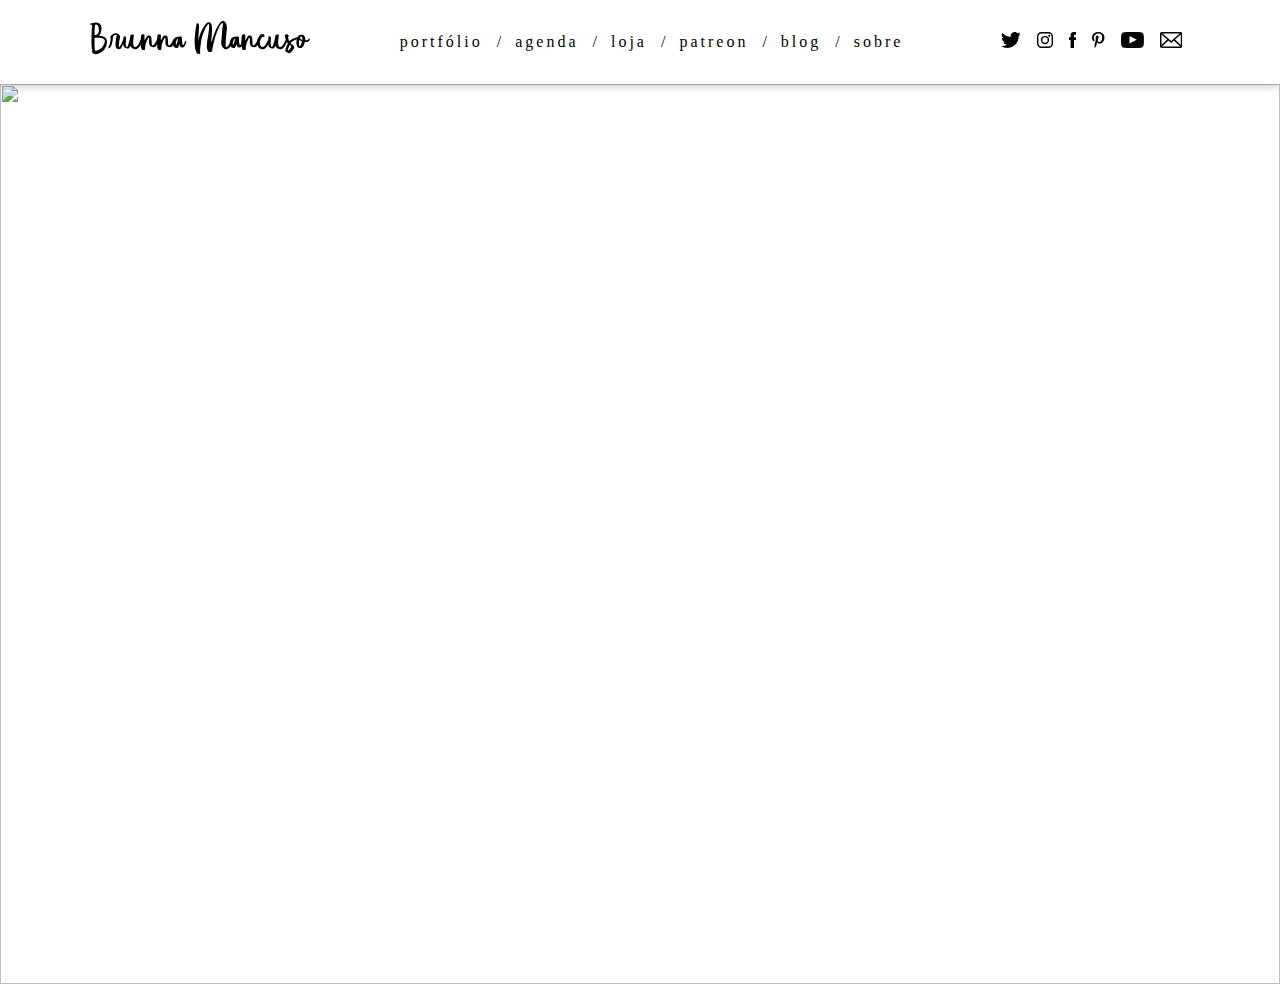
==== commit 8f1a04db: "ajustes de slider e cor" ====
--- a/index.html
+++ b/index.html
@@ -11,13 +11,6 @@
         <h1>
           <a href="index.html">
             <svg id="Layer_1" data-name="Layer 1" xmlns="http://www.w3.org/2000/svg" viewBox="0 0 494.98 74.56">
-              <refs>
-                <style>
-                  .cls-1 {
-                    fill: #1d1d1b;
-                  }
-                </style>
-              </refs>
               <title>logo-brunna</title>
               <g>
                 <path class="cls-1" d="M59.26,381.05a89.32,89.32,0,0,1-.32-9c0-13.55,1.07-35.5,1.07-37.54-.11-1.29-.54-1.4-1.18-1.4H58a1.58,1.58,0,0,1-1.29-.43c-.54-.43-1.08-1-1.08-1.4,0-.11.11-.22.22-.32a7.57,7.57,0,0,1,2-.76l1-.21c2.9-.65,5.7-1.29,8.6-1.83a14.38,14.38,0,0,1,2.16-.22c3.87,0,7.1,1.94,9.68,5.17,1.5,1.72,2.15,4.84,2.15,8.28,0,5.92-1.94,12.8-4.84,15.49a1,1,0,0,0-.54.86c2.37.54,4.84,1,7.21,1.4a14.54,14.54,0,0,1,3.66,1.08c5.16,2.15,6.67,6.35,6.88,11.51v1a24.59,24.59,0,0,1-5.91,16c-1.4,1.5-6,5.59-6.78,6.13A24.19,24.19,0,0,1,67,399.34H65.93c-2.48-.22-6-4.63-6-6.67,0-.54.43-1,1.3-1C59.47,388,59.69,384.6,59.26,381.05Zm15.28-18.83c-2.8,0-5.28.32-7.11.43-1.18,0-1.5.54-1.5,1.51,0,1.18-.11,5-.11,9.36,0,6.24.11,13.34.43,14.52s.22,3.12,1.29,3.66a1.76,1.76,0,0,0,1.08.22c1,0,2-.44,3-.54a4.12,4.12,0,0,0,1-.43c3.76-2.05,7.74-3.77,10.54-7.32,3.55-4.41,5.81-9.36,5.81-13.23A6.27,6.27,0,0,0,87,365.45C84.22,362.87,79.16,362.22,74.54,362.22ZM67,334.68c-.1,1.08-1.07,9.36-1.07,15.49,0,4,.43,6.89,1.72,6.89a3.13,3.13,0,0,0,1.18-.76l.76-.32c2.58-1.18,5.91-2.58,5.91-10.43,0-6.35-1.72-12.8-6.45-12.8C67.33,332.85,67.11,333.07,67,334.68Z" transform="translate(-55.6 -324.78)"/>
@@ -44,7 +37,7 @@
           <a href="#">agenda</a>
           <span>/</span>
           <a href="#">loja</a>
-          <span>/</span>
+          <span class="divisao">/</span>
           <a href="#">patreon</a>
           <span>/</span>
           <a href="#">blog</a>
@@ -63,13 +56,13 @@
             <svg id="Layer_1" data-name="Layer 1" xmlns="http://www.w3.org/2000/svg" viewBox="0 0 29.9 64"><title>facebook</title><path d="M23.5,12.4v8.8H17V32h6.5V64H36.8V32h8.9s.8-5.2,1.2-10.8H36.8V13.8a3.11,3.11,0,0,1,2.9-2.6h7.2V0H37.1C23.2,0,23.5,10.8,23.5,12.4Z" transform="translate(-17)"/></svg>
           </a>
           <a href="https://br.pinterest.com/brunnamancuso/" alt="pinterest" target="_blank">
-            <svg id="Capa_1" data-name="Capa 1" xmlns="http://www.w3.org/2000/svg" viewBox="0 0 378.39 486.39"><defs><style>.cls-1{fill:#000;}</style></defs><title>pinterest-logo</title><path class="cls-1" d="M430.15,135.25C416.86,39.12,321.08-9.82,218.87,1.64,138.07,10.7,57.51,76,54.17,169.45c-2,57,14.13,99.8,68.4,111.84,23.5-41.59-7.57-50.68-12.44-80.81C90.22,77.37,252.16-6.72,337,79.31,395.71,138.9,357,322.08,262.4,303c-90.62-18.18,44.39-164-27.93-192.61-58.79-23.28-90,71.14-62.14,118.07C156,309.2,120.77,385.19,135,486.39c46.21-33.56,61.8-97.73,74.57-164.7,23.23,14.14,35.66,28.76,65.27,31C384.06,361.21,445.14,243.71,430.15,135.25Z" transform="translate(-54 0)"/></svg>
+            <svg id="Capa_1" data-name="Capa 1" xmlns="http://www.w3.org/2000/svg" viewBox="0 0 378.39 486.39"><title>pinterest-logo</title><path class="cls-1" d="M430.15,135.25C416.86,39.12,321.08-9.82,218.87,1.64,138.07,10.7,57.51,76,54.17,169.45c-2,57,14.13,99.8,68.4,111.84,23.5-41.59-7.57-50.68-12.44-80.81C90.22,77.37,252.16-6.72,337,79.31,395.71,138.9,357,322.08,262.4,303c-90.62-18.18,44.39-164-27.93-192.61-58.79-23.28-90,71.14-62.14,118.07C156,309.2,120.77,385.19,135,486.39c46.21-33.56,61.8-97.73,74.57-164.7,23.23,14.14,35.66,28.76,65.27,31C384.06,361.21,445.14,243.71,430.15,135.25Z" transform="translate(-54 0)"/></svg>
           </a>
           <a href="https://www.youtube.com/user/brunnaapm" alt="youtube" target="_blank">
             <svg id="Capa_1" data-name="Capa 1" xmlns="http://www.w3.org/2000/svg" viewBox="0 0 96.88 67.52"><title>youtube-symbol</title><path d="M95.2,25.54A12.24,12.24,0,0,0,84.73,16c-12-1.34-24.17-1.35-36.28-1.34s-24.26,0-36.28,1.34A12.22,12.22,0,0,0,1.71,25.54C0,32.88,0,40.88,0,48.44S0,64,1.69,71.34a12.23,12.23,0,0,0,10.47,9.52c12,1.34,24.17,1.35,36.27,1.34s24.27,0,36.28-1.34a12.25,12.25,0,0,0,10.47-9.52c1.69-7.34,1.7-15.35,1.7-22.9S96.89,32.88,95.2,25.54ZM35.94,63.47v-32L66.73,47.51Z" transform="translate(0 -14.68)"/></svg>
           </a>
           <a href="mailto:ola@bmancuso.com.br" alt="email" target="_blank">
-            <svg id="Capa_1" data-name="Capa 1" xmlns="http://www.w3.org/2000/svg" viewBox="0 0 477.86 343.13"><defs><style>.cls-1{fill:#000;}</style></defs><title>letter</title>
+            <svg id="Capa_1" data-name="Capa 1" xmlns="http://www.w3.org/2000/svg" viewBox="0 0 477.86 343.13"><title>letter</title>
               <path class="cls-1" d="M430.79,410.49H48.1A47.9,47.9,0,0,1,0,362.39V115.46a47.9,47.9,0,0,1,48.1-48.1H429.72a47.9,47.9,0,0,1,48.1,48.1V362.39C478.89,389.12,456.44,410.49,430.79,410.49ZM48.1,99.43a16.43,16.43,0,0,0-16,16V362.39a16.44,16.44,0,0,0,16,16H429.72a16.44,16.44,0,0,0,16-16V115.46a16.43,16.43,0,0,0-16-16Z" transform="translate(0 -67.36)"/>
               <path class="cls-1" d="M239.45,298.26A13.7,13.7,0,0,1,228.76,294L15,104.78c-6.42-5.35-7.49-16-1.07-22.45,5.34-6.42,16-7.49,22.44-1.07l203.1,179.58L442.54,81.26c6.42-5.35,17.11-5.35,22.45,1.07s5.35,17.1-1.07,22.45L250.13,294C246.93,296.12,242.65,298.26,239.45,298.26Z" transform="translate(0 -67.36)"/>
               <path class="cls-1" d="M19.24,395.53a17.16,17.16,0,0,1-11.76-5.35c-6.41-6.41-5.34-17.1,1.07-22.44L160.34,224.5c6.42-6.42,17.11-5.35,22.45,1.07,6.42,6.41,5.35,17.1-1.07,22.44L31,391.25C27.79,393.39,23.52,395.53,19.24,395.53Z" transform="translate(0 -67.36)"/>
--- a/css/css/style.css
+++ b/css/css/style.css
@@ -0,0 +1,132 @@
+body {
+  margin: 0;
+  overflow-y: hidden; }
+
+a:hover {
+  color: #cfaca4;
+  fill: #cfaca4;
+  -webkit-transition: 0.2s;
+  -o-transition: 0.2s;
+  transition: 0.2s; }
+
+.container {
+  width: 1100px;
+  margin: 0 auto; }
+
+.flex {
+  display: -webkit-box;
+  display: -webkit-flex;
+  display: -ms-flexbox;
+  display: flex; }
+
+.align-center {
+  -webkit-box-align: center;
+  -webkit-align-items: center;
+  -ms-flex-align: center;
+  align-items: center; }
+
+.justify-sb {
+  -webkit-box-pack: justify;
+  -webkit-justify-content: space-between;
+  -ms-flex-pack: justify;
+  justify-content: space-between; }
+
+header {
+  -webkit-box-shadow: 0px 0px 10px rgba(0, 0, 0, 0.33);
+  box-shadow: 0px 0px 10px rgba(0, 0, 0, 0.33);
+  background-color: white;
+  position: relative;
+  z-index: 999999; }
+  header h1 {
+    width: 220px; }
+  header a, header span {
+    font-family: TimesNewRoman, "Times New Roman", Times, Baskerville, Georgia, serif;
+    font-size: 1em;
+    color: black; }
+  header a {
+    text-decoration: none;
+    letter-spacing: 3px; }
+  header span {
+    margin: 0 10px; }
+  header #social-media {
+    -webkit-box-orient: horizontal;
+    -webkit-box-direction: normal;
+    -webkit-flex-direction: row;
+    -ms-flex-direction: row;
+    flex-direction: row; }
+    header #social-media a {
+      padding: 0px 5px;
+      margin: 0 3px; }
+      header #social-media a svg {
+        height: 16px; }
+
+@-webkit-keyframes slidy {
+  0% {
+    left: 0%; }
+  20% {
+    left: 0%; }
+  25% {
+    left: -100%; }
+  45% {
+    left: -100%; }
+  50% {
+    left: -200%; }
+  70% {
+    left: -200%; }
+  75% {
+    left: -300%; }
+  95% {
+    left: -300%; }
+  100% {
+    left: -400%; } }
+
+@keyframes slidy {
+  0% {
+    left: 0%; }
+  20% {
+    left: 0%; }
+  25% {
+    left: -100%; }
+  45% {
+    left: -100%; }
+  50% {
+    left: -200%; }
+  70% {
+    left: -200%; }
+  75% {
+    left: -300%; }
+  95% {
+    left: -300%; }
+  100% {
+    left: -400%; } }
+
+body {
+  margin: 0; }
+
+div#slider {
+  overflow: hidden; }
+
+div#slider figure img {
+  width: 100vw;
+  float: left;
+  height: 100vh;
+  -o-object-fit: cover;
+  object-fit: cover; }
+
+div#slider figure {
+  position: relative;
+  width: 500%;
+  margin: 0;
+  left: 0;
+  text-align: left;
+  font-size: 0;
+  -webkit-animation: 30s slidy infinite;
+  animation: 30s slidy infinite; }
+
+@media (max-width: 1150px) {
+  header div {
+    -webkit-box-orient: vertical;
+    -webkit-box-direction: normal;
+    -webkit-flex-direction: column;
+    -ms-flex-direction: column;
+    flex-direction: column; } }
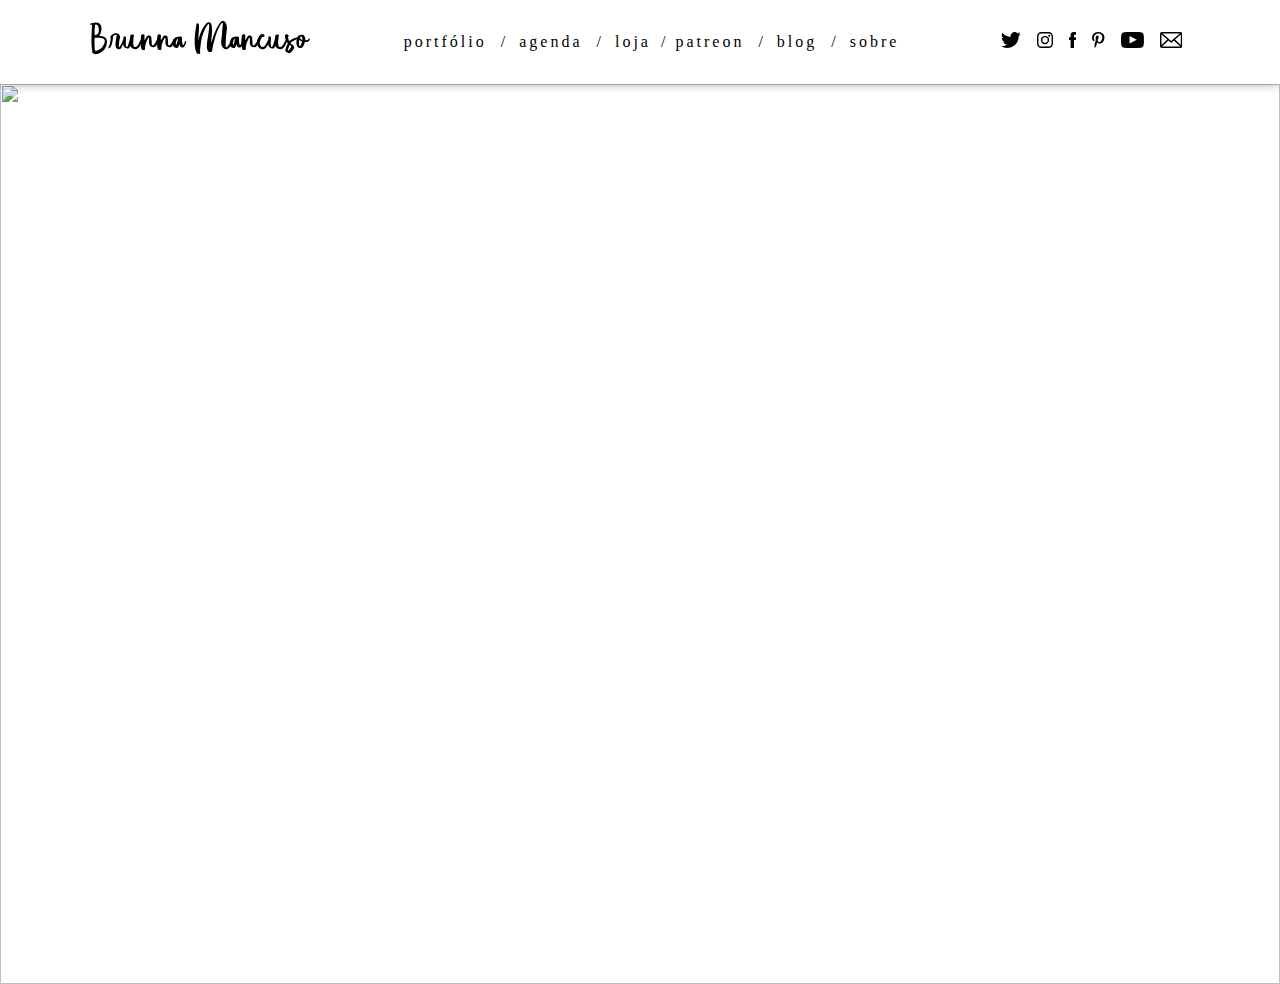
==== commit 19f64427: "refinamentos" ====
--- a/index.html
+++ b/index.html
@@ -3,11 +3,12 @@
   <head>
     <meta charset="utf-8">
     <title>Brunna Mancuso - Home</title>
+    <meta name="viewport" content="width=device-width, initial-scale=1.0">
     <link rel="stylesheet" href="css/css/style.css">
   </head>
   <body>
     <header>
-      <div class="container flex align-center justify-sb">
+      <div id="menu" class="container flex align-center justify-sb">
         <h1>
           <a href="index.html">
             <svg id="Layer_1" data-name="Layer 1" xmlns="http://www.w3.org/2000/svg" viewBox="0 0 494.98 74.56">
@@ -31,21 +32,25 @@
           </a>
         </h1>
 
-        <nav>
-          <a href="#">portfólio</a>
-          <span>/</span>
-          <a href="#">agenda</a>
-          <span>/</span>
-          <a href="#">loja</a>
+        <nav class="flex align-center">
+          <div class="menu-1">
+            <a href="#">portfólio</a>
+            <span>/</span>
+            <a href="#">agenda</a>
+            <span>/</span>
+            <a href="#">loja</a>
+          </div>
           <span class="divisao">/</span>
+          <div class="menu-2">
           <a href="#">patreon</a>
           <span>/</span>
           <a href="#">blog</a>
           <span>/</span>
           <a href="#">sobre</a>
+          </div>
         </nav>
 
-        <div id="social-media" class="flex">
+        <div id="social-media-up" class="flex">
           <a href="https://twitter.com/brunnamancuso" alt="twitter" target="_blank">
             <svg id="Capa_1" data-name="Capa 1" xmlns="http://www.w3.org/2000/svg" viewBox="0 0 512 416.09"><title>twitter</title><path d="M512,97.21a209.86,209.86,0,0,1-60.33,16.54,105.37,105.37,0,0,0,46.19-58.11,210.52,210.52,0,0,1-66.71,25.49,105.14,105.14,0,0,0-179,95.8A298.22,298.22,0,0,1,35.65,67.18,105.16,105.16,0,0,0,68.16,207.42a104.52,104.52,0,0,1-47.58-13.14c0,.44,0,.88,0,1.32a105.1,105.1,0,0,0,84.26,103,105.07,105.07,0,0,1-47.44,1.8,105.15,105.15,0,0,0,98.13,73,210.74,210.74,0,0,1-130.46,45A213.74,213.74,0,0,1,0,416.85a297.28,297.28,0,0,0,161,47.2c193.21,0,298.87-160.07,298.87-298.88q0-6.82-.3-13.59A213.35,213.35,0,0,0,512,97.21Z" transform="translate(0 -47.96)"/></svg>
           </a>
@@ -82,5 +87,33 @@
         <img src="img/Home-5.jpg" alt>
       </figure>
     </div>
+
+    <div class="bg flex justify-center">
+      <div id="social-media-down" class="flex justify-center align-center">
+        <a href="https://twitter.com/brunnamancuso" alt="twitter" target="_blank">
+          <svg id="Capa_1" data-name="Capa 1" xmlns="http://www.w3.org/2000/svg" viewBox="0 0 512 416.09"><title>twitter</title><path d="M512,97.21a209.86,209.86,0,0,1-60.33,16.54,105.37,105.37,0,0,0,46.19-58.11,210.52,210.52,0,0,1-66.71,25.49,105.14,105.14,0,0,0-179,95.8A298.22,298.22,0,0,1,35.65,67.18,105.16,105.16,0,0,0,68.16,207.42a104.52,104.52,0,0,1-47.58-13.14c0,.44,0,.88,0,1.32a105.1,105.1,0,0,0,84.26,103,105.07,105.07,0,0,1-47.44,1.8,105.15,105.15,0,0,0,98.13,73,210.74,210.74,0,0,1-130.46,45A213.74,213.74,0,0,1,0,416.85a297.28,297.28,0,0,0,161,47.2c193.21,0,298.87-160.07,298.87-298.88q0-6.82-.3-13.59A213.35,213.35,0,0,0,512,97.21Z" transform="translate(0 -47.96)"/></svg>
+        </a>
+        <a href="https://www.instagram.com/brunnamancuso/" alt="instagram" target="_blank">
+          <svg id="Layer_1" data-name="Layer 1" xmlns="http://www.w3.org/2000/svg" viewBox="0 0 64 64"><title>instagram</title><path d="M46.3,0H17.7A17.67,17.67,0,0,0,0,17.7V46.4A17.65,17.65,0,0,0,17.7,64H46.4A17.65,17.65,0,0,0,64,46.3V17.7A17.67,17.67,0,0,0,46.3,0Zm12,46.3a12,12,0,0,1-12,12H17.7a12,12,0,0,1-12-12V17.7a12,12,0,0,1,12-12H46.4a12,12,0,0,1,12,12V46.3Z"/><path d="M32,15.5A16.5,16.5,0,1,0,48.5,32,16.52,16.52,0,0,0,32,15.5Zm0,27.3A10.8,10.8,0,1,1,42.8,32,10.76,10.76,0,0,1,32,42.8Z"/><path d="M49.2,10.7a3.85,3.85,0,0,0-2.9,1.2,4,4,0,0,0-1.2,2.9,3.85,3.85,0,0,0,1.2,2.9,4,4,0,0,0,2.9,1.2,3.85,3.85,0,0,0,2.9-1.2,4.18,4.18,0,0,0,1.2-2.9,3.85,3.85,0,0,0-1.2-2.9,3.85,3.85,0,0,0-2.9-1.2Z"/></svg>
+        </a>
+        <a href="https://www.facebook.com/bmancusoillustration/" alt="facebook" target="_blank">
+          <svg id="Layer_1" data-name="Layer 1" xmlns="http://www.w3.org/2000/svg" viewBox="0 0 29.9 64"><title>facebook</title><path d="M23.5,12.4v8.8H17V32h6.5V64H36.8V32h8.9s.8-5.2,1.2-10.8H36.8V13.8a3.11,3.11,0,0,1,2.9-2.6h7.2V0H37.1C23.2,0,23.5,10.8,23.5,12.4Z" transform="translate(-17)"/></svg>
+        </a>
+        <a href="https://br.pinterest.com/brunnamancuso/" alt="pinterest" target="_blank">
+          <svg id="Capa_1" data-name="Capa 1" xmlns="http://www.w3.org/2000/svg" viewBox="0 0 378.39 486.39"><title>pinterest-logo</title><path class="cls-1" d="M430.15,135.25C416.86,39.12,321.08-9.82,218.87,1.64,138.07,10.7,57.51,76,54.17,169.45c-2,57,14.13,99.8,68.4,111.84,23.5-41.59-7.57-50.68-12.44-80.81C90.22,77.37,252.16-6.72,337,79.31,395.71,138.9,357,322.08,262.4,303c-90.62-18.18,44.39-164-27.93-192.61-58.79-23.28-90,71.14-62.14,118.07C156,309.2,120.77,385.19,135,486.39c46.21-33.56,61.8-97.73,74.57-164.7,23.23,14.14,35.66,28.76,65.27,31C384.06,361.21,445.14,243.71,430.15,135.25Z" transform="translate(-54 0)"/></svg>
+        </a>
+        <a href="https://www.youtube.com/user/brunnaapm" alt="youtube" target="_blank">
+          <svg id="Capa_1" data-name="Capa 1" xmlns="http://www.w3.org/2000/svg" viewBox="0 0 96.88 67.52"><title>youtube-symbol</title><path d="M95.2,25.54A12.24,12.24,0,0,0,84.73,16c-12-1.34-24.17-1.35-36.28-1.34s-24.26,0-36.28,1.34A12.22,12.22,0,0,0,1.71,25.54C0,32.88,0,40.88,0,48.44S0,64,1.69,71.34a12.23,12.23,0,0,0,10.47,9.52c12,1.34,24.17,1.35,36.27,1.34s24.27,0,36.28-1.34a12.25,12.25,0,0,0,10.47-9.52c1.69-7.34,1.7-15.35,1.7-22.9S96.89,32.88,95.2,25.54ZM35.94,63.47v-32L66.73,47.51Z" transform="translate(0 -14.68)"/></svg>
+        </a>
+        <a href="mailto:ola@bmancuso.com.br" alt="email" target="_blank">
+          <svg id="Capa_1" data-name="Capa 1" xmlns="http://www.w3.org/2000/svg" viewBox="0 0 477.86 343.13"><title>letter</title>
+            <path class="cls-1" d="M430.79,410.49H48.1A47.9,47.9,0,0,1,0,362.39V115.46a47.9,47.9,0,0,1,48.1-48.1H429.72a47.9,47.9,0,0,1,48.1,48.1V362.39C478.89,389.12,456.44,410.49,430.79,410.49ZM48.1,99.43a16.43,16.43,0,0,0-16,16V362.39a16.44,16.44,0,0,0,16,16H429.72a16.44,16.44,0,0,0,16-16V115.46a16.43,16.43,0,0,0-16-16Z" transform="translate(0 -67.36)"/>
+            <path class="cls-1" d="M239.45,298.26A13.7,13.7,0,0,1,228.76,294L15,104.78c-6.42-5.35-7.49-16-1.07-22.45,5.34-6.42,16-7.49,22.44-1.07l203.1,179.58L442.54,81.26c6.42-5.35,17.11-5.35,22.45,1.07s5.35,17.1-1.07,22.45L250.13,294C246.93,296.12,242.65,298.26,239.45,298.26Z" transform="translate(0 -67.36)"/>
+            <path class="cls-1" d="M19.24,395.53a17.16,17.16,0,0,1-11.76-5.35c-6.41-6.41-5.34-17.1,1.07-22.44L160.34,224.5c6.42-6.42,17.11-5.35,22.45,1.07,6.42,6.41,5.35,17.1-1.07,22.44L31,391.25C27.79,393.39,23.52,395.53,19.24,395.53Z" transform="translate(0 -67.36)"/>
+            <path class="cls-1" d="M458.58,395.53a13.72,13.72,0,0,1-10.69-4.28L296.1,248a15.89,15.89,0,1,1,21.38-23.51L469.27,367.74a16.53,16.53,0,0,1,1.07,22.44A17.16,17.16,0,0,1,458.58,395.53Z" transform="translate(0 -67.36)"/>
+          </svg>
+        </a>
+      </div>
+    </div>
   </body>
 </html>
--- a/css/css/style.css
+++ b/css/css/style.css
@@ -11,7 +11,8 @@
 
 .container {
   width: 1100px;
-  margin: 0 auto; }
+  margin: 0 auto;
+  max-width: 100vw; }
 
 .flex {
   display: -webkit-box;
@@ -31,6 +32,12 @@
   -ms-flex-pack: justify;
   justify-content: space-between; }
 
+.justify-center {
+  -webkit-box-pack: center;
+  -webkit-justify-content: center;
+  -ms-flex-pack: center;
+  justify-content: center; }
+
 header {
   -webkit-box-shadow: 0px 0px 10px rgba(0, 0, 0, 0.33);
   box-shadow: 0px 0px 10px rgba(0, 0, 0, 0.33);
@@ -48,16 +55,16 @@
     letter-spacing: 3px; }
   header span {
     margin: 0 10px; }
-  header #social-media {
+  header #social-media-up, header #social-media-down {
     -webkit-box-orient: horizontal;
     -webkit-box-direction: normal;
     -webkit-flex-direction: row;
     -ms-flex-direction: row;
     flex-direction: row; }
-    header #social-media a {
+    header #social-media-up a, header #social-media-down a {
       padding: 0px 5px;
       margin: 0 3px; }
-      header #social-media a svg {
+      header #social-media-up a svg, header #social-media-down a svg {
         height: 16px; }
 
 @-webkit-keyframes slidy {
@@ -123,10 +130,53 @@
   -webkit-animation: 30s slidy infinite;
   animation: 30s slidy infinite; }
 
+#social-media-down {
+  display: none; }
+
 @media (max-width: 1150px) {
-  header div {
+  .container {
+    width: 260px; }
+  header #menu {
     -webkit-box-orient: vertical;
     -webkit-box-direction: normal;
     -webkit-flex-direction: column;
     -ms-flex-direction: column;
-    flex-direction: column; } }
+    flex-direction: column;
+    padding: 10px 0; }
+    header #menu nav {
+      -webkit-box-orient: vertical;
+      -webkit-box-direction: normal;
+      -webkit-flex-direction: column;
+      -ms-flex-direction: column;
+      flex-direction: column; }
+      header #menu nav .menu-1, header #menu nav .menu-2 {
+        margin-bottom: 15px; }
+      header #menu nav .divisao {
+        display: none; }
+    header #menu #social-media-up {
+      display: none; }
+  .bg {
+    position: absolute;
+    bottom: 0;
+    left: 0;
+    width: 100vw;
+    height: 56px;
+    background-color: white;
+    -webkit-box-shadow: 0px 0px 10px rgba(0, 0, 0, 0.1);
+    box-shadow: 0px 0px 10px rgba(0, 0, 0, 0.1); }
+    .bg #social-media-down {
+      display: -webkit-box;
+      display: -webkit-flex;
+      display: -ms-flexbox;
+      display: flex;
+      -webkit-box-pack: justify;
+      -webkit-justify-content: space-between;
+      -ms-flex-pack: justify;
+      justify-content: space-between;
+      -webkit-box-align: center;
+      -webkit-align-items: center;
+      -ms-flex-align: center;
+      align-items: center;
+      width: 70%; }
+      .bg #social-media-down a svg {
+        height: 1em; } }
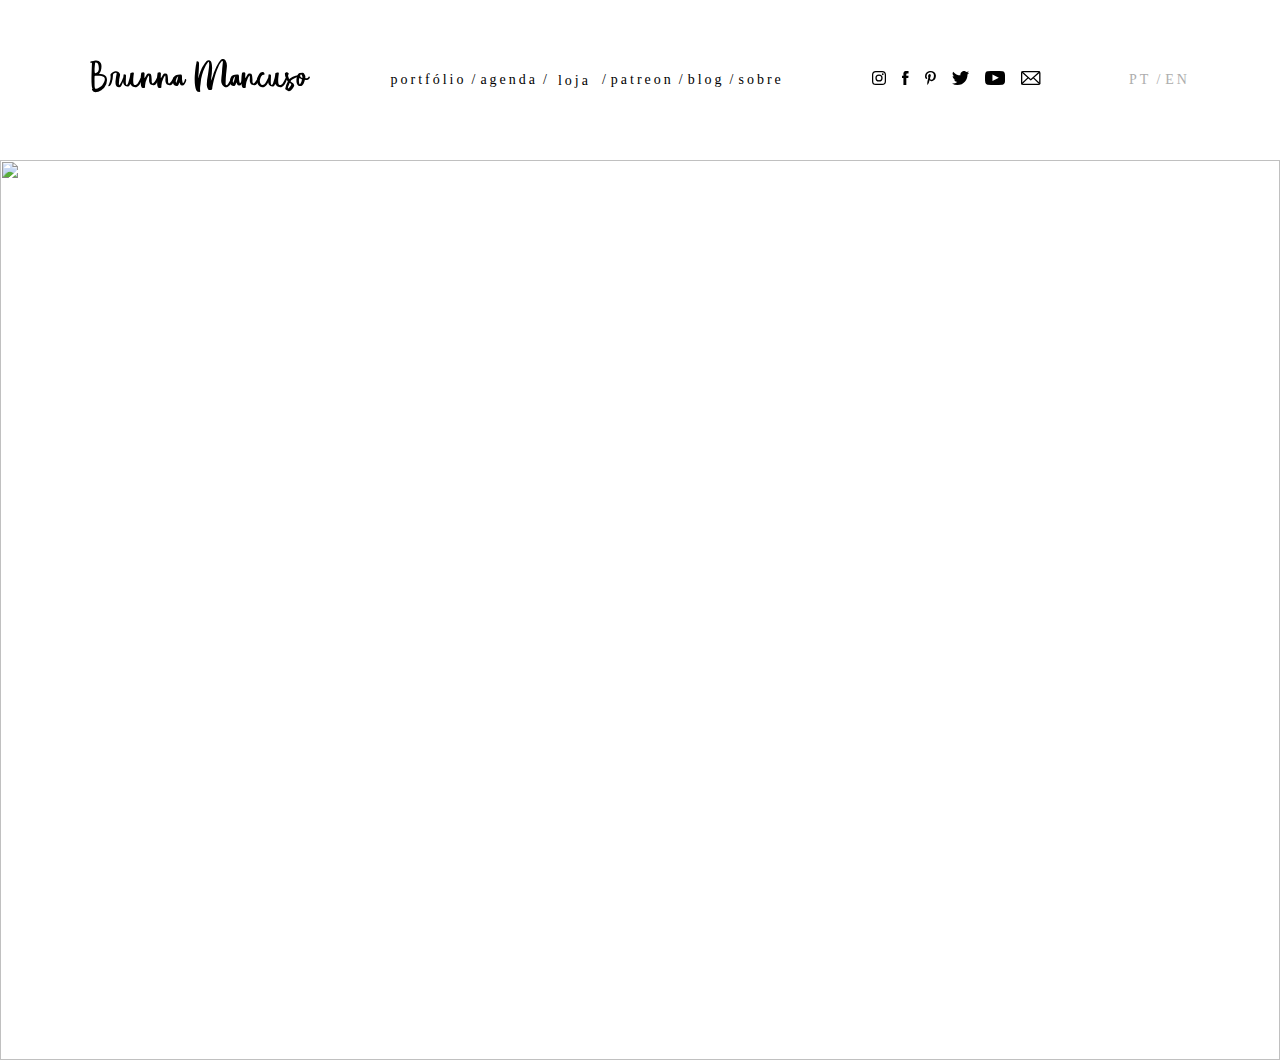
==== commit e3eaccff: "Alteracoes slider e menu" ====
--- a/index.html
+++ b/index.html
@@ -7,7 +7,7 @@
     <link rel="stylesheet" href="css/css/style.css">
   </head>
   <body>
-    <header>
+    <header class="flex">
       <div id="menu" class="container flex align-center justify-sb">
         <h1>
           <a href="index.html">
@@ -38,7 +38,13 @@
             <span>/</span>
             <a href="#">agenda</a>
             <span>/</span>
-            <a href="#">loja</a>
+            <div class="dropdown">
+              <button class="dropbtn">loja</button>
+              <div class="dropdown-content">
+                <a href="#">Brasil</a>
+                <a href="#">Internacional</a>
+              </div>
+            </div>
           </div>
           <span class="divisao">/</span>
           <div class="menu-2">
@@ -51,9 +57,6 @@
         </nav>
 
         <div id="social-media-up" class="flex">
-          <a href="https://twitter.com/brunnamancuso" alt="twitter" target="_blank">
-            <svg id="Capa_1" data-name="Capa 1" xmlns="http://www.w3.org/2000/svg" viewBox="0 0 512 416.09"><title>twitter</title><path d="M512,97.21a209.86,209.86,0,0,1-60.33,16.54,105.37,105.37,0,0,0,46.19-58.11,210.52,210.52,0,0,1-66.71,25.49,105.14,105.14,0,0,0-179,95.8A298.22,298.22,0,0,1,35.65,67.18,105.16,105.16,0,0,0,68.16,207.42a104.52,104.52,0,0,1-47.58-13.14c0,.44,0,.88,0,1.32a105.1,105.1,0,0,0,84.26,103,105.07,105.07,0,0,1-47.44,1.8,105.15,105.15,0,0,0,98.13,73,210.74,210.74,0,0,1-130.46,45A213.74,213.74,0,0,1,0,416.85a297.28,297.28,0,0,0,161,47.2c193.21,0,298.87-160.07,298.87-298.88q0-6.82-.3-13.59A213.35,213.35,0,0,0,512,97.21Z" transform="translate(0 -47.96)"/></svg>
-          </a>
           <a href="https://www.instagram.com/brunnamancuso/" alt="instagram" target="_blank">
             <svg id="Layer_1" data-name="Layer 1" xmlns="http://www.w3.org/2000/svg" viewBox="0 0 64 64"><title>instagram</title><path d="M46.3,0H17.7A17.67,17.67,0,0,0,0,17.7V46.4A17.65,17.65,0,0,0,17.7,64H46.4A17.65,17.65,0,0,0,64,46.3V17.7A17.67,17.67,0,0,0,46.3,0Zm12,46.3a12,12,0,0,1-12,12H17.7a12,12,0,0,1-12-12V17.7a12,12,0,0,1,12-12H46.4a12,12,0,0,1,12,12V46.3Z"/><path d="M32,15.5A16.5,16.5,0,1,0,48.5,32,16.52,16.52,0,0,0,32,15.5Zm0,27.3A10.8,10.8,0,1,1,42.8,32,10.76,10.76,0,0,1,32,42.8Z"/><path d="M49.2,10.7a3.85,3.85,0,0,0-2.9,1.2,4,4,0,0,0-1.2,2.9,3.85,3.85,0,0,0,1.2,2.9,4,4,0,0,0,2.9,1.2,3.85,3.85,0,0,0,2.9-1.2,4.18,4.18,0,0,0,1.2-2.9,3.85,3.85,0,0,0-1.2-2.9,3.85,3.85,0,0,0-2.9-1.2Z"/></svg>
           </a>
@@ -62,6 +65,9 @@
           </a>
           <a href="https://br.pinterest.com/brunnamancuso/" alt="pinterest" target="_blank">
             <svg id="Capa_1" data-name="Capa 1" xmlns="http://www.w3.org/2000/svg" viewBox="0 0 378.39 486.39"><title>pinterest-logo</title><path class="cls-1" d="M430.15,135.25C416.86,39.12,321.08-9.82,218.87,1.64,138.07,10.7,57.51,76,54.17,169.45c-2,57,14.13,99.8,68.4,111.84,23.5-41.59-7.57-50.68-12.44-80.81C90.22,77.37,252.16-6.72,337,79.31,395.71,138.9,357,322.08,262.4,303c-90.62-18.18,44.39-164-27.93-192.61-58.79-23.28-90,71.14-62.14,118.07C156,309.2,120.77,385.19,135,486.39c46.21-33.56,61.8-97.73,74.57-164.7,23.23,14.14,35.66,28.76,65.27,31C384.06,361.21,445.14,243.71,430.15,135.25Z" transform="translate(-54 0)"/></svg>
+          </a>
+          <a href="https://twitter.com/brunnamancuso" alt="twitter" target="_blank">
+            <svg id="Capa_1" data-name="Capa 1" xmlns="http://www.w3.org/2000/svg" viewBox="0 0 512 416.09"><title>twitter</title><path d="M512,97.21a209.86,209.86,0,0,1-60.33,16.54,105.37,105.37,0,0,0,46.19-58.11,210.52,210.52,0,0,1-66.71,25.49,105.14,105.14,0,0,0-179,95.8A298.22,298.22,0,0,1,35.65,67.18,105.16,105.16,0,0,0,68.16,207.42a104.52,104.52,0,0,1-47.58-13.14c0,.44,0,.88,0,1.32a105.1,105.1,0,0,0,84.26,103,105.07,105.07,0,0,1-47.44,1.8,105.15,105.15,0,0,0,98.13,73,210.74,210.74,0,0,1-130.46,45A213.74,213.74,0,0,1,0,416.85a297.28,297.28,0,0,0,161,47.2c193.21,0,298.87-160.07,298.87-298.88q0-6.82-.3-13.59A213.35,213.35,0,0,0,512,97.21Z" transform="translate(0 -47.96)"/></svg>
           </a>
           <a href="https://www.youtube.com/user/brunnaapm" alt="youtube" target="_blank">
             <svg id="Capa_1" data-name="Capa 1" xmlns="http://www.w3.org/2000/svg" viewBox="0 0 96.88 67.52"><title>youtube-symbol</title><path d="M95.2,25.54A12.24,12.24,0,0,0,84.73,16c-12-1.34-24.17-1.35-36.28-1.34s-24.26,0-36.28,1.34A12.22,12.22,0,0,0,1.71,25.54C0,32.88,0,40.88,0,48.44S0,64,1.69,71.34a12.23,12.23,0,0,0,10.47,9.52c12,1.34,24.17,1.35,36.27,1.34s24.27,0,36.28-1.34a12.25,12.25,0,0,0,10.47-9.52c1.69-7.34,1.7-15.35,1.7-22.9S96.89,32.88,95.2,25.54ZM35.94,63.47v-32L66.73,47.51Z" transform="translate(0 -14.68)"/></svg>
@@ -74,6 +80,12 @@
               <path class="cls-1" d="M458.58,395.53a13.72,13.72,0,0,1-10.69-4.28L296.1,248a15.89,15.89,0,1,1,21.38-23.51L469.27,367.74a16.53,16.53,0,0,1,1.07,22.44A17.16,17.16,0,0,1,458.58,395.53Z" transform="translate(0 -67.36)"/>
             </svg>
           </a>
+        </div>
+
+        <div id="idiomas" class="flex align-center">
+          <a href="#">PT</a>
+          <span>/</span>
+          <a href="index-en.html">EN</a>
         </div>
       </div>
     </header>
@@ -89,10 +101,7 @@
     </div>
 
     <div class="bg flex justify-center">
-      <div id="social-media-down" class="flex justify-center align-center">
-        <a href="https://twitter.com/brunnamancuso" alt="twitter" target="_blank">
-          <svg id="Capa_1" data-name="Capa 1" xmlns="http://www.w3.org/2000/svg" viewBox="0 0 512 416.09"><title>twitter</title><path d="M512,97.21a209.86,209.86,0,0,1-60.33,16.54,105.37,105.37,0,0,0,46.19-58.11,210.52,210.52,0,0,1-66.71,25.49,105.14,105.14,0,0,0-179,95.8A298.22,298.22,0,0,1,35.65,67.18,105.16,105.16,0,0,0,68.16,207.42a104.52,104.52,0,0,1-47.58-13.14c0,.44,0,.88,0,1.32a105.1,105.1,0,0,0,84.26,103,105.07,105.07,0,0,1-47.44,1.8,105.15,105.15,0,0,0,98.13,73,210.74,210.74,0,0,1-130.46,45A213.74,213.74,0,0,1,0,416.85a297.28,297.28,0,0,0,161,47.2c193.21,0,298.87-160.07,298.87-298.88q0-6.82-.3-13.59A213.35,213.35,0,0,0,512,97.21Z" transform="translate(0 -47.96)"/></svg>
-        </a>
+      <div id="social-media-down">
         <a href="https://www.instagram.com/brunnamancuso/" alt="instagram" target="_blank">
           <svg id="Layer_1" data-name="Layer 1" xmlns="http://www.w3.org/2000/svg" viewBox="0 0 64 64"><title>instagram</title><path d="M46.3,0H17.7A17.67,17.67,0,0,0,0,17.7V46.4A17.65,17.65,0,0,0,17.7,64H46.4A17.65,17.65,0,0,0,64,46.3V17.7A17.67,17.67,0,0,0,46.3,0Zm12,46.3a12,12,0,0,1-12,12H17.7a12,12,0,0,1-12-12V17.7a12,12,0,0,1,12-12H46.4a12,12,0,0,1,12,12V46.3Z"/><path d="M32,15.5A16.5,16.5,0,1,0,48.5,32,16.52,16.52,0,0,0,32,15.5Zm0,27.3A10.8,10.8,0,1,1,42.8,32,10.76,10.76,0,0,1,32,42.8Z"/><path d="M49.2,10.7a3.85,3.85,0,0,0-2.9,1.2,4,4,0,0,0-1.2,2.9,3.85,3.85,0,0,0,1.2,2.9,4,4,0,0,0,2.9,1.2,3.85,3.85,0,0,0,2.9-1.2,4.18,4.18,0,0,0,1.2-2.9,3.85,3.85,0,0,0-1.2-2.9,3.85,3.85,0,0,0-2.9-1.2Z"/></svg>
         </a>
@@ -101,6 +110,9 @@
         </a>
         <a href="https://br.pinterest.com/brunnamancuso/" alt="pinterest" target="_blank">
           <svg id="Capa_1" data-name="Capa 1" xmlns="http://www.w3.org/2000/svg" viewBox="0 0 378.39 486.39"><title>pinterest-logo</title><path class="cls-1" d="M430.15,135.25C416.86,39.12,321.08-9.82,218.87,1.64,138.07,10.7,57.51,76,54.17,169.45c-2,57,14.13,99.8,68.4,111.84,23.5-41.59-7.57-50.68-12.44-80.81C90.22,77.37,252.16-6.72,337,79.31,395.71,138.9,357,322.08,262.4,303c-90.62-18.18,44.39-164-27.93-192.61-58.79-23.28-90,71.14-62.14,118.07C156,309.2,120.77,385.19,135,486.39c46.21-33.56,61.8-97.73,74.57-164.7,23.23,14.14,35.66,28.76,65.27,31C384.06,361.21,445.14,243.71,430.15,135.25Z" transform="translate(-54 0)"/></svg>
+        </a>
+        <a href="https://twitter.com/brunnamancuso" alt="twitter" target="_blank">
+          <svg id="Capa_1" data-name="Capa 1" xmlns="http://www.w3.org/2000/svg" viewBox="0 0 512 416.09"><title>twitter</title><path d="M512,97.21a209.86,209.86,0,0,1-60.33,16.54,105.37,105.37,0,0,0,46.19-58.11,210.52,210.52,0,0,1-66.71,25.49,105.14,105.14,0,0,0-179,95.8A298.22,298.22,0,0,1,35.65,67.18,105.16,105.16,0,0,0,68.16,207.42a104.52,104.52,0,0,1-47.58-13.14c0,.44,0,.88,0,1.32a105.1,105.1,0,0,0,84.26,103,105.07,105.07,0,0,1-47.44,1.8,105.15,105.15,0,0,0,98.13,73,210.74,210.74,0,0,1-130.46,45A213.74,213.74,0,0,1,0,416.85a297.28,297.28,0,0,0,161,47.2c193.21,0,298.87-160.07,298.87-298.88q0-6.82-.3-13.59A213.35,213.35,0,0,0,512,97.21Z" transform="translate(0 -47.96)"/></svg>
         </a>
         <a href="https://www.youtube.com/user/brunnaapm" alt="youtube" target="_blank">
           <svg id="Capa_1" data-name="Capa 1" xmlns="http://www.w3.org/2000/svg" viewBox="0 0 96.88 67.52"><title>youtube-symbol</title><path d="M95.2,25.54A12.24,12.24,0,0,0,84.73,16c-12-1.34-24.17-1.35-36.28-1.34s-24.26,0-36.28,1.34A12.22,12.22,0,0,0,1.71,25.54C0,32.88,0,40.88,0,48.44S0,64,1.69,71.34a12.23,12.23,0,0,0,10.47,9.52c12,1.34,24.17,1.35,36.27,1.34s24.27,0,36.28-1.34a12.25,12.25,0,0,0,10.47-9.52c1.69-7.34,1.7-15.35,1.7-22.9S96.89,32.88,95.2,25.54ZM35.94,63.47v-32L66.73,47.51Z" transform="translate(0 -14.68)"/></svg>
--- a/css/css/style.css
+++ b/css/css/style.css
@@ -39,22 +39,40 @@
   justify-content: center; }
 
 header {
-  -webkit-box-shadow: 0px 0px 10px rgba(0, 0, 0, 0.33);
-  box-shadow: 0px 0px 10px rgba(0, 0, 0, 0.33);
   background-color: white;
   position: relative;
-  z-index: 999999; }
+  z-index: 999999;
+  height: 160px; }
   header h1 {
     width: 220px; }
-  header a, header span {
+  header a, header span, header button {
     font-family: TimesNewRoman, "Times New Roman", Times, Baskerville, Georgia, serif;
-    font-size: 1em;
+    font-size: 0.875em;
     color: black; }
-  header a {
+  header a, header button {
     text-decoration: none;
     letter-spacing: 3px; }
   header span {
-    margin: 0 10px; }
+    margin: 0 5px; }
+  header .menu-1 {
+    display: -webkit-box;
+    display: -webkit-flex;
+    display: -ms-flexbox;
+    display: flex; }
+    header .menu-1 button {
+      background: none;
+      border: none; }
+    header .menu-1 button:hover {
+      color: #cfaca4; }
+  header .menu-1, header .menu-2 {
+    display: -webkit-box;
+    display: -webkit-flex;
+    display: -ms-flexbox;
+    display: flex;
+    -webkit-box-align: center;
+    -webkit-align-items: center;
+    -ms-flex-align: center;
+    align-items: center; }
   header #social-media-up, header #social-media-down {
     -webkit-box-orient: horizontal;
     -webkit-box-direction: normal;
@@ -65,45 +83,76 @@
       padding: 0px 5px;
       margin: 0 3px; }
       header #social-media-up a svg, header #social-media-down a svg {
-        height: 16px; }
+        height: 14px; }
+  header #idiomas a, header #idiomas span {
+    color: #adadad; }
+  header #idiomas a:hover {
+    opacity: 0.5; }
+
+.dropdown-content {
+  display: none;
+  position: absolute;
+  background-color: white;
+  min-width: 160px;
+  -webkit-box-shadow: 0px 8px 16px 0px rgba(0, 0, 0, 0.2);
+  box-shadow: 0px 8px 16px 0px rgba(0, 0, 0, 0.2);
+  z-index: 1; }
+
+.dropdown-content a {
+  float: none;
+  color: black;
+  padding: 12px 16px;
+  text-decoration: none;
+  display: block;
+  text-align: left; }
+
+.dropdown-content a:hover {
+  color: #cfaca4; }
+
+.dropdown:hover .dropdown-content {
+  display: block; }
 
 @-webkit-keyframes slidy {
   0% {
     left: 0%; }
+  15% {
+    left: 0%; }
   20% {
-    left: 0%; }
-  25% {
-    left: -100%; }
-  45% {
-    left: -100%; }
-  50% {
-    left: -200%; }
-  70% {
-    left: -200%; }
+    left: -100%; }
+  35% {
+    left: -100%; }
+  40% {
+    left: -200%; }
+  55% {
+    left: -200%; }
+  60% {
+    left: -300%; }
   75% {
     left: -300%; }
-  95% {
-    left: -300%; }
+  80% {
+    left: -400%; }
   100% {
     left: -400%; } }
 
 @keyframes slidy {
   0% {
     left: 0%; }
+  15% {
+    left: 0%; }
   20% {
-    left: 0%; }
-  25% {
-    left: -100%; }
-  45% {
-    left: -100%; }
-  50% {
-    left: -200%; }
-  70% {
-    left: -200%; }
+    left: -100%; }
+  35% {
+    left: -100%; }
+  40% {
+    left: -200%; }
+  55% {
+    left: -200%; }
+  60% {
+    left: -300%; }
   75% {
     left: -300%; }
-  95% {
-    left: -300%; }
+  80% {
+    left: -400%; }
   100% {
     left: -400%; } }
 
@@ -127,8 +176,8 @@
   left: 0;
   text-align: left;
   font-size: 0;
-  -webkit-animation: 30s slidy infinite;
-  animation: 30s slidy infinite; }
+  -webkit-animation: 15s slidy infinite;
+  animation: 15s slidy infinite; }
 
 #social-media-down {
   display: none; }
@@ -136,34 +185,66 @@
 @media (max-width: 1150px) {
   .container {
     width: 260px; }
-  header #menu {
+  header {
+    height: 230px; }
+    header #menu {
+      display: block;
+      text-align: center;
+      padding: 10px 0; }
+      header #menu h1 {
+        margin: 22px auto; }
+      header #menu nav {
+        -webkit-box-orient: vertical;
+        -webkit-box-direction: normal;
+        -webkit-flex-direction: column;
+        -ms-flex-direction: column;
+        flex-direction: column; }
+        header #menu nav .menu-1, header #menu nav .menu-2 {
+          display: -webkit-box;
+          display: -webkit-flex;
+          display: -ms-flexbox;
+          display: flex;
+          -webkit-box-pack: center;
+          -webkit-justify-content: center;
+          -ms-flex-pack: center;
+          justify-content: center;
+          margin-bottom: 25px; }
+        header #menu nav .divisao {
+          display: none; }
+      header #menu #social-media-up {
+        display: none; }
+    header #idiomas {
+      margin-bottom: 15px;
+      display: -webkit-box;
+      display: -webkit-flex;
+      display: -ms-flexbox;
+      display: flex;
+      -webkit-box-pack: center;
+      -webkit-justify-content: center;
+      -ms-flex-pack: center;
+      justify-content: center; }
+  .dropdown:hover .dropdown-content {
+    display: -webkit-box;
+    display: -webkit-flex;
+    display: -ms-flexbox;
+    display: flex;
     -webkit-box-orient: vertical;
     -webkit-box-direction: normal;
     -webkit-flex-direction: column;
     -ms-flex-direction: column;
     flex-direction: column;
-    padding: 10px 0; }
-    header #menu nav {
-      -webkit-box-orient: vertical;
-      -webkit-box-direction: normal;
-      -webkit-flex-direction: column;
-      -ms-flex-direction: column;
-      flex-direction: column; }
-      header #menu nav .menu-1, header #menu nav .menu-2 {
-        margin-bottom: 15px; }
-      header #menu nav .divisao {
-        display: none; }
-    header #menu #social-media-up {
-      display: none; }
+    right: 2px;
+    -webkit-box-align: center;
+    -webkit-align-items: center;
+    -ms-flex-align: center;
+    align-items: center; }
   .bg {
     position: absolute;
     bottom: 0;
     left: 0;
     width: 100vw;
     height: 56px;
-    background-color: white;
-    -webkit-box-shadow: 0px 0px 10px rgba(0, 0, 0, 0.1);
-    box-shadow: 0px 0px 10px rgba(0, 0, 0, 0.1); }
+    background-color: white; }
     .bg #social-media-down {
       display: -webkit-box;
       display: -webkit-flex;
@@ -180,3 +261,11 @@
       width: 70%; }
       .bg #social-media-down a svg {
         height: 1em; } }
+
+@media (min-width: 500px) and (max-width: 1150px) {
+  .dropdown:hover .dropdown-content {
+    right: inherit;
+    -webkit-box-align: stretch;
+    -webkit-align-items: stretch;
+    -ms-flex-align: stretch;
+    align-items: stretch; } }
